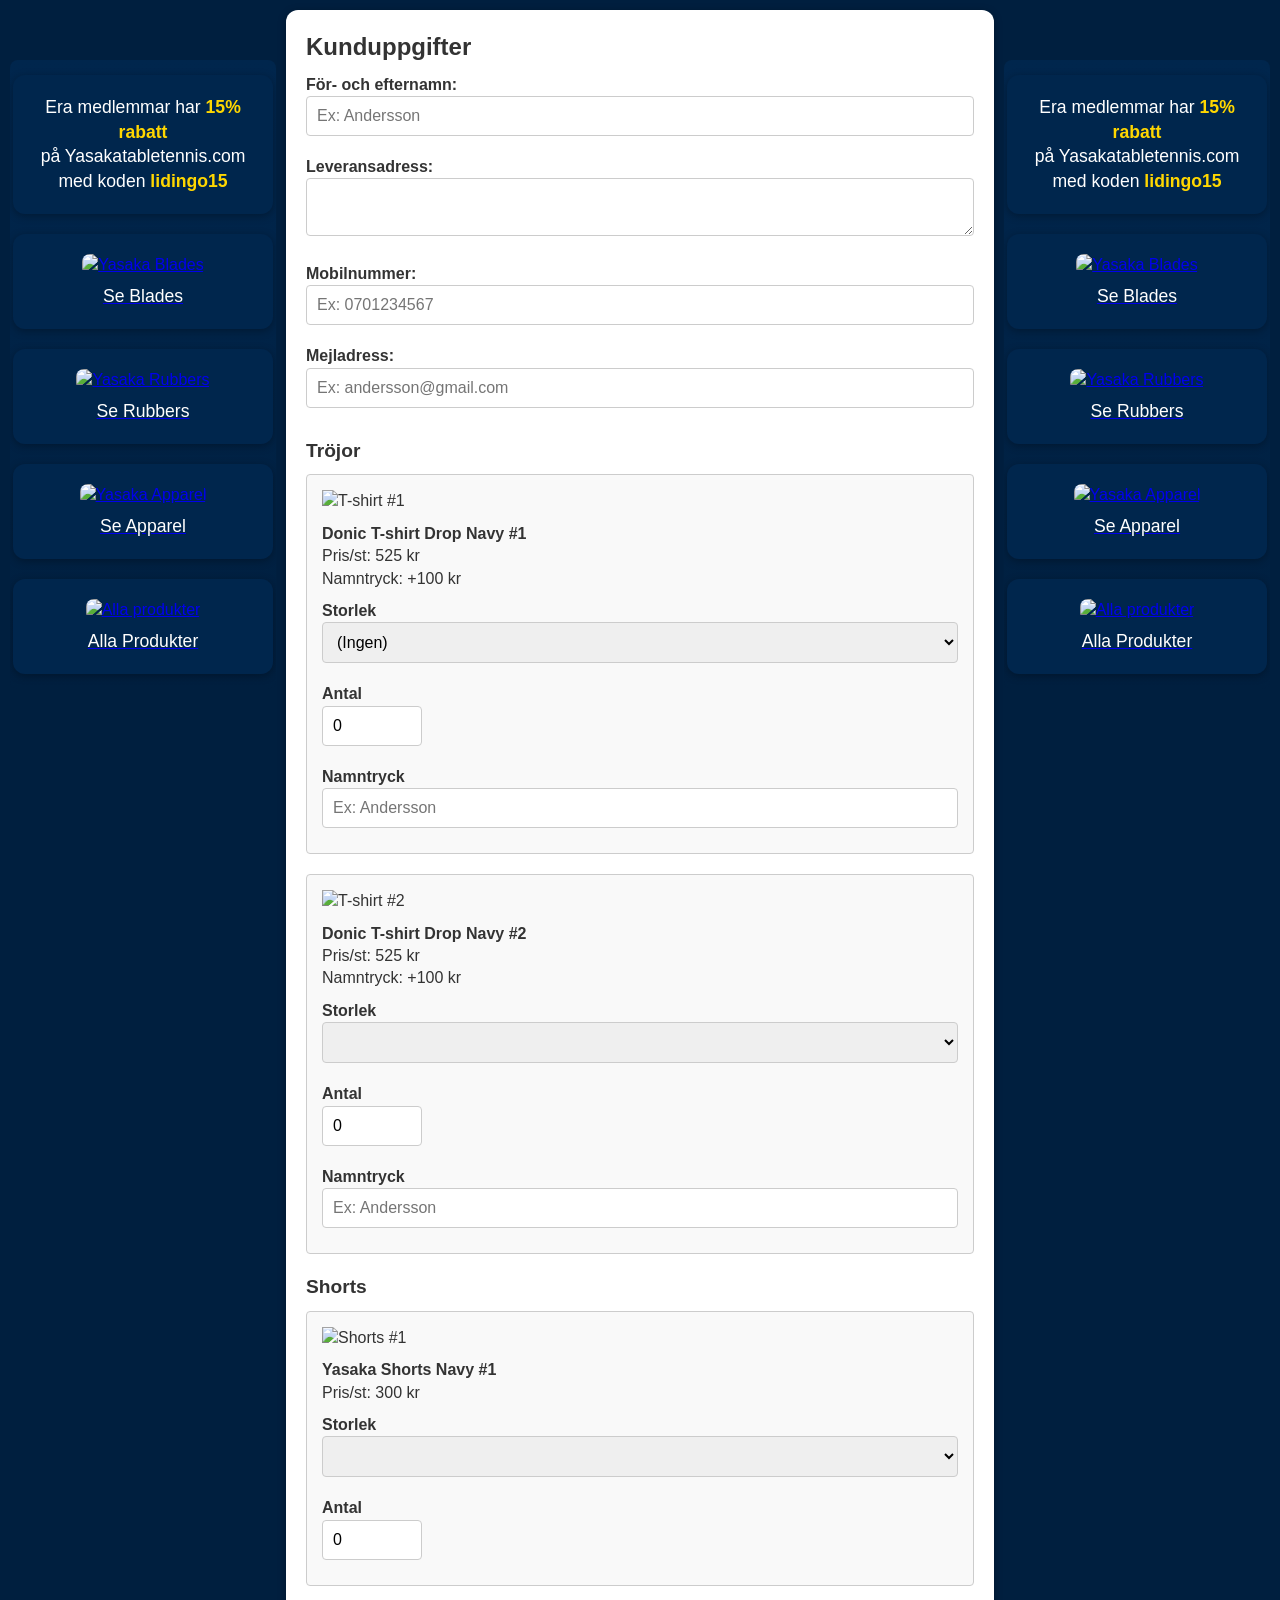
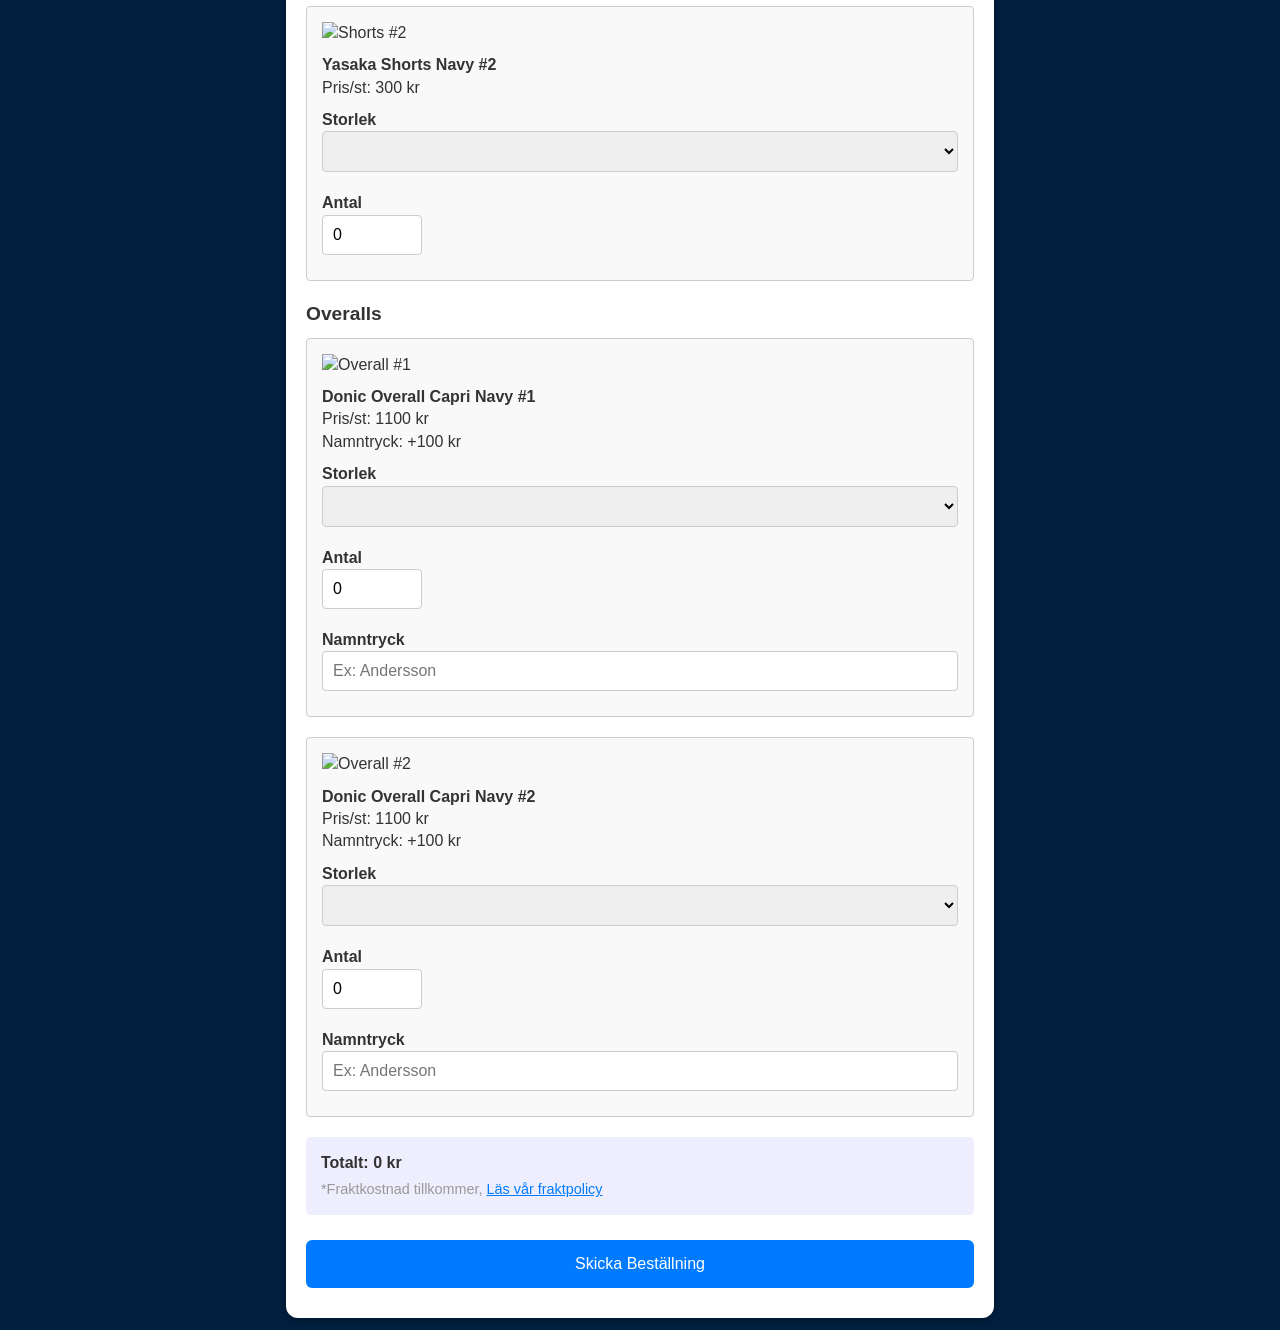
==== index.html @ 2a1ed3ac "update19" ====
<!DOCTYPE html>
<html lang="sv">
<head>
  <meta charset="UTF-8" />
  <meta name="viewport" content="width=device-width, initial-scale=1.0"/>
  <title>Beställningsformulär - IFK Lidingö Bordtennis</title>
  <style>
    /* ---------- Grundläggande resets och layout ---------- */
    * {
      box-sizing: border-box; 
      margin: 0; 
      padding: 0;
    }
    body {
      font-family: Arial, sans-serif;
      background-color: #001F3F; 
      color: #fff; 
      line-height: 1.4;
    }
    .container {
      display: flex;
      gap: 10px;
      min-height: 100vh; 
      justify-content: center;
      align-items: flex-start;
      padding: 10px;
    }
    .left-col, .right-col {
      flex: 1;
      display: flex;
      flex-direction: column;
      gap: 20px;
      align-items: center;
      position: sticky;
      top: 60px;
      align-self: flex-start;
      max-height: calc(100vh - 80px);
      overflow-y: auto;
      background: linear-gradient(#00264D, #001F3F);
      border-radius: 8px;
      padding: 15px;
    }
    .center-col {
      flex: 3; 
      display: flex;
      align-items: flex-start;
      justify-content: center;
    }
    @media (max-width: 768px) {
      .container {
        flex-direction: column; 
        align-items: center;
      }
      .left-col, .right-col {
        position: static;
        max-height: none;
        overflow: visible;
        width: 100%;
        margin-bottom: 20px;
        background: none;
        padding: 0;
      }
      .center-col {
        width: 100%;
        margin-bottom: 20px;
      }
    }

    /* ---------- Kupongruta & kategoriboxar ---------- */
    .promo-coupon {
      background-color: #00264D;
      padding: 20px;
      border-radius: 12px;
      text-align: center;
      width: 260px; 
      box-shadow: 0 2px 8px rgba(0,0,0,0.3);
    }
    .promo-coupon p {
      margin: 0; 
      color: #fff; 
      font-size: 1.1rem;
    }
    .promo-coupon strong {
      font-weight: bold;
      color: #ffd700;
    }
    .category-box {
      background-color: #00264D;
      padding: 20px;
      border-radius: 12px;
      text-align: center;
      width: 260px;
      box-shadow: 0 2px 8px rgba(0,0,0,0.3);
      transition: transform 0.2s, box-shadow 0.2s;
    }
    .category-box img {
      width: 100%; 
      border-radius: 8px;
    }
    .category-box p {
      margin: 8px 0 0;
      color: #fff; 
      font-size: 1.1rem;
    }
    .category-box:hover {
      transform: translateY(-4px);
      box-shadow: 0 6px 14px rgba(0,0,0,0.4);
    }

    /* ---------- Formulär + sektioner ---------- */
    form {
      background-color: #fff;
      color: #333;
      padding: 20px;
      border-radius: 12px;
      max-width: 800px;
      width: 100%;
      box-shadow: 0 2px 8px rgba(0,0,0,0.3);
      position: relative;
    }
    form h2 {
      margin-top: 0; 
      color: #333;
    }
    form h3 {
      margin: 20px 0 10px; 
      color: #333; 
      font-size: 1.2rem;
    }
    label {
      display: block; 
      font-weight: bold; 
      margin-top: 10px; 
      color: #333;
    }
    input, select, textarea {
      width: 100%; 
      padding: 10px; 
      margin-bottom: 10px; 
      border: 1px solid #ccc; 
      border-radius: 4px; 
      font-size: 1rem;
    }
    input[type="number"] {
      max-width: 100px;
    }
    .product {
      border: 1px solid #ccc; 
      padding: 15px; 
      margin-bottom: 20px; 
      border-radius: 4px; 
      background: #f9f9f9;
    }
    .product img {
      max-width: 120px; 
      display: block; 
      margin-bottom: 10px;
    }
    .product p { margin-top: 0; }

    /* Totalsumma */
    .total-container {
      background: #eef; 
      padding: 15px; 
      margin: 15px 0; 
      border-radius: 4px; 
      font-weight: bold;
      color: #333;
    }
    .total-container small {
      display: block; 
      margin-top: 5px; 
      color: #999; 
      font-weight: normal; 
      font-size: 0.9rem;
    }

    input[type="submit"] {
      background-color: #007bff;
      color: #fff;
      border: none;
      cursor: pointer;
      padding: 15px;
      font-size: 1rem;
      border-radius: 6px;
      margin-top: 10px;
    }
    input[type="submit"]:hover {
      background-color: #0056b3;
    }

    .thank-you-overlay {
      position: absolute; 
      top: 0; left: 0; right: 0; bottom: 0; 
      background-color: rgba(0, 0, 0, 0.8);
      color: #fff; 
      display: flex; 
      flex-direction: column; 
      justify-content: center; 
      align-items: center; 
      text-align: center; 
      padding: 20px; 
      border-radius: 8px; 
      z-index: 999; 
      display: none; /* Dölj tills man skickar */
    }
    .thank-you-overlay h2 { 
      margin-bottom: 20px; 
    }
  </style>
</head>
<body>
<div class="container">
  <!-- Vänster kolumn -->
  <div class="left-col">
    <!-- Kupong -->
    <div class="promo-coupon">
      <p>Era medlemmar har <strong>15% rabatt</strong><br/> 
         på Yasakatabletennis.com<br/>
         med koden <strong>lidingo15</strong></p>
    </div>

    <!-- Kategorilänkar -->
    <div class="category-box">
      <a href="https://yasakatabletennis.com/product-category/blades" target="_blank">
        <img src="https://bunny-wp-pullzone-2n5sdzke4o.b-cdn.net/wp-content/uploads/2024/09/header-blade.jpg"
             alt="Yasaka Blades" />
        <p>Se Blades</p>
      </a>
    </div>
    <div class="category-box">
      <a href="https://yasakatabletennis.com/product-category/rubbers" target="_blank">
        <img src="https://bunny-wp-pullzone-2n5sdzke4o.b-cdn.net/wp-content/uploads/2024/09/header-rubbers.jpg"
             alt="Yasaka Rubbers" />
        <p>Se Rubbers</p>
      </a>
    </div>
    <div class="category-box">
      <a href="https://yasakatabletennis.com/product-category/apparel" target="_blank">
        <img src="https://bunny-wp-pullzone-2n5sdzke4o.b-cdn.net/wp-content/uploads/2024/09/apparel-category.jpg"
             alt="Yasaka Apparel" />
        <p>Se Apparel</p>
      </a>
    </div>
    <div class="category-box">
      <a href="https://yasakatabletennis.com/products/" target="_blank">
        <img src="https://bunny-wp-pullzone-2n5sdzke4o.b-cdn.net/wp-content/uploads/2024/09/all-products.jpg"
             alt="Alla produkter" />
        <p>Alla Produkter</p>
      </a>
    </div>
  </div>

  <!-- Mittkolumn (formulär) -->
  <div class="center-col">
    <form action="https://formspree.io/f/xoveqpdr" method="POST" onsubmit="handleSubmit(event)">
      <!-- Dolda Formspree-fält -->
      <input type="hidden" name="_subject" value="Ny beställning - IFK Lidingö Bordtennis" />
      <input type="hidden" name="_replyto" id="replyToField" value="" />
      <input type="hidden" name="Beställning" id="order_summary" />

      <h2>Kunduppgifter</h2>
      <label for="namn">För- och efternamn:</label>
      <input type="text" id="namn" name="namn" required placeholder="Ex: Andersson" />

      <label for="adress">Leveransadress:</label>
      <textarea id="adress" name="adress" rows="2" required></textarea>

      <label for="mobilnummer">Mobilnummer:</label>
      <input type="tel" id="mobilnummer" name="mobilnummer" required placeholder="Ex: 0701234567" />

      <label for="mejl">Mejladress:</label>
      <input type="email" id="mejl" name="mejl" required placeholder="Ex: andersson@gmail.com" />

      <!-- Sektion: Tröjor -->
      <h3>Tröjor</h3>

      <!-- T-shirt #1 -->
      <div class="product">
        <img 
          src="https://www.donic.com/thumbnail/b1/ce/7e/1713786743/donic-t-shirt-drop-navy_1920x1920.jpg"
          alt="T-shirt #1" />
        <p><strong>Donic T-shirt Drop Navy #1</strong><br/>
           Pris/st: <span id="tshirt_pris1">525</span> kr<br/>
           Namntryck: +100 kr
        </p>
        <label for="tshirt_size1">Storlek</label>
        <select id="tshirt_size1">
          <option value="">(Ingen)</option>
          <!-- storlekar m. data-article... -->
        </select>
        <label for="tshirt_qty1">Antal</label>
        <input type="number" id="tshirt_qty1" min="0" value="0" />
        <label for="tshirt_namntryck1">Namntryck</label>
        <input type="text" id="tshirt_namntryck1" placeholder="Ex: Andersson" />
      </div>

      <!-- T-shirt #2 -->
      <div class="product">
        <img 
          src="https://www.donic.com/thumbnail/b1/ce/7e/1713786743/donic-t-shirt-drop-navy_1920x1920.jpg"
          alt="T-shirt #2" />
        <p><strong>Donic T-shirt Drop Navy #2</strong><br/>
           Pris/st: <span id="tshirt_pris2">525</span> kr<br/>
           Namntryck: +100 kr
        </p>
        <label for="tshirt_size2">Storlek</label>
        <select id="tshirt_size2">
          <!-- storlekar... -->
        </select>
        <label for="tshirt_qty2">Antal</label>
        <input type="number" id="tshirt_qty2" min="0" value="0"/>
        <label for="tshirt_namntryck2">Namntryck</label>
        <input type="text" id="tshirt_namntryck2" placeholder="Ex: Andersson" />
      </div>

      <!-- Sektion: Shorts -->
      <h3>Shorts</h3>

      <!-- Shorts #1 -->
      <div class="product">
        <img 
          src="https://www.donic.com/thumbnail/b1/6d/05/1714998783/donic-shorts-beam-navy_1920x1920.jpg"
          alt="Shorts #1" />
        <p><strong>Yasaka Shorts Navy #1</strong><br/>
           Pris/st: <span id="shorts_pris1">300</span> kr
        </p>
        <label for="shorts_size1">Storlek</label>
        <select id="shorts_size1">
          <!-- storlekar... -->
        </select>
        <label for="shorts_qty1">Antal</label>
        <input type="number" id="shorts_qty1" min="0" value="0" />
      </div>

      <!-- Shorts #2 -->
      <div class="product">
        <img 
          src="https://www.donic.com/thumbnail/b1/6d/05/1714998783/donic-shorts-beam-navy_1920x1920.jpg"
          alt="Shorts #2" />
        <p><strong>Yasaka Shorts Navy #2</strong><br/>
           Pris/st: <span id="shorts_pris2">300</span> kr
        </p>
        <label for="shorts_size2">Storlek</label>
        <select id="shorts_size2">
          <!-- storlekar... -->
        </select>
        <label for="shorts_qty2">Antal</label>
        <input type="number" id="shorts_qty2" min="0" value="0" />
      </div>

      <!-- Sektion: Overalls -->
      <h3>Overalls</h3>

      <!-- Overall #1 -->
      <div class="product">
        <img 
          src="https://www.donic.com/thumbnail/a4/ba/13/1715162815/donic-tracksuit-capri-navy-player-web_1920x1920.jpg"
          alt="Overall #1" />
        <p><strong>Donic Overall Capri Navy #1</strong><br/>
           Pris/st: <span id="overall_pris1">1100</span> kr<br/>
           Namntryck: +100 kr
        </p>
        <label for="overall_size1">Storlek</label>
        <select id="overall_size1">
          <!-- storlekar... -->
        </select>
        <label for="overall_qty1">Antal</label>
        <input type="number" id="overall_qty1" min="0" value="0" />
        <label for="overall_namntryck1">Namntryck</label>
        <input type="text" id="overall_namntryck1" placeholder="Ex: Andersson" />
      </div>

      <!-- Overall #2 -->
      <div class="product">
        <img 
          src="https://www.donic.com/thumbnail/a4/ba/13/1715162815/donic-tracksuit-capri-navy-player-web_1920x1920.jpg"
          alt="Overall #2" />
        <p><strong>Donic Overall Capri Navy #2</strong><br/>
           Pris/st: <span id="overall_pris2">1100</span> kr<br/>
           Namntryck: +100 kr
        </p>
        <label for="overall_size2">Storlek</label>
        <select id="overall_size2">
          <!-- storlekar... -->
        </select>
        <label for="overall_qty2">Antal</label>
        <input type="number" id="overall_qty2" min="0" value="0" />
        <label for="overall_namntryck2">Namntryck</label>
        <input type="text" id="overall_namntryck2" placeholder="Ex: Andersson" />
      </div>

      <!-- Totalsumma -->
      <div class="total-container">
        <div id="totalDisplay">Totalt: 0 kr</div>
        <small>*Fraktkostnad tillkommer,
          <a href="https://yasakatabletennis.com/fraktpolicy" style="color:#007bff;">
            Läs vår fraktpolicy
          </a>
        </small>
      </div>

      <input type="submit" value="Skicka Beställning" />

      <!-- Tack-overlay -->
      <div class="thank-you-overlay" id="thankYouOverlay">
        <h2>Tack för din beställning!</h2>
        <p>
          Vi har mottagit din order och hanterar den snarast.<br/>
          Du får ingen automatisk bekräftelse i gratisversionen,<br/>
          men vi återkommer via mejl för att bekräfta.<br/>
          Tack för ditt tålamod!
        </p>
      </div>
    </form>
  </div>

  <!-- Höger kolumn -->
  <div class="right-col">
    <div class="promo-coupon">
      <p>Era medlemmar har <strong>15% rabatt</strong><br/>
         på Yasakatabletennis.com<br/>
         med koden <strong>lidingo15</strong></p>
    </div>
    <div class="category-box">
      <a href="https://yasakatabletennis.com/product-category/blades" target="_blank">
        <img 
          src="https://bunny-wp-pullzone-2n5sdzke4o.b-cdn.net/wp-content/uploads/2024/09/header-blade.jpg"
          alt="Yasaka Blades" />
        <p>Se Blades</p>
      </a>
    </div>
    <div class="category-box">
      <a href="https://yasakatabletennis.com/product-category/rubbers" target="_blank">
        <img 
          src="https://bunny-wp-pullzone-2n5sdzke4o.b-cdn.net/wp-content/uploads/2024/09/header-rubbers.jpg"
          alt="Yasaka Rubbers" />
        <p>Se Rubbers</p>
      </a>
    </div>
    <div class="category-box">
      <a href="https://yasakatabletennis.com/product-category/apparel" target="_blank">
        <img 
          src="https://bunny-wp-pullzone-2n5sdzke4o.b-cdn.net/wp-content/uploads/2024/09/apparel-category.jpg"
          alt="Yasaka Apparel" />
        <p>Se Apparel</p>
      </a>
    </div>
    <div class="category-box">
      <a href="https://yasakatabletennis.com/products/" target="_blank">
        <img 
          src="https://bunny-wp-pullzone-2n5sdzke4o.b-cdn.net/wp-content/uploads/2024/09/all-products.jpg"
          alt="Alla produkter" />
        <p>Alla Produkter</p>
      </a>
    </div>
  </div>
</div>

<script>
  /* Räkna total, +100 kr om namntryck, hämta pris från <span> ... */

  function getPrice(id) {
    /* Tar textinnehållet i <span id="..."> och parseFloat */
    return parseFloat(document.getElementById(id).textContent.trim());
  }

  function nameTryckExtraCost(nameFieldId) {
    /* Om fältet för namntryck inte är tomt -> 100 kr extra per plagg */
    const val = document.getElementById(nameFieldId).value.trim();
    return (val !== '') ? 100 : 0;
  }

  function getSelectedArticle(selectId) {
    /* Hämtar data-article */
    const sel = document.getElementById(selectId);
    const idx = sel.selectedIndex;
    if (idx === -1) return '(Ingen)';
    return sel.options[idx].getAttribute('data-article') || '(Ingen)';
  }

  function calculateTotal() {
    // T-shirt #1
    let tshirtPrice1 = getPrice('tshirt_pris1');
    let tshirtQty1   = parseInt(document.getElementById('tshirt_qty1').value) || 0;
    let tshirtNamn1  = nameTryckExtraCost('tshirt_namntryck1');

    // T-shirt #2
    let tshirtPrice2 = getPrice('tshirt_pris2');
    let tshirtQty2   = parseInt(document.getElementById('tshirt_qty2').value) || 0;
    let tshirtNamn2  = nameTryckExtraCost('tshirt_namntryck2');

    // Shorts #1
    let shortsPrice1 = getPrice('shorts_pris1');
    let shortsQty1   = parseInt(document.getElementById('shorts_qty1').value) || 0;

    // Shorts #2
    let shortsPrice2 = getPrice('shorts_pris2');
    let shortsQty2   = parseInt(document.getElementById('shorts_qty2').value) || 0;

    // Overall #1
    let overallPrice1 = getPrice('overall_pris1');
    let overallQty1   = parseInt(document.getElementById('overall_qty1').value) || 0;
    let overallNamn1  = nameTryckExtraCost('overall_namntryck1');

    // Overall #2
    let overallPrice2 = getPrice('overall_pris2');
    let overallQty2   = parseInt(document.getElementById('overall_qty2').value) || 0;
    let overallNamn2  = nameTryckExtraCost('overall_namntryck2');

    // Räkna ihop total
    let total = 
        (tshirtPrice1 * tshirtQty1 + tshirtNamn1 * tshirtQty1)
      + (tshirtPrice2 * tshirtQty2 + tshirtNamn2 * tshirtQty2)
      + (shortsPrice1 * shortsQty1)
      + (shortsPrice2 * shortsQty2)
      + (overallPrice1 * overallQty1 + overallNamn1 * overallQty1)
      + (overallPrice2 * overallQty2 + overallNamn2 * overallQty2);

    document.getElementById('totalDisplay').textContent = `Totalt: ${total} kr`;
    return total;
  }

  function buildSummary() {
    let total = calculateTotal();
    // Hämta övriga fält (namn, adress, mejl, etc) och sätt i “Beställning”
    const mejl = document.getElementById('mejl').value;
    document.getElementById('replyToField').value = mejl; 
    // Lägg i dold fält “order_summary” en text (ex. format som du hade innan)
    document.getElementById('order_summary').value = "Sammansatt ordertext etc...";
  }

  function showThankYou() {
    document.getElementById('thankYouOverlay').style.display = 'flex';
  }

  function handleSubmit(e) {
    buildSummary();
    showThankYou();
  }

  // Knyt event-listeners
  const fieldsToWatch = [
    'tshirt_qty1','tshirt_qty2','tshirt_namntryck1','tshirt_namntryck2',
    'shorts_qty1','shorts_qty2',
    'overall_qty1','overall_qty2','overall_namntryck1','overall_namntryck2'
  ];
  fieldsToWatch.forEach(id => {
    const el = document.getElementById(id);
    if (el) el.addEventListener('input', calculateTotal);
  });

  // Initiera total
  calculateTotal();
</script>
</body>
</html>
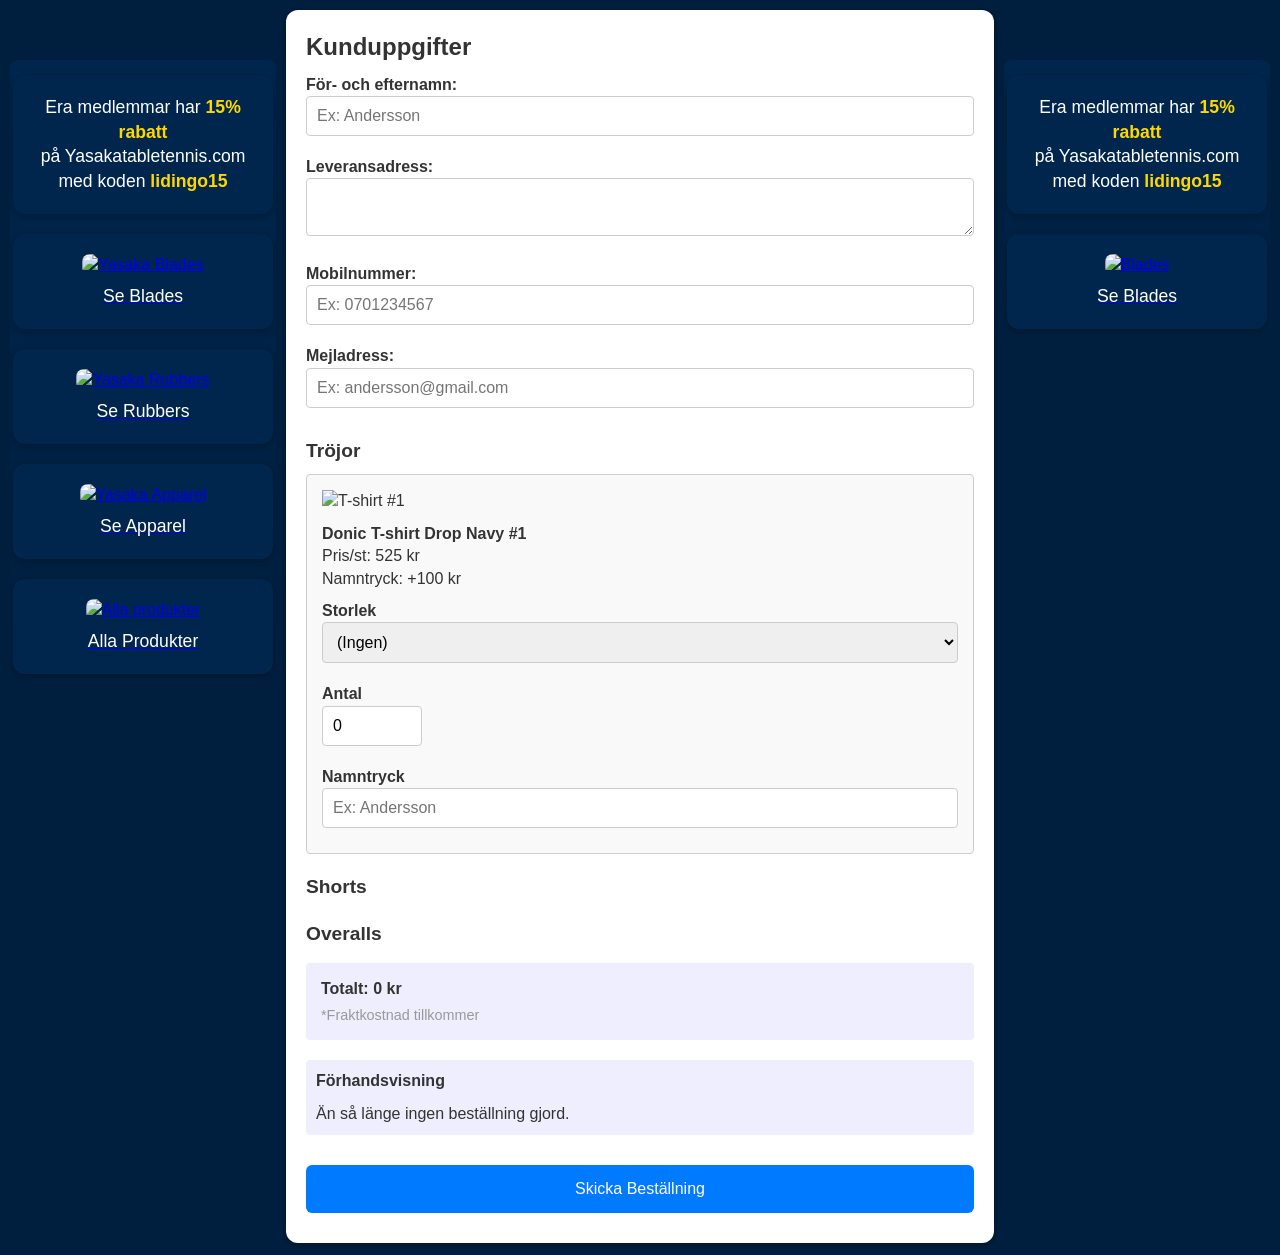
==== commit e3d2923a: "Update20" ====
--- a/index.html
+++ b/index.html
@@ -5,22 +5,24 @@
   <meta name="viewport" content="width=device-width, initial-scale=1.0"/>
   <title>Beställningsformulär - IFK Lidingö Bordtennis</title>
   <style>
-    /* ---------- Grundläggande resets och layout ---------- */
+    /* ---------------------------------------
+       1) Grundläggande layout, resets & responsiv
+    --------------------------------------- */
     * {
-      box-sizing: border-box; 
-      margin: 0; 
+      box-sizing: border-box;
+      margin: 0;
       padding: 0;
     }
     body {
       font-family: Arial, sans-serif;
-      background-color: #001F3F; 
-      color: #fff; 
+      background-color: #001F3F;
+      color: #fff;
       line-height: 1.4;
     }
     .container {
       display: flex;
       gap: 10px;
-      min-height: 100vh; 
+      min-height: 100vh;
       justify-content: center;
       align-items: flex-start;
       padding: 10px;
@@ -41,14 +43,14 @@
       padding: 15px;
     }
     .center-col {
-      flex: 3; 
+      flex: 3;
       display: flex;
       align-items: flex-start;
       justify-content: center;
     }
     @media (max-width: 768px) {
       .container {
-        flex-direction: column; 
+        flex-direction: column;
         align-items: center;
       }
       .left-col, .right-col {
@@ -66,18 +68,20 @@
       }
     }
 
-    /* ---------- Kupongruta & kategoriboxar ---------- */
+    /* ---------------------------------------
+       2) Kupongruta och kategoriboxar
+    --------------------------------------- */
     .promo-coupon {
       background-color: #00264D;
       padding: 20px;
       border-radius: 12px;
       text-align: center;
-      width: 260px; 
+      width: 260px;
       box-shadow: 0 2px 8px rgba(0,0,0,0.3);
     }
     .promo-coupon p {
-      margin: 0; 
-      color: #fff; 
+      margin: 0;
+      color: #fff;
       font-size: 1.1rem;
     }
     .promo-coupon strong {
@@ -94,12 +98,12 @@
       transition: transform 0.2s, box-shadow 0.2s;
     }
     .category-box img {
-      width: 100%; 
+      width: 100%;
       border-radius: 8px;
     }
     .category-box p {
       margin: 8px 0 0;
-      color: #fff; 
+      color: #fff;
       font-size: 1.1rem;
     }
     .category-box:hover {
@@ -107,7 +111,9 @@
       box-shadow: 0 6px 14px rgba(0,0,0,0.4);
     }
 
-    /* ---------- Formulär + sektioner ---------- */
+    /* ---------------------------------------
+       3) Formulär, rubriker, produkt-sektioner
+    --------------------------------------- */
     form {
       background-color: #fff;
       color: #333;
@@ -119,62 +125,91 @@
       position: relative;
     }
     form h2 {
-      margin-top: 0; 
+      margin-top: 0;
       color: #333;
     }
     form h3 {
-      margin: 20px 0 10px; 
-      color: #333; 
+      margin: 20px 0 10px;
+      color: #333;
       font-size: 1.2rem;
     }
     label {
-      display: block; 
-      font-weight: bold; 
-      margin-top: 10px; 
+      display: block;
+      font-weight: bold;
+      margin-top: 10px;
       color: #333;
     }
     input, select, textarea {
-      width: 100%; 
-      padding: 10px; 
-      margin-bottom: 10px; 
-      border: 1px solid #ccc; 
-      border-radius: 4px; 
+      width: 100%;
+      padding: 10px;
+      margin-bottom: 10px;
+      border: 1px solid #ccc;
+      border-radius: 4px;
       font-size: 1rem;
     }
     input[type="number"] {
       max-width: 100px;
     }
     .product {
-      border: 1px solid #ccc; 
-      padding: 15px; 
-      margin-bottom: 20px; 
-      border-radius: 4px; 
+      border: 1px solid #ccc;
+      padding: 15px;
+      margin-bottom: 20px;
+      border-radius: 4px;
       background: #f9f9f9;
     }
     .product img {
-      max-width: 120px; 
-      display: block; 
+      max-width: 120px;
+      display: block;
       margin-bottom: 10px;
     }
-    .product p { margin-top: 0; }
-
-    /* Totalsumma */
+    .product p {
+      margin-top: 0;
+    }
+
+    /* Totalsummering */
     .total-container {
-      background: #eef; 
-      padding: 15px; 
-      margin: 15px 0; 
-      border-radius: 4px; 
+      background: #eef;
+      padding: 15px;
+      margin: 15px 0;
+      border-radius: 4px;
       font-weight: bold;
       color: #333;
     }
     .total-container small {
-      display: block; 
-      margin-top: 5px; 
-      color: #999; 
-      font-weight: normal; 
+      display: block;
+      margin-top: 5px;
+      color: #999;
+      font-weight: normal;
       font-size: 0.9rem;
     }
 
+    /* ---------------------------------------
+       4) Förhandsvisning (#livePreview)
+    --------------------------------------- */
+    .preview-box {
+      background: #eef;
+      padding: 10px;
+      border-radius: 4px;
+      color: #333;
+      margin: 20px 0;
+    }
+    .preview-box h4 {
+      margin-bottom: 10px;
+      color: #333;
+    }
+    .preview-box table {
+      width: 100%;
+      border-collapse: collapse;
+      background: #fff;
+    }
+    .preview-box th, .preview-box td {
+      border: 1px solid #ccc;
+      padding: 6px;
+      font-size: 0.9rem;
+      text-align: left;
+    }
+
+    /* Skicka-knapp */
     input[type="submit"] {
       background-color: #007bff;
       color: #fff;
@@ -189,38 +224,41 @@
       background-color: #0056b3;
     }
 
+    /* Tack-overlay */
     .thank-you-overlay {
-      position: absolute; 
-      top: 0; left: 0; right: 0; bottom: 0; 
+      position: absolute;
+      top: 0; left: 0; right: 0; bottom: 0;
       background-color: rgba(0, 0, 0, 0.8);
-      color: #fff; 
-      display: flex; 
-      flex-direction: column; 
-      justify-content: center; 
-      align-items: center; 
-      text-align: center; 
-      padding: 20px; 
-      border-radius: 8px; 
-      z-index: 999; 
-      display: none; /* Dölj tills man skickar */
-    }
-    .thank-you-overlay h2 { 
-      margin-bottom: 20px; 
+      color: #fff;
+      display: flex;
+      flex-direction: column;
+      justify-content: center;
+      align-items: center;
+      text-align: center;
+      padding: 20px;
+      border-radius: 8px;
+      z-index: 999;
+      display: none;
+    }
+    .thank-you-overlay h2 {
+      margin-bottom: 20px;
     }
   </style>
 </head>
 <body>
+
 <div class="container">
-  <!-- Vänster kolumn -->
+
+  <!-- VÄNSTER KOLUMN -->
   <div class="left-col">
-    <!-- Kupong -->
+    <!-- Kupongruta -->
     <div class="promo-coupon">
-      <p>Era medlemmar har <strong>15% rabatt</strong><br/> 
+      <p>Era medlemmar har <strong>15% rabatt</strong><br/>
          på Yasakatabletennis.com<br/>
          med koden <strong>lidingo15</strong></p>
     </div>
 
-    <!-- Kategorilänkar -->
+    <!-- Kategoriboxar -->
     <div class="category-box">
       <a href="https://yasakatabletennis.com/product-category/blades" target="_blank">
         <img src="https://bunny-wp-pullzone-2n5sdzke4o.b-cdn.net/wp-content/uploads/2024/09/header-blade.jpg"
@@ -251,10 +289,14 @@
     </div>
   </div>
 
-  <!-- Mittkolumn (formulär) -->
+  <!-- MITT-KOLUMN: FORMULÄRET -->
   <div class="center-col">
     <form action="https://formspree.io/f/xoveqpdr" method="POST" onsubmit="handleSubmit(event)">
-      <!-- Dolda Formspree-fält -->
+      
+      <!-- (1) Ange _format=html för att försöka skicka HTML till Formspree -->
+      <input type="hidden" name="_format" value="html" />
+
+      <!-- (2) Dolda fält: Subjekt, reply-to, orderinfo -->
       <input type="hidden" name="_subject" value="Ny beställning - IFK Lidingö Bordtennis" />
       <input type="hidden" name="_replyto" id="replyToField" value="" />
       <input type="hidden" name="Beställning" id="order_summary" />
@@ -272,7 +314,7 @@
       <label for="mejl">Mejladress:</label>
       <input type="email" id="mejl" name="mejl" required placeholder="Ex: andersson@gmail.com" />
 
-      <!-- Sektion: Tröjor -->
+      <!-- T-shirt-sektion -->
       <h3>Tröjor</h3>
 
       <!-- T-shirt #1 -->
@@ -280,14 +322,15 @@
         <img 
           src="https://www.donic.com/thumbnail/b1/ce/7e/1713786743/donic-t-shirt-drop-navy_1920x1920.jpg"
           alt="T-shirt #1" />
-        <p><strong>Donic T-shirt Drop Navy #1</strong><br/>
-           Pris/st: <span id="tshirt_pris1">525</span> kr<br/>
-           Namntryck: +100 kr
+        <p>
+          <strong>Donic T-shirt Drop Navy #1</strong><br/>
+          Pris/st: <span id="tshirt_pris1">525</span> kr<br/>
+          Namntryck: +100 kr
         </p>
         <label for="tshirt_size1">Storlek</label>
         <select id="tshirt_size1">
           <option value="">(Ingen)</option>
-          <!-- storlekar m. data-article... -->
+          <!-- <option value="XS" data-article="S82440234-XS">XS</option> etc. -->
         </select>
         <label for="tshirt_qty1">Antal</label>
         <input type="number" id="tshirt_qty1" min="0" value="0" />
@@ -295,109 +338,26 @@
         <input type="text" id="tshirt_namntryck1" placeholder="Ex: Andersson" />
       </div>
 
-      <!-- T-shirt #2 -->
-      <div class="product">
-        <img 
-          src="https://www.donic.com/thumbnail/b1/ce/7e/1713786743/donic-t-shirt-drop-navy_1920x1920.jpg"
-          alt="T-shirt #2" />
-        <p><strong>Donic T-shirt Drop Navy #2</strong><br/>
-           Pris/st: <span id="tshirt_pris2">525</span> kr<br/>
-           Namntryck: +100 kr
-        </p>
-        <label for="tshirt_size2">Storlek</label>
-        <select id="tshirt_size2">
-          <!-- storlekar... -->
-        </select>
-        <label for="tshirt_qty2">Antal</label>
-        <input type="number" id="tshirt_qty2" min="0" value="0"/>
-        <label for="tshirt_namntryck2">Namntryck</label>
-        <input type="text" id="tshirt_namntryck2" placeholder="Ex: Andersson" />
-      </div>
-
-      <!-- Sektion: Shorts -->
+      <!-- T-shirt #2 (Liknande uppsättning, men <span id="tshirt_pris2"> ) -->
+
+      <!-- Shorts-sektion -->
       <h3>Shorts</h3>
-
-      <!-- Shorts #1 -->
-      <div class="product">
-        <img 
-          src="https://www.donic.com/thumbnail/b1/6d/05/1714998783/donic-shorts-beam-navy_1920x1920.jpg"
-          alt="Shorts #1" />
-        <p><strong>Yasaka Shorts Navy #1</strong><br/>
-           Pris/st: <span id="shorts_pris1">300</span> kr
-        </p>
-        <label for="shorts_size1">Storlek</label>
-        <select id="shorts_size1">
-          <!-- storlekar... -->
-        </select>
-        <label for="shorts_qty1">Antal</label>
-        <input type="number" id="shorts_qty1" min="0" value="0" />
-      </div>
-
-      <!-- Shorts #2 -->
-      <div class="product">
-        <img 
-          src="https://www.donic.com/thumbnail/b1/6d/05/1714998783/donic-shorts-beam-navy_1920x1920.jpg"
-          alt="Shorts #2" />
-        <p><strong>Yasaka Shorts Navy #2</strong><br/>
-           Pris/st: <span id="shorts_pris2">300</span> kr
-        </p>
-        <label for="shorts_size2">Storlek</label>
-        <select id="shorts_size2">
-          <!-- storlekar... -->
-        </select>
-        <label for="shorts_qty2">Antal</label>
-        <input type="number" id="shorts_qty2" min="0" value="0" />
-      </div>
-
-      <!-- Sektion: Overalls -->
+      <!-- Shorts #1, #2, med short_pris1, short_pris2 -->
+
+      <!-- Overalls-sektion -->
       <h3>Overalls</h3>
-
-      <!-- Overall #1 -->
-      <div class="product">
-        <img 
-          src="https://www.donic.com/thumbnail/a4/ba/13/1715162815/donic-tracksuit-capri-navy-player-web_1920x1920.jpg"
-          alt="Overall #1" />
-        <p><strong>Donic Overall Capri Navy #1</strong><br/>
-           Pris/st: <span id="overall_pris1">1100</span> kr<br/>
-           Namntryck: +100 kr
-        </p>
-        <label for="overall_size1">Storlek</label>
-        <select id="overall_size1">
-          <!-- storlekar... -->
-        </select>
-        <label for="overall_qty1">Antal</label>
-        <input type="number" id="overall_qty1" min="0" value="0" />
-        <label for="overall_namntryck1">Namntryck</label>
-        <input type="text" id="overall_namntryck1" placeholder="Ex: Andersson" />
-      </div>
-
-      <!-- Overall #2 -->
-      <div class="product">
-        <img 
-          src="https://www.donic.com/thumbnail/a4/ba/13/1715162815/donic-tracksuit-capri-navy-player-web_1920x1920.jpg"
-          alt="Overall #2" />
-        <p><strong>Donic Overall Capri Navy #2</strong><br/>
-           Pris/st: <span id="overall_pris2">1100</span> kr<br/>
-           Namntryck: +100 kr
-        </p>
-        <label for="overall_size2">Storlek</label>
-        <select id="overall_size2">
-          <!-- storlekar... -->
-        </select>
-        <label for="overall_qty2">Antal</label>
-        <input type="number" id="overall_qty2" min="0" value="0" />
-        <label for="overall_namntryck2">Namntryck</label>
-        <input type="text" id="overall_namntryck2" placeholder="Ex: Andersson" />
-      </div>
-
-      <!-- Totalsumma -->
+      <!-- Overall #1, #2, med overall_pris1, overall_pris2 -->
+
+      <!-- Totalsummering -->
       <div class="total-container">
         <div id="totalDisplay">Totalt: 0 kr</div>
-        <small>*Fraktkostnad tillkommer,
-          <a href="https://yasakatabletennis.com/fraktpolicy" style="color:#007bff;">
-            Läs vår fraktpolicy
-          </a>
-        </small>
+        <small>*Fraktkostnad tillkommer</small>
+      </div>
+
+      <!-- (3) Förhandsvisning (#livePreview) -->
+      <div class="preview-box" id="livePreview">
+        <h4>Förhandsvisning</h4>
+        <p>Än så länge ingen beställning gjord.</p>
       </div>
 
       <input type="submit" value="Skicka Beställning" />
@@ -415,68 +375,45 @@
     </form>
   </div>
 
-  <!-- Höger kolumn -->
+  <!-- HÖGER KOLUMN -->
   <div class="right-col">
     <div class="promo-coupon">
       <p>Era medlemmar har <strong>15% rabatt</strong><br/>
          på Yasakatabletennis.com<br/>
          med koden <strong>lidingo15</strong></p>
     </div>
+
     <div class="category-box">
       <a href="https://yasakatabletennis.com/product-category/blades" target="_blank">
         <img 
           src="https://bunny-wp-pullzone-2n5sdzke4o.b-cdn.net/wp-content/uploads/2024/09/header-blade.jpg"
-          alt="Yasaka Blades" />
+          alt="Blades" />
         <p>Se Blades</p>
       </a>
     </div>
-    <div class="category-box">
-      <a href="https://yasakatabletennis.com/product-category/rubbers" target="_blank">
-        <img 
-          src="https://bunny-wp-pullzone-2n5sdzke4o.b-cdn.net/wp-content/uploads/2024/09/header-rubbers.jpg"
-          alt="Yasaka Rubbers" />
-        <p>Se Rubbers</p>
-      </a>
-    </div>
-    <div class="category-box">
-      <a href="https://yasakatabletennis.com/product-category/apparel" target="_blank">
-        <img 
-          src="https://bunny-wp-pullzone-2n5sdzke4o.b-cdn.net/wp-content/uploads/2024/09/apparel-category.jpg"
-          alt="Yasaka Apparel" />
-        <p>Se Apparel</p>
-      </a>
-    </div>
-    <div class="category-box">
-      <a href="https://yasakatabletennis.com/products/" target="_blank">
-        <img 
-          src="https://bunny-wp-pullzone-2n5sdzke4o.b-cdn.net/wp-content/uploads/2024/09/all-products.jpg"
-          alt="Alla produkter" />
-        <p>Alla Produkter</p>
-      </a>
-    </div>
+    <!-- ... (Rubbers, Apparel, etc) ... -->
   </div>
+
 </div>
 
 <script>
-  /* Räkna total, +100 kr om namntryck, hämta pris från <span> ... */
-
+  /* Samma hämtnings- och beräkningslogik, men nu skriver vi HTML-tabell i “buildSummary()”
+     samt uppdaterar #livePreview i “updatePreview()” */
+  
   function getPrice(id) {
-    /* Tar textinnehållet i <span id="..."> och parseFloat */
     return parseFloat(document.getElementById(id).textContent.trim());
   }
-
   function nameTryckExtraCost(nameFieldId) {
-    /* Om fältet för namntryck inte är tomt -> 100 kr extra per plagg */
     const val = document.getElementById(nameFieldId).value.trim();
     return (val !== '') ? 100 : 0;
   }
-
   function getSelectedArticle(selectId) {
-    /* Hämtar data-article */
     const sel = document.getElementById(selectId);
+    if (!sel) return '(Inget select)';
     const idx = sel.selectedIndex;
     if (idx === -1) return '(Ingen)';
-    return sel.options[idx].getAttribute('data-article') || '(Ingen)';
+    const opt = sel.options[idx];
+    return opt.getAttribute('data-article') || '(Ingen)';
   }
 
   function calculateTotal() {
@@ -498,36 +435,116 @@
     let shortsPrice2 = getPrice('shorts_pris2');
     let shortsQty2   = parseInt(document.getElementById('shorts_qty2').value) || 0;
 
-    // Overall #1
+    // Overalls #1
     let overallPrice1 = getPrice('overall_pris1');
     let overallQty1   = parseInt(document.getElementById('overall_qty1').value) || 0;
     let overallNamn1  = nameTryckExtraCost('overall_namntryck1');
 
-    // Overall #2
+    // Overalls #2
     let overallPrice2 = getPrice('overall_pris2');
     let overallQty2   = parseInt(document.getElementById('overall_qty2').value) || 0;
     let overallNamn2  = nameTryckExtraCost('overall_namntryck2');
 
-    // Räkna ihop total
-    let total = 
-        (tshirtPrice1 * tshirtQty1 + tshirtNamn1 * tshirtQty1)
-      + (tshirtPrice2 * tshirtQty2 + tshirtNamn2 * tshirtQty2)
-      + (shortsPrice1 * shortsQty1)
-      + (shortsPrice2 * shortsQty2)
-      + (overallPrice1 * overallQty1 + overallNamn1 * overallQty1)
-      + (overallPrice2 * overallQty2 + overallNamn2 * overallQty2);
+    let total =
+       (tshirtPrice1 * tshirtQty1 + tshirtNamn1 * tshirtQty1)
+     + (tshirtPrice2 * tshirtQty2 + tshirtNamn2 * tshirtQty2)
+     + (shortsPrice1 * shortsQty1)
+     + (shortsPrice2 * shortsQty2)
+     + (overallPrice1 * overallQty1 + overallNamn1 * overallQty1)
+     + (overallPrice2 * overallQty2 + overallNamn2 * overallQty2);
 
     document.getElementById('totalDisplay').textContent = `Totalt: ${total} kr`;
     return total;
   }
 
+  /* (3) Bygga en livePreview-tabell */
+  function updatePreview() {
+    let previewDiv = document.getElementById('livePreview');
+
+    // Hämta relevant data
+    let tshirtSize1 = document.getElementById('tshirt_size1').value || '(Ingen)';
+    let tshirtArt1  = getSelectedArticle('tshirt_size1');
+    let tshirtQty1  = document.getElementById('tshirt_qty1').value || '0';
+    let tshirtNtryck1 = document.getElementById('tshirt_namntryck1').value.trim();
+
+    // ... upprepa för T-shirt #2, Shorts #1 & #2, Overalls ...
+    // Här visar jag bara T-shirt #1 som exempel, du fyller på alla rader du vill.
+
+    let total = calculateTotal(); 
+
+    let htmlPreview = `
+      <h4>Förhandsvisning</h4>
+      <table>
+        <tr>
+          <th>Produkt</th><th>Artikelnr</th><th>Storlek</th><th>Antal</th><th>Namntryck</th>
+        </tr>
+        <tr>
+          <td>T-shirt #1</td>
+          <td>${tshirtArt1}</td>
+          <td>${tshirtSize1}</td>
+          <td>${tshirtQty1}</td>
+          <td>${tshirtNtryck1 ? tshirtNtryck1 : 'Inget'}</td>
+        </tr>
+        <!-- Fyll på T-shirt #2, Shorts #1, Shorts #2, Overalls #1, Overalls #2... -->
+      </table>
+      <p><strong>Totalt just nu:</strong> ${total} kr</p>
+    `;
+
+    previewDiv.innerHTML = htmlPreview;
+  }
+
   function buildSummary() {
     let total = calculateTotal();
-    // Hämta övriga fält (namn, adress, mejl, etc) och sätt i “Beställning”
-    const mejl = document.getElementById('mejl').value;
-    document.getElementById('replyToField').value = mejl; 
-    // Lägg i dold fält “order_summary” en text (ex. format som du hade innan)
-    document.getElementById('order_summary').value = "Sammansatt ordertext etc...";
+
+    // Hämta kundinfo
+    let kundNamn   = document.getElementById('namn').value;
+    let kundAdress = document.getElementById('adress').value;
+    let kundMobil  = document.getElementById('mobilnummer').value;
+    let kundMejl   = document.getElementById('mejl').value;
+
+    // Hämta T-shirt #1 info
+    let tshirtSize1 = document.getElementById('tshirt_size1').value || '(Ingen)';
+    let tshirtArt1  = getSelectedArticle('tshirt_size1');
+    let tshirtQty1  = document.getElementById('tshirt_qty1').value || '0';
+    let tshirtNtryck1 = document.getElementById('tshirt_namntryck1').value.trim();
+
+    // ... hämta T-shirt #2, Shorts #1, Shorts #2, Overalls #1, Overalls #2 ...
+
+    // Bygger en HTML-tabell för mejlet
+    let htmlSummary = `
+    <h2>Kunduppgifter</h2>
+    <p><strong>Namn:</strong> ${kundNamn}<br/>
+       <strong>Adress:</strong> ${kundAdress}<br/>
+       <strong>Mobil:</strong> ${kundMobil}<br/>
+       <strong>Mejl:</strong> ${kundMejl}</p>
+
+    <table border="1" cellpadding="5" style="border-collapse:collapse;">
+      <tr>
+        <th>Produkt</th>
+        <th>Artikelnr</th>
+        <th>Storlek</th>
+        <th>Antal</th>
+        <th>Namntryck</th>
+      </tr>
+      <tr>
+        <td>T-shirt #1</td>
+        <td>${tshirtArt1}</td>
+        <td>${tshirtSize1}</td>
+        <td>${tshirtQty1}</td>
+        <td>${tshirtNtryck1 ? tshirtNtryck1 : 'Inget'}</td>
+      </tr>
+      <!-- Fyll på T-shirt #2, Shorts #1, Shorts #2, Overalls #1, Overalls #2 -->
+    </table>
+
+    <p><strong>Totalt beräknat pris:</strong> ${total} kr<br/>
+    <em>(Fraktkostnad tillkommer)</em></p>
+    `;
+
+    // Lägg i dold input => Formspree skickar HTML
+    document.getElementById('order_summary').value = htmlSummary;
+
+    // Sätt “replyToField” => ni kan svara direkt i mailklienten
+    document.getElementById('replyToField').value = kundMejl;
   }
 
   function showThankYou() {
@@ -539,7 +556,7 @@
     showThankYou();
   }
 
-  // Knyt event-listeners
+  // Koppla event-listeners
   const fieldsToWatch = [
     'tshirt_qty1','tshirt_qty2','tshirt_namntryck1','tshirt_namntryck2',
     'shorts_qty1','shorts_qty2',
@@ -547,11 +564,18 @@
   ];
   fieldsToWatch.forEach(id => {
     const el = document.getElementById(id);
-    if (el) el.addEventListener('input', calculateTotal);
+    if (el) {
+      el.addEventListener('input', () => {
+        calculateTotal();
+        updatePreview();   // uppdaterar “livePreview” hela tiden
+      });
+    }
   });
 
-  // Initiera total
+  // Initiera total + preview en gång
   calculateTotal();
+  updatePreview();
 </script>
+
 </body>
 </html>
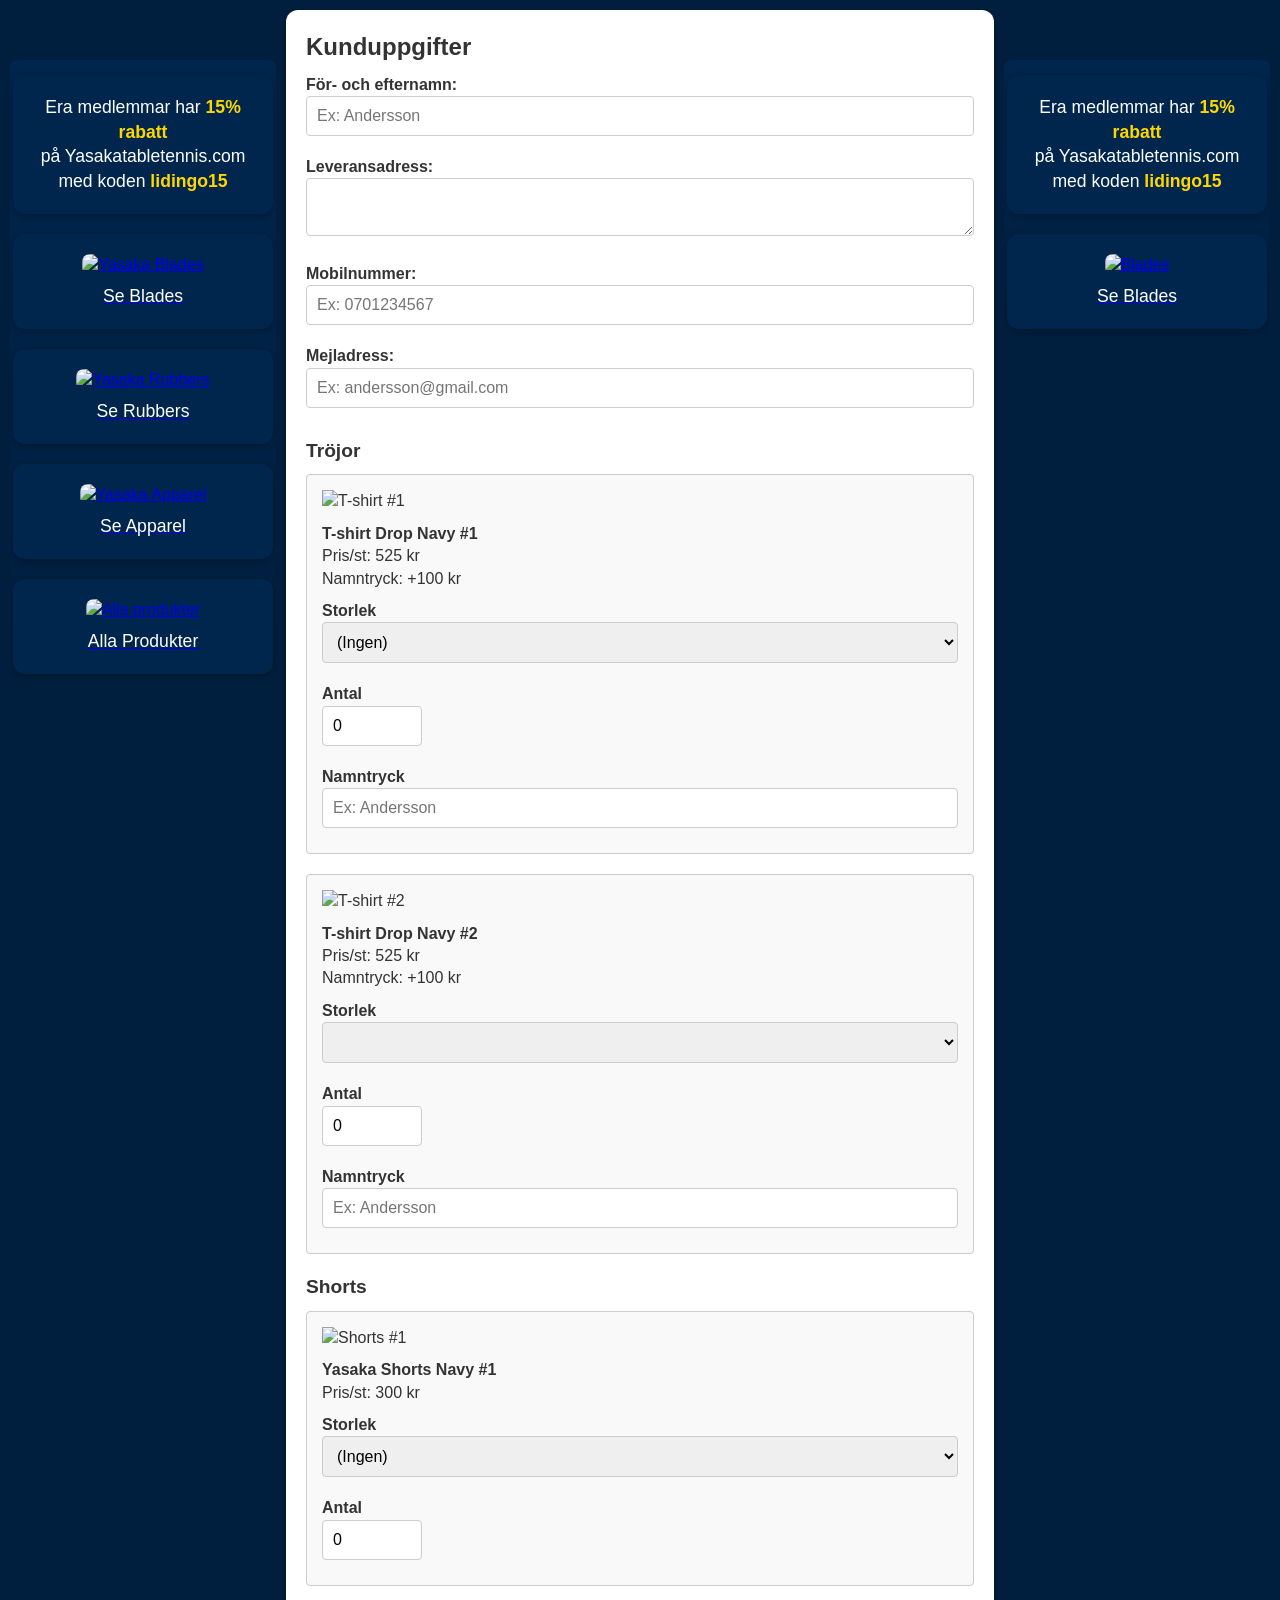
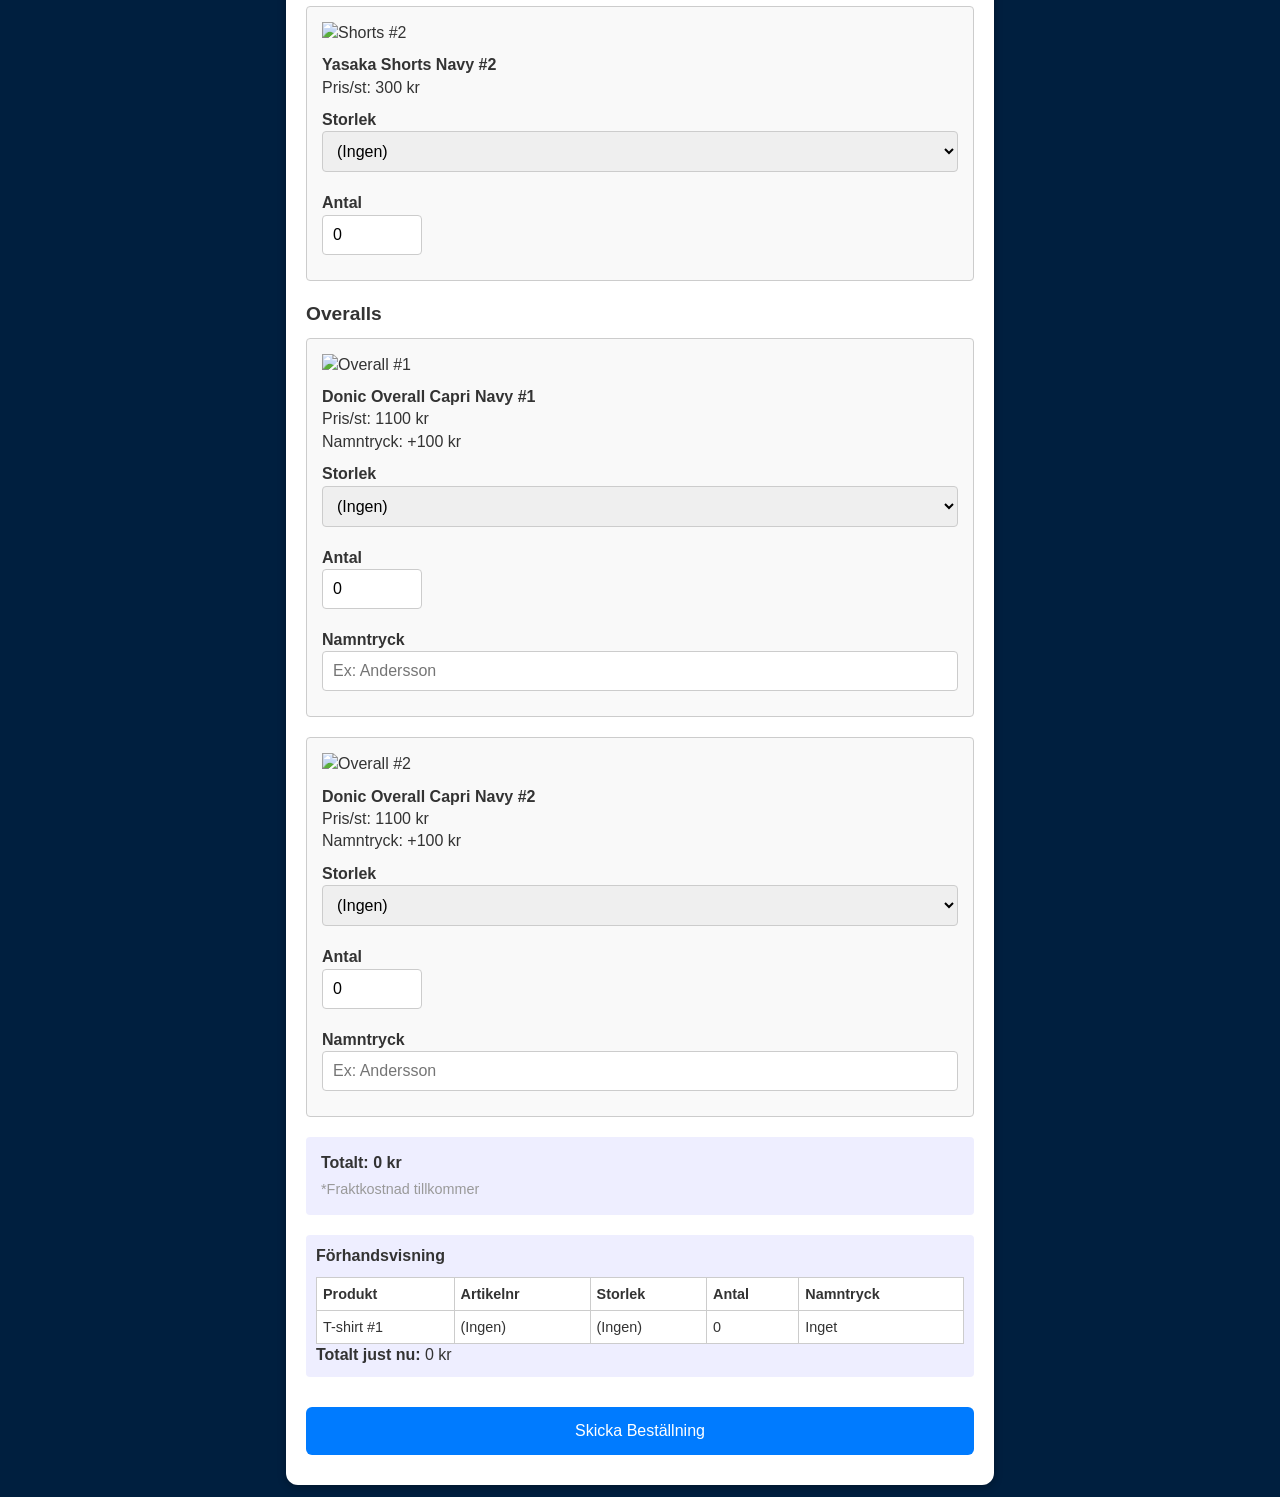
==== commit 73cc485e: "Update21" ====
--- a/index.html
+++ b/index.html
@@ -5,9 +5,9 @@
   <meta name="viewport" content="width=device-width, initial-scale=1.0"/>
   <title>Beställningsformulär - IFK Lidingö Bordtennis</title>
   <style>
-    /* ---------------------------------------
-       1) Grundläggande layout, resets & responsiv
-    --------------------------------------- */
+    /* ==============================
+       1) Grundläggande resets & layout
+       ============================== */
     * {
       box-sizing: border-box;
       margin: 0;
@@ -15,7 +15,7 @@
     }
     body {
       font-family: Arial, sans-serif;
-      background-color: #001F3F;
+      background-color: #001F3F; 
       color: #fff;
       line-height: 1.4;
     }
@@ -68,9 +68,9 @@
       }
     }
 
-    /* ---------------------------------------
-       2) Kupongruta och kategoriboxar
-    --------------------------------------- */
+    /* ==============================
+       2) Kupongruta & Kategoriboxar
+       ============================== */
     .promo-coupon {
       background-color: #00264D;
       padding: 20px;
@@ -111,9 +111,9 @@
       box-shadow: 0 6px 14px rgba(0,0,0,0.4);
     }
 
-    /* ---------------------------------------
-       3) Formulär, rubriker, produkt-sektioner
-    --------------------------------------- */
+    /* ==============================
+       3) Formulär + Rubriker
+       ============================== */
     form {
       background-color: #fff;
       color: #333;
@@ -166,7 +166,7 @@
       margin-top: 0;
     }
 
-    /* Totalsummering */
+    /* Totalsumman */
     .total-container {
       background: #eef;
       padding: 15px;
@@ -183,9 +183,7 @@
       font-size: 0.9rem;
     }
 
-    /* ---------------------------------------
-       4) Förhandsvisning (#livePreview)
-    --------------------------------------- */
+    /* Preview-läge */
     .preview-box {
       background: #eef;
       padding: 10px;
@@ -209,7 +207,6 @@
       text-align: left;
     }
 
-    /* Skicka-knapp */
     input[type="submit"] {
       background-color: #007bff;
       color: #fff;
@@ -224,7 +221,7 @@
       background-color: #0056b3;
     }
 
-    /* Tack-overlay */
+    /* Tackoverlay */
     .thank-you-overlay {
       position: absolute;
       top: 0; left: 0; right: 0; bottom: 0;
@@ -246,10 +243,9 @@
   </style>
 </head>
 <body>
-
 <div class="container">
 
-  <!-- VÄNSTER KOLUMN -->
+  <!-- Vänster kolumn -->
   <div class="left-col">
     <!-- Kupongruta -->
     <div class="promo-coupon">
@@ -257,7 +253,6 @@
          på Yasakatabletennis.com<br/>
          med koden <strong>lidingo15</strong></p>
     </div>
-
     <!-- Kategoriboxar -->
     <div class="category-box">
       <a href="https://yasakatabletennis.com/product-category/blades" target="_blank">
@@ -289,14 +284,11 @@
     </div>
   </div>
 
-  <!-- MITT-KOLUMN: FORMULÄRET -->
+  <!-- Mittkolumn: Formulär -->
   <div class="center-col">
     <form action="https://formspree.io/f/xoveqpdr" method="POST" onsubmit="handleSubmit(event)">
-      
-      <!-- (1) Ange _format=html för att försöka skicka HTML till Formspree -->
+      <!-- Skicka HTML i mejlet (kräver Formspree Pro oftast) -->
       <input type="hidden" name="_format" value="html" />
-
-      <!-- (2) Dolda fält: Subjekt, reply-to, orderinfo -->
       <input type="hidden" name="_subject" value="Ny beställning - IFK Lidingö Bordtennis" />
       <input type="hidden" name="_replyto" id="replyToField" value="" />
       <input type="hidden" name="Beställning" id="order_summary" />
@@ -314,7 +306,7 @@
       <label for="mejl">Mejladress:</label>
       <input type="email" id="mejl" name="mejl" required placeholder="Ex: andersson@gmail.com" />
 
-      <!-- T-shirt-sektion -->
+      <!-- T-shirt sektion -->
       <h3>Tröjor</h3>
 
       <!-- T-shirt #1 -->
@@ -322,15 +314,15 @@
         <img 
           src="https://www.donic.com/thumbnail/b1/ce/7e/1713786743/donic-t-shirt-drop-navy_1920x1920.jpg"
           alt="T-shirt #1" />
-        <p>
-          <strong>Donic T-shirt Drop Navy #1</strong><br/>
-          Pris/st: <span id="tshirt_pris1">525</span> kr<br/>
-          Namntryck: +100 kr
+        <p><strong>T-shirt Drop Navy #1</strong><br/>
+           Pris/st: <span id="tshirt_pris1">525</span> kr<br/>
+           Namntryck: +100 kr
         </p>
         <label for="tshirt_size1">Storlek</label>
         <select id="tshirt_size1">
           <option value="">(Ingen)</option>
-          <!-- <option value="XS" data-article="S82440234-XS">XS</option> etc. -->
+          <!-- <option value="XS" data-article="S82440234-XS">XS</option> -->
+          <!-- fyll på fler storlekar ... -->
         </select>
         <label for="tshirt_qty1">Antal</label>
         <input type="number" id="tshirt_qty1" min="0" value="0" />
@@ -338,26 +330,116 @@
         <input type="text" id="tshirt_namntryck1" placeholder="Ex: Andersson" />
       </div>
 
-      <!-- T-shirt #2 (Liknande uppsättning, men <span id="tshirt_pris2"> ) -->
-
-      <!-- Shorts-sektion -->
+      <!-- T-shirt #2 -->
+      <div class="product">
+        <img 
+          src="https://www.donic.com/thumbnail/b1/ce/7e/1713786743/donic-t-shirt-drop-navy_1920x1920.jpg"
+          alt="T-shirt #2" />
+        <p><strong>T-shirt Drop Navy #2</strong><br/>
+           Pris/st: <span id="tshirt_pris2">525</span> kr<br/>
+           Namntryck: +100 kr
+        </p>
+        <label for="tshirt_size2">Storlek</label>
+        <select id="tshirt_size2">
+          <!-- <option value="XS" data-article="S82440234-XS">XS</option> -->
+          <!-- fyll på fler ... -->
+        </select>
+        <label for="tshirt_qty2">Antal</label>
+        <input type="number" id="tshirt_qty2" min="0" value="0"/>
+        <label for="tshirt_namntryck2">Namntryck</label>
+        <input type="text" id="tshirt_namntryck2" placeholder="Ex: Andersson" />
+      </div>
+
+      <!-- Shorts sektion -->
       <h3>Shorts</h3>
-      <!-- Shorts #1, #2, med short_pris1, short_pris2 -->
-
-      <!-- Overalls-sektion -->
+
+      <!-- Shorts #1 -->
+      <div class="product">
+        <img 
+          src="https://www.donic.com/thumbnail/b1/6d/05/1714998783/donic-shorts-beam-navy_1920x1920.jpg"
+          alt="Shorts #1" />
+        <p><strong>Yasaka Shorts Navy #1</strong><br/>
+           Pris/st: <span id="shorts_pris1">300</span> kr
+        </p>
+        <label for="shorts_size1">Storlek</label>
+        <select id="shorts_size1">
+          <option value="">(Ingen)</option>
+          <!-- fyll på storlekar ... -->
+        </select>
+        <label for="shorts_qty1">Antal</label>
+        <input type="number" id="shorts_qty1" min="0" value="0" />
+      </div>
+
+      <!-- Shorts #2 -->
+      <div class="product">
+        <img 
+          src="https://www.donic.com/thumbnail/b1/6d/05/1714998783/donic-shorts-beam-navy_1920x1920.jpg"
+          alt="Shorts #2" />
+        <p><strong>Yasaka Shorts Navy #2</strong><br/>
+           Pris/st: <span id="shorts_pris2">300</span> kr
+        </p>
+        <label for="shorts_size2">Storlek</label>
+        <select id="shorts_size2">
+          <option value="">(Ingen)</option>
+          <!-- fyll på ... -->
+        </select>
+        <label for="shorts_qty2">Antal</label>
+        <input type="number" id="shorts_qty2" min="0" value="0" />
+      </div>
+
+      <!-- Overalls sektion -->
       <h3>Overalls</h3>
-      <!-- Overall #1, #2, med overall_pris1, overall_pris2 -->
-
-      <!-- Totalsummering -->
+
+      <!-- Overall #1 -->
+      <div class="product">
+        <img 
+          src="https://www.donic.com/thumbnail/a4/ba/13/1715162815/donic-tracksuit-capri-navy-player-web_1920x1920.jpg"
+          alt="Overall #1" />
+        <p><strong>Donic Overall Capri Navy #1</strong><br/>
+           Pris/st: <span id="overall_pris1">1100</span> kr<br/>
+           Namntryck: +100 kr
+        </p>
+        <label for="overall_size1">Storlek</label>
+        <select id="overall_size1">
+          <option value="">(Ingen)</option>
+          <!-- fyll på data-article... -->
+        </select>
+        <label for="overall_qty1">Antal</label>
+        <input type="number" id="overall_qty1" min="0" value="0" />
+        <label for="overall_namntryck1">Namntryck</label>
+        <input type="text" id="overall_namntryck1" placeholder="Ex: Andersson" />
+      </div>
+
+      <!-- Overall #2 -->
+      <div class="product">
+        <img 
+          src="https://www.donic.com/thumbnail/a4/ba/13/1715162815/donic-tracksuit-capri-navy-player-web_1920x1920.jpg"
+          alt="Overall #2" />
+        <p><strong>Donic Overall Capri Navy #2</strong><br/>
+           Pris/st: <span id="overall_pris2">1100</span> kr<br/>
+           Namntryck: +100 kr
+        </p>
+        <label for="overall_size2">Storlek</label>
+        <select id="overall_size2">
+          <option value="">(Ingen)</option>
+          <!-- fyll på ... -->
+        </select>
+        <label for="overall_qty2">Antal</label>
+        <input type="number" id="overall_qty2" min="0" value="0" />
+        <label for="overall_namntryck2">Namntryck</label>
+        <input type="text" id="overall_namntryck2" placeholder="Ex: Andersson" />
+      </div>
+
+      <!-- Totalsumman -->
       <div class="total-container">
         <div id="totalDisplay">Totalt: 0 kr</div>
         <small>*Fraktkostnad tillkommer</small>
       </div>
 
-      <!-- (3) Förhandsvisning (#livePreview) -->
+      <!-- Live Preview i #livePreview -->
       <div class="preview-box" id="livePreview">
         <h4>Förhandsvisning</h4>
-        <p>Än så länge ingen beställning gjord.</p>
+        <p>Inget valt ännu.</p>
       </div>
 
       <input type="submit" value="Skicka Beställning" />
@@ -375,14 +457,16 @@
     </form>
   </div>
 
-  <!-- HÖGER KOLUMN -->
+  <!-- Höger kolumn -->
   <div class="right-col">
+    <!-- Kupongruta -->
     <div class="promo-coupon">
       <p>Era medlemmar har <strong>15% rabatt</strong><br/>
          på Yasakatabletennis.com<br/>
          med koden <strong>lidingo15</strong></p>
     </div>
 
+    <!-- Kategoriboxar -->
     <div class="category-box">
       <a href="https://yasakatabletennis.com/product-category/blades" target="_blank">
         <img 
@@ -391,14 +475,12 @@
         <p>Se Blades</p>
       </a>
     </div>
-    <!-- ... (Rubbers, Apparel, etc) ... -->
+    <!-- Rubbers, Apparel, All products ... -->
   </div>
-
 </div>
 
 <script>
-  /* Samma hämtnings- och beräkningslogik, men nu skriver vi HTML-tabell i “buildSummary()”
-     samt uppdaterar #livePreview i “updatePreview()” */
+  // Samma JS-lösning: räkna totalsumma, generera HTML-tabell i buildSummary, uppdatera livePreview.
   
   function getPrice(id) {
     return parseFloat(document.getElementById(id).textContent.trim());
@@ -409,7 +491,7 @@
   }
   function getSelectedArticle(selectId) {
     const sel = document.getElementById(selectId);
-    if (!sel) return '(Inget select)';
+    if (!sel) return '(Inget)';
     const idx = sel.selectedIndex;
     if (idx === -1) return '(Ingen)';
     const opt = sel.options[idx];
@@ -417,35 +499,29 @@
   }
 
   function calculateTotal() {
-    // T-shirt #1
     let tshirtPrice1 = getPrice('tshirt_pris1');
     let tshirtQty1   = parseInt(document.getElementById('tshirt_qty1').value) || 0;
     let tshirtNamn1  = nameTryckExtraCost('tshirt_namntryck1');
 
-    // T-shirt #2
     let tshirtPrice2 = getPrice('tshirt_pris2');
     let tshirtQty2   = parseInt(document.getElementById('tshirt_qty2').value) || 0;
     let tshirtNamn2  = nameTryckExtraCost('tshirt_namntryck2');
 
-    // Shorts #1
     let shortsPrice1 = getPrice('shorts_pris1');
     let shortsQty1   = parseInt(document.getElementById('shorts_qty1').value) || 0;
 
-    // Shorts #2
     let shortsPrice2 = getPrice('shorts_pris2');
     let shortsQty2   = parseInt(document.getElementById('shorts_qty2').value) || 0;
 
-    // Overalls #1
     let overallPrice1 = getPrice('overall_pris1');
     let overallQty1   = parseInt(document.getElementById('overall_qty1').value) || 0;
     let overallNamn1  = nameTryckExtraCost('overall_namntryck1');
 
-    // Overalls #2
     let overallPrice2 = getPrice('overall_pris2');
     let overallQty2   = parseInt(document.getElementById('overall_qty2').value) || 0;
     let overallNamn2  = nameTryckExtraCost('overall_namntryck2');
 
-    let total =
+    let total = 
        (tshirtPrice1 * tshirtQty1 + tshirtNamn1 * tshirtQty1)
      + (tshirtPrice2 * tshirtQty2 + tshirtNamn2 * tshirtQty2)
      + (shortsPrice1 * shortsQty1)
@@ -457,26 +533,29 @@
     return total;
   }
 
-  /* (3) Bygga en livePreview-tabell */
+  // Förhandsvisning
   function updatePreview() {
-    let previewDiv = document.getElementById('livePreview');
-
-    // Hämta relevant data
+    let preview = document.getElementById('livePreview');
+    let total = calculateTotal();
+
+    // Hämta data (ex: T-shirt #1)
     let tshirtSize1 = document.getElementById('tshirt_size1').value || '(Ingen)';
     let tshirtArt1  = getSelectedArticle('tshirt_size1');
     let tshirtQty1  = document.getElementById('tshirt_qty1').value || '0';
     let tshirtNtryck1 = document.getElementById('tshirt_namntryck1').value.trim();
 
-    // ... upprepa för T-shirt #2, Shorts #1 & #2, Overalls ...
-    // Här visar jag bara T-shirt #1 som exempel, du fyller på alla rader du vill.
-
-    let total = calculateTotal(); 
+    // ... upprepa för T-shirt #2, Shorts #1, #2, Overalls #1, #2 ...
+    // (För att göra en riktig preview-tabell, du behöver lägga in alla rader)
 
     let htmlPreview = `
       <h4>Förhandsvisning</h4>
       <table>
         <tr>
-          <th>Produkt</th><th>Artikelnr</th><th>Storlek</th><th>Antal</th><th>Namntryck</th>
+          <th>Produkt</th>
+          <th>Artikelnr</th>
+          <th>Storlek</th>
+          <th>Antal</th>
+          <th>Namntryck</th>
         </tr>
         <tr>
           <td>T-shirt #1</td>
@@ -485,65 +564,59 @@
           <td>${tshirtQty1}</td>
           <td>${tshirtNtryck1 ? tshirtNtryck1 : 'Inget'}</td>
         </tr>
-        <!-- Fyll på T-shirt #2, Shorts #1, Shorts #2, Overalls #1, Overalls #2... -->
       </table>
       <p><strong>Totalt just nu:</strong> ${total} kr</p>
     `;
-
-    previewDiv.innerHTML = htmlPreview;
-  }
-
+    preview.innerHTML = htmlPreview;
+  }
+
+  // Bygg en HTML-tabell för mejlet
   function buildSummary() {
     let total = calculateTotal();
 
-    // Hämta kundinfo
     let kundNamn   = document.getElementById('namn').value;
     let kundAdress = document.getElementById('adress').value;
     let kundMobil  = document.getElementById('mobilnummer').value;
     let kundMejl   = document.getElementById('mejl').value;
 
-    // Hämta T-shirt #1 info
+    // Ex: T-shirt #1
     let tshirtSize1 = document.getElementById('tshirt_size1').value || '(Ingen)';
     let tshirtArt1  = getSelectedArticle('tshirt_size1');
     let tshirtQty1  = document.getElementById('tshirt_qty1').value || '0';
     let tshirtNtryck1 = document.getElementById('tshirt_namntryck1').value.trim();
 
-    // ... hämta T-shirt #2, Shorts #1, Shorts #2, Overalls #1, Overalls #2 ...
-
-    // Bygger en HTML-tabell för mejlet
+    // ... T-shirt #2, Shorts #1, Shorts #2, Overalls #1, Overalls #2 ...
+
     let htmlSummary = `
-    <h2>Kunduppgifter</h2>
-    <p><strong>Namn:</strong> ${kundNamn}<br/>
-       <strong>Adress:</strong> ${kundAdress}<br/>
-       <strong>Mobil:</strong> ${kundMobil}<br/>
-       <strong>Mejl:</strong> ${kundMejl}</p>
-
-    <table border="1" cellpadding="5" style="border-collapse:collapse;">
-      <tr>
-        <th>Produkt</th>
-        <th>Artikelnr</th>
-        <th>Storlek</th>
-        <th>Antal</th>
-        <th>Namntryck</th>
-      </tr>
-      <tr>
-        <td>T-shirt #1</td>
-        <td>${tshirtArt1}</td>
-        <td>${tshirtSize1}</td>
-        <td>${tshirtQty1}</td>
-        <td>${tshirtNtryck1 ? tshirtNtryck1 : 'Inget'}</td>
-      </tr>
-      <!-- Fyll på T-shirt #2, Shorts #1, Shorts #2, Overalls #1, Overalls #2 -->
-    </table>
-
-    <p><strong>Totalt beräknat pris:</strong> ${total} kr<br/>
-    <em>(Fraktkostnad tillkommer)</em></p>
+      <h2>Kunduppgifter</h2>
+      <p>
+        <strong>Namn:</strong> ${kundNamn}<br/>
+        <strong>Adress:</strong> ${kundAdress}<br/>
+        <strong>Mobil:</strong> ${kundMobil}<br/>
+        <strong>Mejl:</strong> ${kundMejl}
+      </p>
+      <table border="1" cellpadding="5" style="border-collapse:collapse;">
+        <tr>
+          <th>Produkt</th>
+          <th>Artikelnr</th>
+          <th>Storlek</th>
+          <th>Antal</th>
+          <th>Namntryck</th>
+        </tr>
+        <tr>
+          <td>T-shirt #1</td>
+          <td>${tshirtArt1}</td>
+          <td>${tshirtSize1}</td>
+          <td>${tshirtQty1}</td>
+          <td>${tshirtNtryck1 ? tshirtNtryck1 : 'Inget'}</td>
+        </tr>
+        <!-- Upprepa <tr> för T-shirt #2, Shorts #1, #2, Overalls #1, #2 -->
+      </table>
+      <p><strong>Totalt beräknat pris:</strong> ${total} kr<br/>
+      <em>Fraktkostnad tillkommer</em></p>
     `;
 
-    // Lägg i dold input => Formspree skickar HTML
     document.getElementById('order_summary').value = htmlSummary;
-
-    // Sätt “replyToField” => ni kan svara direkt i mailklienten
     document.getElementById('replyToField').value = kundMejl;
   }
 
@@ -563,19 +636,18 @@
     'overall_qty1','overall_qty2','overall_namntryck1','overall_namntryck2'
   ];
   fieldsToWatch.forEach(id => {
-    const el = document.getElementById(id);
+    let el = document.getElementById(id);
     if (el) {
       el.addEventListener('input', () => {
         calculateTotal();
-        updatePreview();   // uppdaterar “livePreview” hela tiden
+        updatePreview(); 
       });
     }
   });
 
-  // Initiera total + preview en gång
+  // Initiera total + preview
   calculateTotal();
   updatePreview();
 </script>
-
 </body>
 </html>
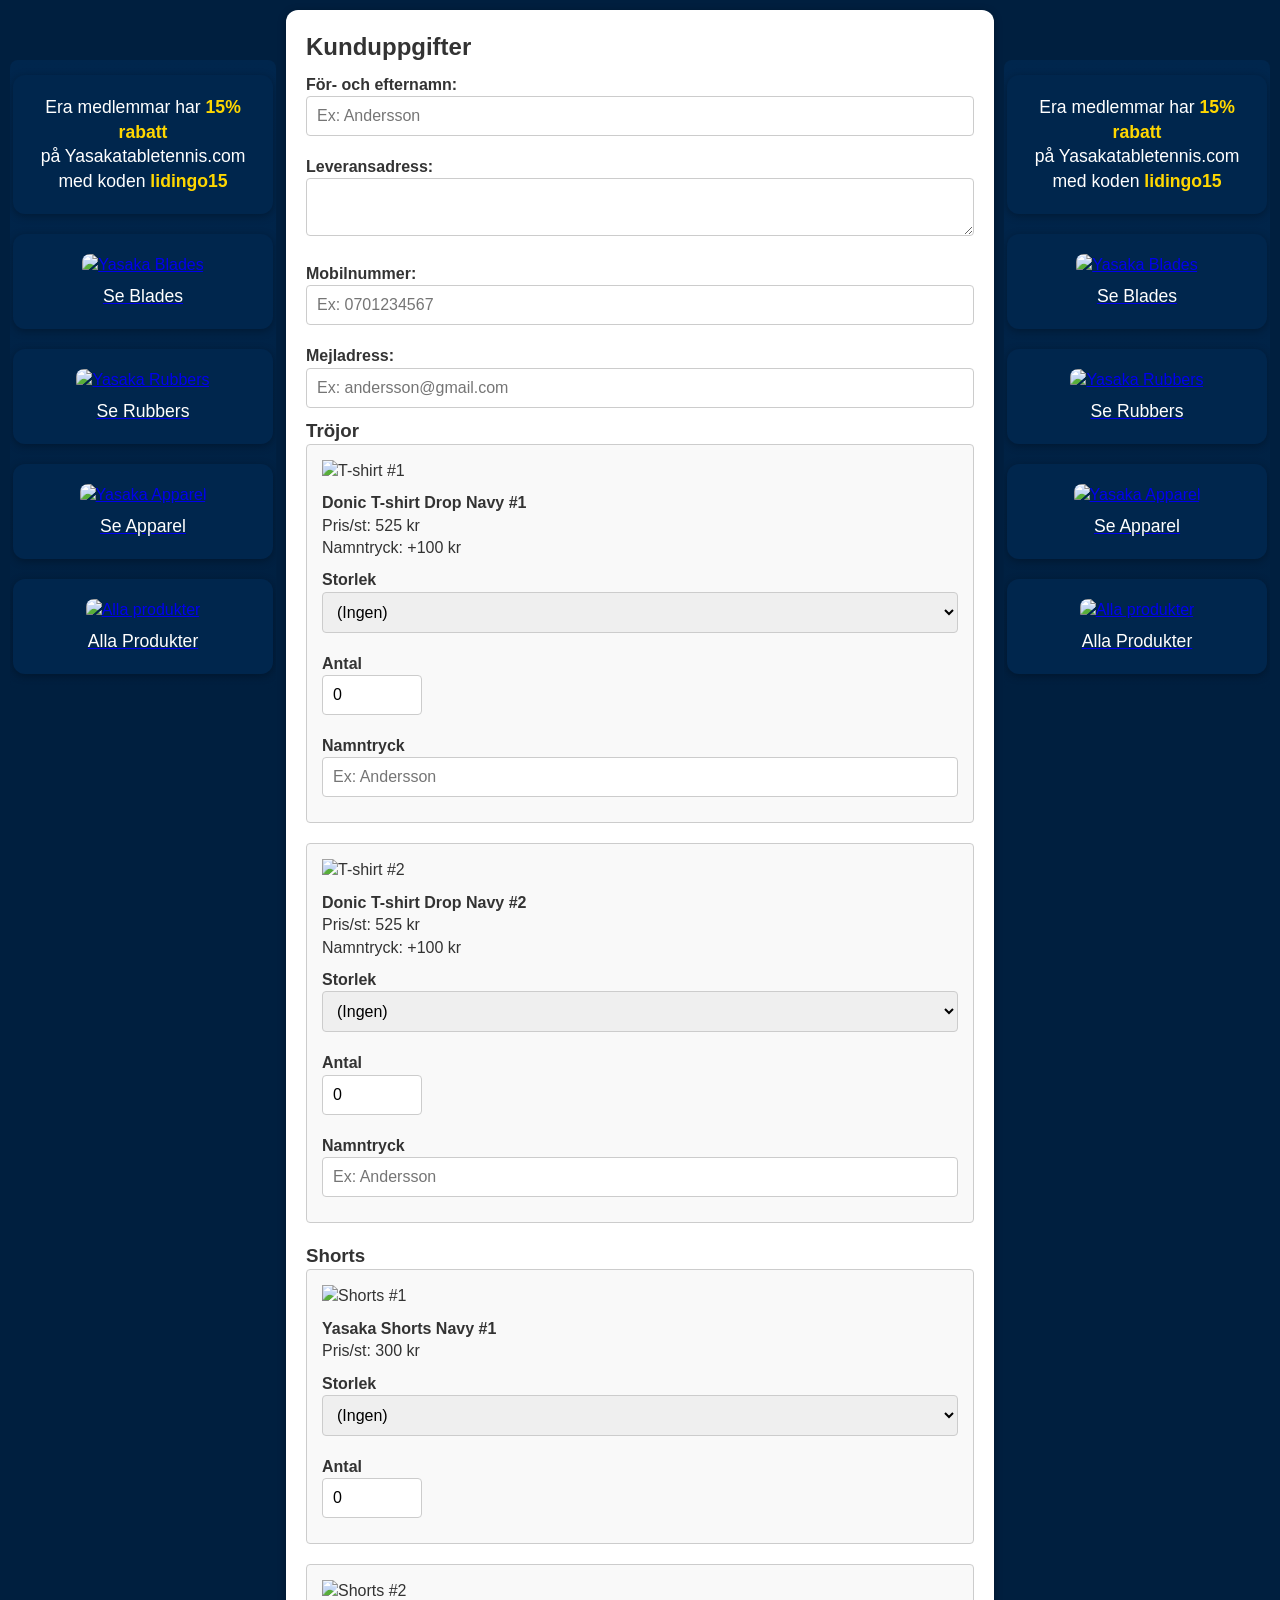
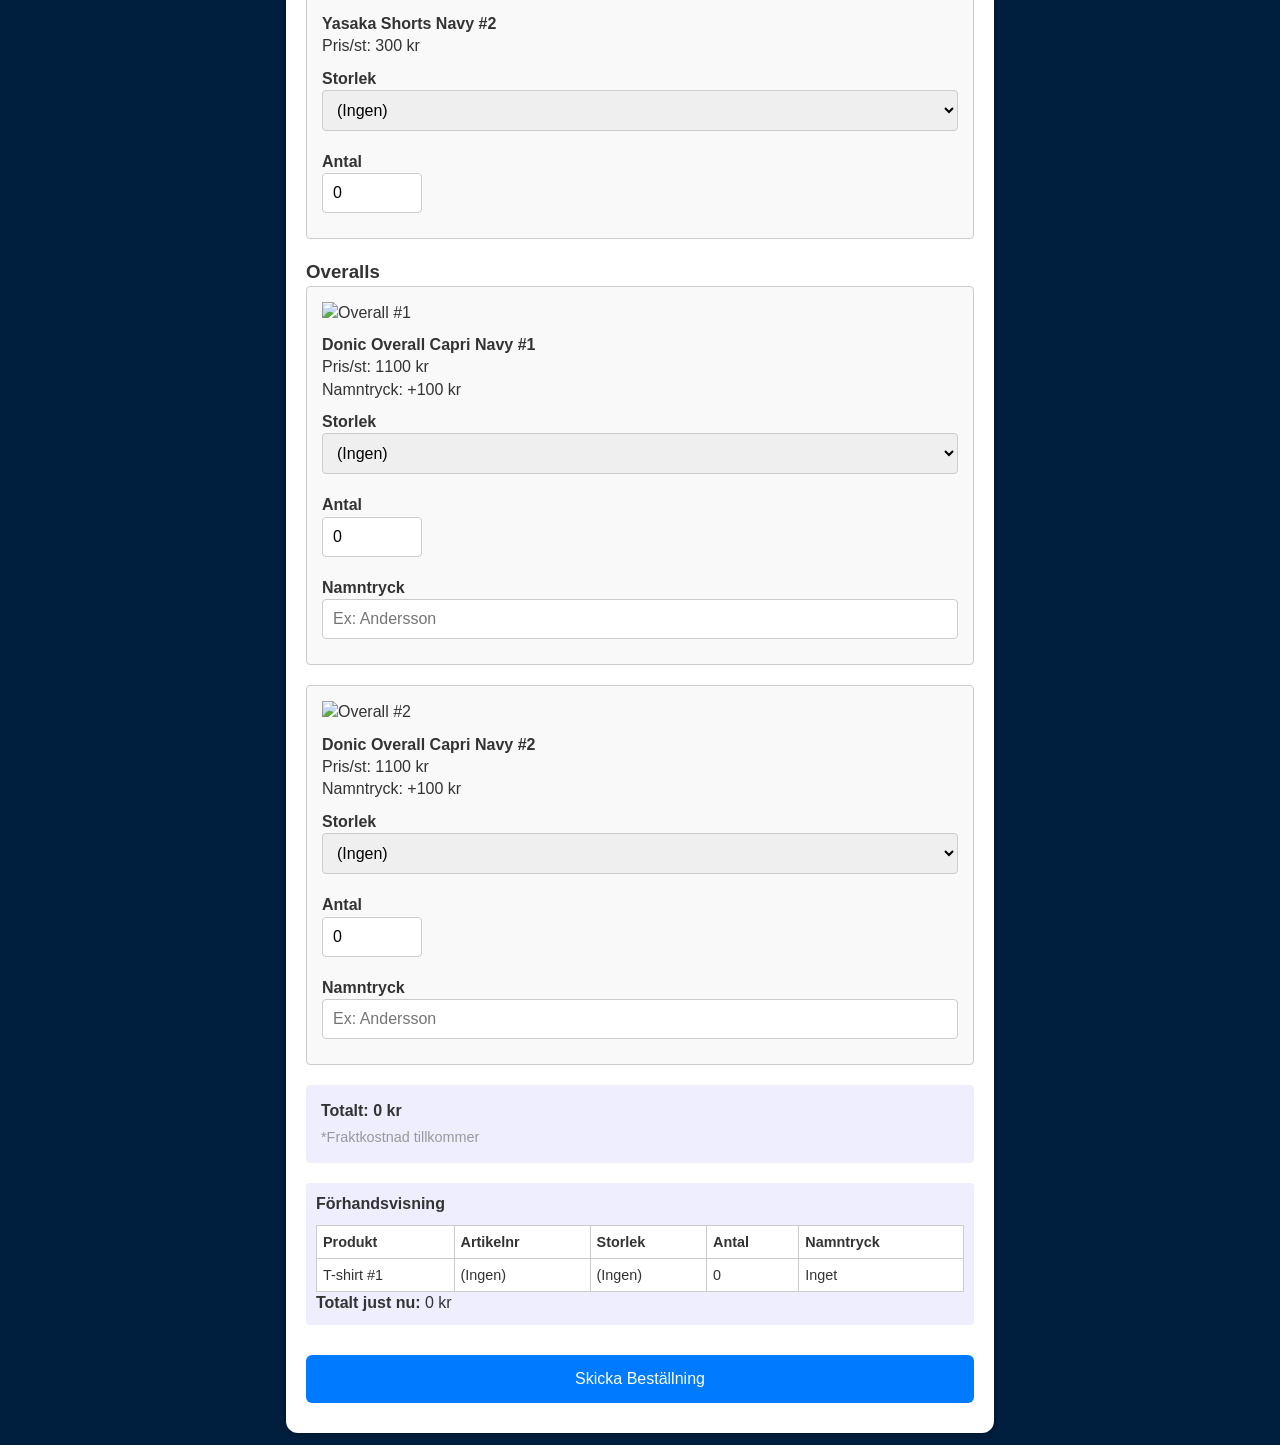
==== commit 488d7f6f: "update22" ====
--- a/index.html
+++ b/index.html
@@ -1,21 +1,19 @@
 <!DOCTYPE html>
 <html lang="sv">
 <head>
-  <meta charset="UTF-8" />
-  <meta name="viewport" content="width=device-width, initial-scale=1.0"/>
+  <meta charset="UTF-8">
+  <meta name="viewport" content="width=device-width, initial-scale=1.0">
   <title>Beställningsformulär - IFK Lidingö Bordtennis</title>
   <style>
-    /* ==============================
-       1) Grundläggande resets & layout
-       ============================== */
+    /* ========== 1) Grundläggande resets, layout, responsiv ========== */
     * {
       box-sizing: border-box;
-      margin: 0;
+      margin: 0; 
       padding: 0;
     }
     body {
       font-family: Arial, sans-serif;
-      background-color: #001F3F; 
+      background-color: #001F3F;
       color: #fff;
       line-height: 1.4;
     }
@@ -68,9 +66,7 @@
       }
     }
 
-    /* ==============================
-       2) Kupongruta & Kategoriboxar
-       ============================== */
+    /* ========== 2) Kupongrutor och kategoriboxar ========== */
     .promo-coupon {
       background-color: #00264D;
       padding: 20px;
@@ -80,12 +76,12 @@
       box-shadow: 0 2px 8px rgba(0,0,0,0.3);
     }
     .promo-coupon p {
-      margin: 0;
-      color: #fff;
+      margin: 0; 
+      color: #fff; 
       font-size: 1.1rem;
     }
     .promo-coupon strong {
-      font-weight: bold;
+      font-weight: bold; 
       color: #ffd700;
     }
     .category-box {
@@ -111,9 +107,7 @@
       box-shadow: 0 6px 14px rgba(0,0,0,0.4);
     }
 
-    /* ==============================
-       3) Formulär + Rubriker
-       ============================== */
+    /* ========== 3) Formulär + rubriker + livePreview ========== */
     form {
       background-color: #fff;
       color: #333;
@@ -124,14 +118,9 @@
       box-shadow: 0 2px 8px rgba(0,0,0,0.3);
       position: relative;
     }
-    form h2 {
+    form h2, form h3 {
       margin-top: 0;
       color: #333;
-    }
-    form h3 {
-      margin: 20px 0 10px;
-      color: #333;
-      font-size: 1.2rem;
     }
     label {
       display: block;
@@ -158,20 +147,18 @@
       background: #f9f9f9;
     }
     .product img {
-      max-width: 120px;
-      display: block;
+      max-width: 120px; 
+      display: block; 
       margin-bottom: 10px;
     }
-    .product p {
-      margin-top: 0;
-    }
-
-    /* Totalsumman */
+    .product p { margin-top: 0; }
+
+    /* Totalsumma */
     .total-container {
-      background: #eef;
-      padding: 15px;
-      margin: 15px 0;
-      border-radius: 4px;
+      background: #eef; 
+      padding: 15px; 
+      margin: 15px 0; 
+      border-radius: 4px; 
       font-weight: bold;
       color: #333;
     }
@@ -183,7 +170,7 @@
       font-size: 0.9rem;
     }
 
-    /* Preview-läge */
+    /* Live preview-låda */
     .preview-box {
       background: #eef;
       padding: 10px;
@@ -196,32 +183,33 @@
       color: #333;
     }
     .preview-box table {
-      width: 100%;
-      border-collapse: collapse;
+      width: 100%; 
+      border-collapse: collapse; 
       background: #fff;
     }
     .preview-box th, .preview-box td {
-      border: 1px solid #ccc;
-      padding: 6px;
+      border: 1px solid #ccc; 
+      padding: 6px; 
       font-size: 0.9rem;
       text-align: left;
     }
 
+    /* Skicka-knapp */
     input[type="submit"] {
-      background-color: #007bff;
-      color: #fff;
-      border: none;
-      cursor: pointer;
-      padding: 15px;
-      font-size: 1rem;
-      border-radius: 6px;
+      background-color: #007bff; 
+      color: #fff; 
+      border: none; 
+      cursor: pointer; 
+      padding: 15px; 
+      font-size: 1rem; 
+      border-radius: 6px; 
       margin-top: 10px;
     }
     input[type="submit"]:hover {
       background-color: #0056b3;
     }
 
-    /* Tackoverlay */
+    /* Tack-overlay */
     .thank-you-overlay {
       position: absolute;
       top: 0; left: 0; right: 0; bottom: 0;
@@ -235,7 +223,7 @@
       padding: 20px;
       border-radius: 8px;
       z-index: 999;
-      display: none;
+      display: none; 
     }
     .thank-you-overlay h2 {
       margin-bottom: 20px;
@@ -243,8 +231,8 @@
   </style>
 </head>
 <body>
+
 <div class="container">
-
   <!-- Vänster kolumn -->
   <div class="left-col">
     <!-- Kupongruta -->
@@ -253,7 +241,8 @@
          på Yasakatabletennis.com<br/>
          med koden <strong>lidingo15</strong></p>
     </div>
-    <!-- Kategoriboxar -->
+
+    <!-- Kategoriboxar (4 st) -->
     <div class="category-box">
       <a href="https://yasakatabletennis.com/product-category/blades" target="_blank">
         <img src="https://bunny-wp-pullzone-2n5sdzke4o.b-cdn.net/wp-content/uploads/2024/09/header-blade.jpg"
@@ -284,11 +273,13 @@
     </div>
   </div>
 
-  <!-- Mittkolumn: Formulär -->
+  <!-- Center kolumn: Formulär -->
   <div class="center-col">
     <form action="https://formspree.io/f/xoveqpdr" method="POST" onsubmit="handleSubmit(event)">
-      <!-- Skicka HTML i mejlet (kräver Formspree Pro oftast) -->
+
+      <!-- 1) Skicka HTML -->
       <input type="hidden" name="_format" value="html" />
+      <!-- 2) Formspree-subject etc -->
       <input type="hidden" name="_subject" value="Ny beställning - IFK Lidingö Bordtennis" />
       <input type="hidden" name="_replyto" id="replyToField" value="" />
       <input type="hidden" name="Beställning" id="order_summary" />
@@ -306,7 +297,7 @@
       <label for="mejl">Mejladress:</label>
       <input type="email" id="mejl" name="mejl" required placeholder="Ex: andersson@gmail.com" />
 
-      <!-- T-shirt sektion -->
+      <!-- TRÖJOR -->
       <h3>Tröjor</h3>
 
       <!-- T-shirt #1 -->
@@ -314,15 +305,23 @@
         <img 
           src="https://www.donic.com/thumbnail/b1/ce/7e/1713786743/donic-t-shirt-drop-navy_1920x1920.jpg"
           alt="T-shirt #1" />
-        <p><strong>T-shirt Drop Navy #1</strong><br/>
+        <p><strong>Donic T-shirt Drop Navy #1</strong><br/>
            Pris/st: <span id="tshirt_pris1">525</span> kr<br/>
            Namntryck: +100 kr
         </p>
         <label for="tshirt_size1">Storlek</label>
         <select id="tshirt_size1">
           <option value="">(Ingen)</option>
-          <!-- <option value="XS" data-article="S82440234-XS">XS</option> -->
-          <!-- fyll på fler storlekar ... -->
+          <option value="140" data-article="S82440231">140</option>
+          <option value="152" data-article="S82440232">152</option>
+          <option value="XXS" data-article="S82440233">XXS</option>
+          <option value="XS"  data-article="S82440234">XS</option>
+          <option value="S"   data-article="S82440235">S</option>
+          <option value="M"   data-article="S82440236">M</option>
+          <option value="L"   data-article="S82440237">L</option>
+          <option value="XL"  data-article="S82440238">XL</option>
+          <option value="XXL" data-article="S82440239">XXL</option>
+          <option value="XXXL"data-article="S82440240">XXXL</option>
         </select>
         <label for="tshirt_qty1">Antal</label>
         <input type="number" id="tshirt_qty1" min="0" value="0" />
@@ -335,14 +334,23 @@
         <img 
           src="https://www.donic.com/thumbnail/b1/ce/7e/1713786743/donic-t-shirt-drop-navy_1920x1920.jpg"
           alt="T-shirt #2" />
-        <p><strong>T-shirt Drop Navy #2</strong><br/>
+        <p><strong>Donic T-shirt Drop Navy #2</strong><br/>
            Pris/st: <span id="tshirt_pris2">525</span> kr<br/>
            Namntryck: +100 kr
         </p>
         <label for="tshirt_size2">Storlek</label>
         <select id="tshirt_size2">
-          <!-- <option value="XS" data-article="S82440234-XS">XS</option> -->
-          <!-- fyll på fler ... -->
+          <option value="">(Ingen)</option>
+          <option value="140" data-article="S82440231">140</option>
+          <option value="152" data-article="S82440232">152</option>
+          <option value="XXS" data-article="S82440233">XXS</option>
+          <option value="XS"  data-article="S82440234">XS</option>
+          <option value="S"   data-article="S82440235">S</option>
+          <option value="M"   data-article="S82440236">M</option>
+          <option value="L"   data-article="S82440237">L</option>
+          <option value="XL"  data-article="S82440238">XL</option>
+          <option value="XXL" data-article="S82440239">XXL</option>
+          <option value="XXXL"data-article="S82440240">XXXL</option>
         </select>
         <label for="tshirt_qty2">Antal</label>
         <input type="number" id="tshirt_qty2" min="0" value="0"/>
@@ -350,9 +358,8 @@
         <input type="text" id="tshirt_namntryck2" placeholder="Ex: Andersson" />
       </div>
 
-      <!-- Shorts sektion -->
+      <!-- SHORTS -->
       <h3>Shorts</h3>
-
       <!-- Shorts #1 -->
       <div class="product">
         <img 
@@ -364,7 +371,17 @@
         <label for="shorts_size1">Storlek</label>
         <select id="shorts_size1">
           <option value="">(Ingen)</option>
-          <!-- fyll på storlekar ... -->
+          <option value="140" data-article="S75900321">140</option>
+          <option value="152" data-article="S75900322">152</option>
+          <option value="2XS" data-article="S75900323">2XS</option>
+          <option value="XS"  data-article="S75900324">XS</option>
+          <option value="S"   data-article="S75900325">S</option>
+          <option value="M"   data-article="S75900326">M</option>
+          <option value="L"   data-article="S75900327">L</option>
+          <option value="XL"  data-article="S75900328">XL</option>
+          <option value="2XL" data-article="S75900329">2XL</option>
+          <option value="3XL" data-article="S75900330">3XL</option>
+          <option value="4XL" data-article="S75900331">4XL</option>
         </select>
         <label for="shorts_qty1">Antal</label>
         <input type="number" id="shorts_qty1" min="0" value="0" />
@@ -381,15 +398,24 @@
         <label for="shorts_size2">Storlek</label>
         <select id="shorts_size2">
           <option value="">(Ingen)</option>
-          <!-- fyll på ... -->
+          <option value="140" data-article="S75900321">140</option>
+          <option value="152" data-article="S75900322">152</option>
+          <option value="2XS" data-article="S75900323">2XS</option>
+          <option value="XS"  data-article="S75900324">XS</option>
+          <option value="S"   data-article="S75900325">S</option>
+          <option value="M"   data-article="S75900326">M</option>
+          <option value="L"   data-article="S75900327">L</option>
+          <option value="XL"  data-article="S75900328">XL</option>
+          <option value="2XL" data-article="S75900329">2XL</option>
+          <option value="3XL" data-article="S75900330">3XL</option>
+          <option value="4XL" data-article="S75900331">4XL</option>
         </select>
         <label for="shorts_qty2">Antal</label>
         <input type="number" id="shorts_qty2" min="0" value="0" />
       </div>
 
-      <!-- Overalls sektion -->
+      <!-- OVERALLS -->
       <h3>Overalls</h3>
-
       <!-- Overall #1 -->
       <div class="product">
         <img 
@@ -402,7 +428,17 @@
         <label for="overall_size1">Storlek</label>
         <select id="overall_size1">
           <option value="">(Ingen)</option>
-          <!-- fyll på data-article... -->
+          <option value="140" data-article="S76022100">140</option>
+          <option value="152" data-article="S76022200">152</option>
+          <option value="2XS" data-article="S76022300">2XS</option>
+          <option value="XS"  data-article="S76022400">XS</option>
+          <option value="S"   data-article="S76022500">S</option>
+          <option value="M"   data-article="S76022600">M</option>
+          <option value="L"   data-article="S76022700">L</option>
+          <option value="XL"  data-article="S76022800">XL</option>
+          <option value="2XL" data-article="S76022900">2XL</option>
+          <option value="3XL" data-article="S76023000">3XL</option>
+          <option value="4XL" data-article="S76023100">4XL</option>
         </select>
         <label for="overall_qty1">Antal</label>
         <input type="number" id="overall_qty1" min="0" value="0" />
@@ -422,7 +458,17 @@
         <label for="overall_size2">Storlek</label>
         <select id="overall_size2">
           <option value="">(Ingen)</option>
-          <!-- fyll på ... -->
+          <option value="140" data-article="S76022100">140</option>
+          <option value="152" data-article="S76022200">152</option>
+          <option value="2XS" data-article="S76022300">2XS</option>
+          <option value="XS"  data-article="S76022400">XS</option>
+          <option value="S"   data-article="S76022500">S</option>
+          <option value="M"   data-article="S76022600">M</option>
+          <option value="L"   data-article="S76022700">L</option>
+          <option value="XL"  data-article="S76022800">XL</option>
+          <option value="2XL" data-article="S76022900">2XL</option>
+          <option value="3XL" data-article="S76023000">3XL</option>
+          <option value="4XL" data-article="S76023100">4XL</option>
         </select>
         <label for="overall_qty2">Antal</label>
         <input type="number" id="overall_qty2" min="0" value="0" />
@@ -430,19 +476,19 @@
         <input type="text" id="overall_namntryck2" placeholder="Ex: Andersson" />
       </div>
 
-      <!-- Totalsumman -->
+      <!-- Totalsumma -->
       <div class="total-container">
         <div id="totalDisplay">Totalt: 0 kr</div>
         <small>*Fraktkostnad tillkommer</small>
       </div>
 
-      <!-- Live Preview i #livePreview -->
+      <!-- Live preview -->
       <div class="preview-box" id="livePreview">
         <h4>Förhandsvisning</h4>
         <p>Inget valt ännu.</p>
       </div>
 
-      <input type="submit" value="Skicka Beställning" />
+      <input type="submit" value="Skicka Beställning">
 
       <!-- Tack-overlay -->
       <div class="thank-you-overlay" id="thankYouOverlay">
@@ -459,29 +505,55 @@
 
   <!-- Höger kolumn -->
   <div class="right-col">
+
     <!-- Kupongruta -->
     <div class="promo-coupon">
-      <p>Era medlemmar har <strong>15% rabatt</strong><br/>
-         på Yasakatabletennis.com<br/>
-         med koden <strong>lidingo15</strong></p>
-    </div>
-
-    <!-- Kategoriboxar -->
+      <p>
+        Era medlemmar har <strong>15% rabatt</strong><br/>
+        på Yasakatabletennis.com<br/>
+        med koden <strong>lidingo15</strong>
+      </p>
+    </div>
+
+    <!-- 4 kategoriboxar + 3 extrakategorier om så önskas -->
     <div class="category-box">
       <a href="https://yasakatabletennis.com/product-category/blades" target="_blank">
         <img 
           src="https://bunny-wp-pullzone-2n5sdzke4o.b-cdn.net/wp-content/uploads/2024/09/header-blade.jpg"
-          alt="Blades" />
+          alt="Yasaka Blades" />
         <p>Se Blades</p>
       </a>
     </div>
-    <!-- Rubbers, Apparel, All products ... -->
+    <div class="category-box">
+      <a href="https://yasakatabletennis.com/product-category/rubbers" target="_blank">
+        <img
+          src="https://bunny-wp-pullzone-2n5sdzke4o.b-cdn.net/wp-content/uploads/2024/09/header-rubbers.jpg"
+          alt="Yasaka Rubbers" />
+        <p>Se Rubbers</p>
+      </a>
+    </div>
+    <div class="category-box">
+      <a href="https://yasakatabletennis.com/product-category/apparel" target="_blank">
+        <img
+          src="https://bunny-wp-pullzone-2n5sdzke4o.b-cdn.net/wp-content/uploads/2024/09/apparel-category.jpg"
+          alt="Yasaka Apparel" />
+        <p>Se Apparel</p>
+      </a>
+    </div>
+    <div class="category-box">
+      <a href="https://yasakatabletennis.com/products/" target="_blank">
+        <img
+          src="https://bunny-wp-pullzone-2n5sdzke4o.b-cdn.net/wp-content/uploads/2024/09/all-products.jpg"
+          alt="Alla produkter" />
+        <p>Alla Produkter</p>
+      </a>
+    </div>
+    <!-- Lägg eventuellt in 3 extra kategorier om du vill -->
   </div>
 </div>
 
 <script>
-  // Samma JS-lösning: räkna totalsumma, generera HTML-tabell i buildSummary, uppdatera livePreview.
-  
+  /* =========== 1) Hämta pris & event. =========== */
   function getPrice(id) {
     return parseFloat(document.getElementById(id).textContent.trim());
   }
@@ -494,58 +566,61 @@
     if (!sel) return '(Inget)';
     const idx = sel.selectedIndex;
     if (idx === -1) return '(Ingen)';
-    const opt = sel.options[idx];
-    return opt.getAttribute('data-article') || '(Ingen)';
+    return sel.options[idx].getAttribute('data-article') || '(Ingen)';
   }
 
+  /* =========== 2) Räkna total =========== */
   function calculateTotal() {
+    // T-shirt #1
     let tshirtPrice1 = getPrice('tshirt_pris1');
     let tshirtQty1   = parseInt(document.getElementById('tshirt_qty1').value) || 0;
     let tshirtNamn1  = nameTryckExtraCost('tshirt_namntryck1');
 
+    // T-shirt #2
     let tshirtPrice2 = getPrice('tshirt_pris2');
     let tshirtQty2   = parseInt(document.getElementById('tshirt_qty2').value) || 0;
     let tshirtNamn2  = nameTryckExtraCost('tshirt_namntryck2');
 
+    // Shorts #1
     let shortsPrice1 = getPrice('shorts_pris1');
     let shortsQty1   = parseInt(document.getElementById('shorts_qty1').value) || 0;
 
+    // Shorts #2
     let shortsPrice2 = getPrice('shorts_pris2');
     let shortsQty2   = parseInt(document.getElementById('shorts_qty2').value) || 0;
 
+    // Overall #1
     let overallPrice1 = getPrice('overall_pris1');
     let overallQty1   = parseInt(document.getElementById('overall_qty1').value) || 0;
     let overallNamn1  = nameTryckExtraCost('overall_namntryck1');
 
+    // Overall #2
     let overallPrice2 = getPrice('overall_pris2');
     let overallQty2   = parseInt(document.getElementById('overall_qty2').value) || 0;
     let overallNamn2  = nameTryckExtraCost('overall_namntryck2');
 
     let total = 
-       (tshirtPrice1 * tshirtQty1 + tshirtNamn1 * tshirtQty1)
-     + (tshirtPrice2 * tshirtQty2 + tshirtNamn2 * tshirtQty2)
-     + (shortsPrice1 * shortsQty1)
-     + (shortsPrice2 * shortsQty2)
-     + (overallPrice1 * overallQty1 + overallNamn1 * overallQty1)
-     + (overallPrice2 * overallQty2 + overallNamn2 * overallQty2);
+      (tshirtPrice1 * tshirtQty1 + tshirtNamn1 * tshirtQty1) +
+      (tshirtPrice2 * tshirtQty2 + tshirtNamn2 * tshirtQty2) +
+      (shortsPrice1 * shortsQty1) +
+      (shortsPrice2 * shortsQty2) +
+      (overallPrice1 * overallQty1 + overallNamn1 * overallQty1) +
+      (overallPrice2 * overallQty2 + overallNamn2 * overallQty2);
 
     document.getElementById('totalDisplay').textContent = `Totalt: ${total} kr`;
     return total;
   }
 
-  // Förhandsvisning
+  /* =========== 3) Uppdatera livePreview =========== */
   function updatePreview() {
     let preview = document.getElementById('livePreview');
     let total = calculateTotal();
 
-    // Hämta data (ex: T-shirt #1)
+    // Exempel: bara T-shirt #1 i tabellen, men du kan upprepa för alla plagg
     let tshirtSize1 = document.getElementById('tshirt_size1').value || '(Ingen)';
     let tshirtArt1  = getSelectedArticle('tshirt_size1');
     let tshirtQty1  = document.getElementById('tshirt_qty1').value || '0';
     let tshirtNtryck1 = document.getElementById('tshirt_namntryck1').value.trim();
-
-    // ... upprepa för T-shirt #2, Shorts #1, #2, Overalls #1, #2 ...
-    // (För att göra en riktig preview-tabell, du behöver lägga in alla rader)
 
     let htmlPreview = `
       <h4>Förhandsvisning</h4>
@@ -567,10 +642,11 @@
       </table>
       <p><strong>Totalt just nu:</strong> ${total} kr</p>
     `;
+    // Fyll på T-shirt #2, Shorts #1, Shorts #2, Overalls i fler <tr> om du vill
     preview.innerHTML = htmlPreview;
   }
 
-  // Bygg en HTML-tabell för mejlet
+  /* =========== 4) Bygg HTML-tabell för mejl =========== */
   function buildSummary() {
     let total = calculateTotal();
 
@@ -579,75 +655,78 @@
     let kundMobil  = document.getElementById('mobilnummer').value;
     let kundMejl   = document.getElementById('mejl').value;
 
-    // Ex: T-shirt #1
+    // Ex T-shirt #1
     let tshirtSize1 = document.getElementById('tshirt_size1').value || '(Ingen)';
     let tshirtArt1  = getSelectedArticle('tshirt_size1');
     let tshirtQty1  = document.getElementById('tshirt_qty1').value || '0';
     let tshirtNtryck1 = document.getElementById('tshirt_namntryck1').value.trim();
 
-    // ... T-shirt #2, Shorts #1, Shorts #2, Overalls #1, Overalls #2 ...
+    // ... T-shirt #2, Shorts #1, Shorts #2, Overalls #1 & #2 ...
 
     let htmlSummary = `
-      <h2>Kunduppgifter</h2>
-      <p>
-        <strong>Namn:</strong> ${kundNamn}<br/>
-        <strong>Adress:</strong> ${kundAdress}<br/>
-        <strong>Mobil:</strong> ${kundMobil}<br/>
-        <strong>Mejl:</strong> ${kundMejl}
-      </p>
-      <table border="1" cellpadding="5" style="border-collapse:collapse;">
-        <tr>
-          <th>Produkt</th>
-          <th>Artikelnr</th>
-          <th>Storlek</th>
-          <th>Antal</th>
-          <th>Namntryck</th>
-        </tr>
-        <tr>
-          <td>T-shirt #1</td>
-          <td>${tshirtArt1}</td>
-          <td>${tshirtSize1}</td>
-          <td>${tshirtQty1}</td>
-          <td>${tshirtNtryck1 ? tshirtNtryck1 : 'Inget'}</td>
-        </tr>
-        <!-- Upprepa <tr> för T-shirt #2, Shorts #1, #2, Overalls #1, #2 -->
-      </table>
-      <p><strong>Totalt beräknat pris:</strong> ${total} kr<br/>
-      <em>Fraktkostnad tillkommer</em></p>
+    <h2>Kunduppgifter</h2>
+    <p>
+      <strong>Namn:</strong> ${kundNamn}<br/>
+      <strong>Adress:</strong> ${kundAdress}<br/>
+      <strong>Mobil:</strong> ${kundMobil}<br/>
+      <strong>Mejl:</strong> ${kundMejl}
+    </p>
+    <table border="1" cellpadding="5" style="border-collapse:collapse;">
+      <tr>
+        <th>Produkt</th>
+        <th>Artikelnr</th>
+        <th>Storlek</th>
+        <th>Antal</th>
+        <th>Namntryck</th>
+      </tr>
+      <tr>
+        <td>T-shirt #1</td>
+        <td>${tshirtArt1}</td>
+        <td>${tshirtSize1}</td>
+        <td>${tshirtQty1}</td>
+        <td>${tshirtNtryck1 ? tshirtNtryck1 : 'Inget'}</td>
+      </tr>
+      <!-- upprepa en <tr> för T-shirt #2, Shorts, Overalls ... -->
+    </table>
+    <p><strong>Totalt beräknat pris:</strong> ${total} kr<br/>
+    <em>Fraktkostnad tillkommer</em></p>
     `;
 
     document.getElementById('order_summary').value = htmlSummary;
     document.getElementById('replyToField').value = kundMejl;
   }
 
+  /* =========== 5) Visa tackoverlay =========== */
   function showThankYou() {
     document.getElementById('thankYouOverlay').style.display = 'flex';
   }
 
+  /* =========== 6) Vid submit =========== */
   function handleSubmit(e) {
     buildSummary();
     showThankYou();
   }
 
-  // Koppla event-listeners
+  /* Koppla event-listeners (alla fält som påverkar pris/förhandsvisning) */
   const fieldsToWatch = [
     'tshirt_qty1','tshirt_qty2','tshirt_namntryck1','tshirt_namntryck2',
     'shorts_qty1','shorts_qty2',
     'overall_qty1','overall_qty2','overall_namntryck1','overall_namntryck2'
   ];
   fieldsToWatch.forEach(id => {
-    let el = document.getElementById(id);
+    const el = document.getElementById(id);
     if (el) {
       el.addEventListener('input', () => {
         calculateTotal();
-        updatePreview(); 
+        updatePreview();
       });
     }
   });
 
-  // Initiera total + preview
+  /* Initiera total + preview från start */
   calculateTotal();
   updatePreview();
 </script>
+
 </body>
 </html>
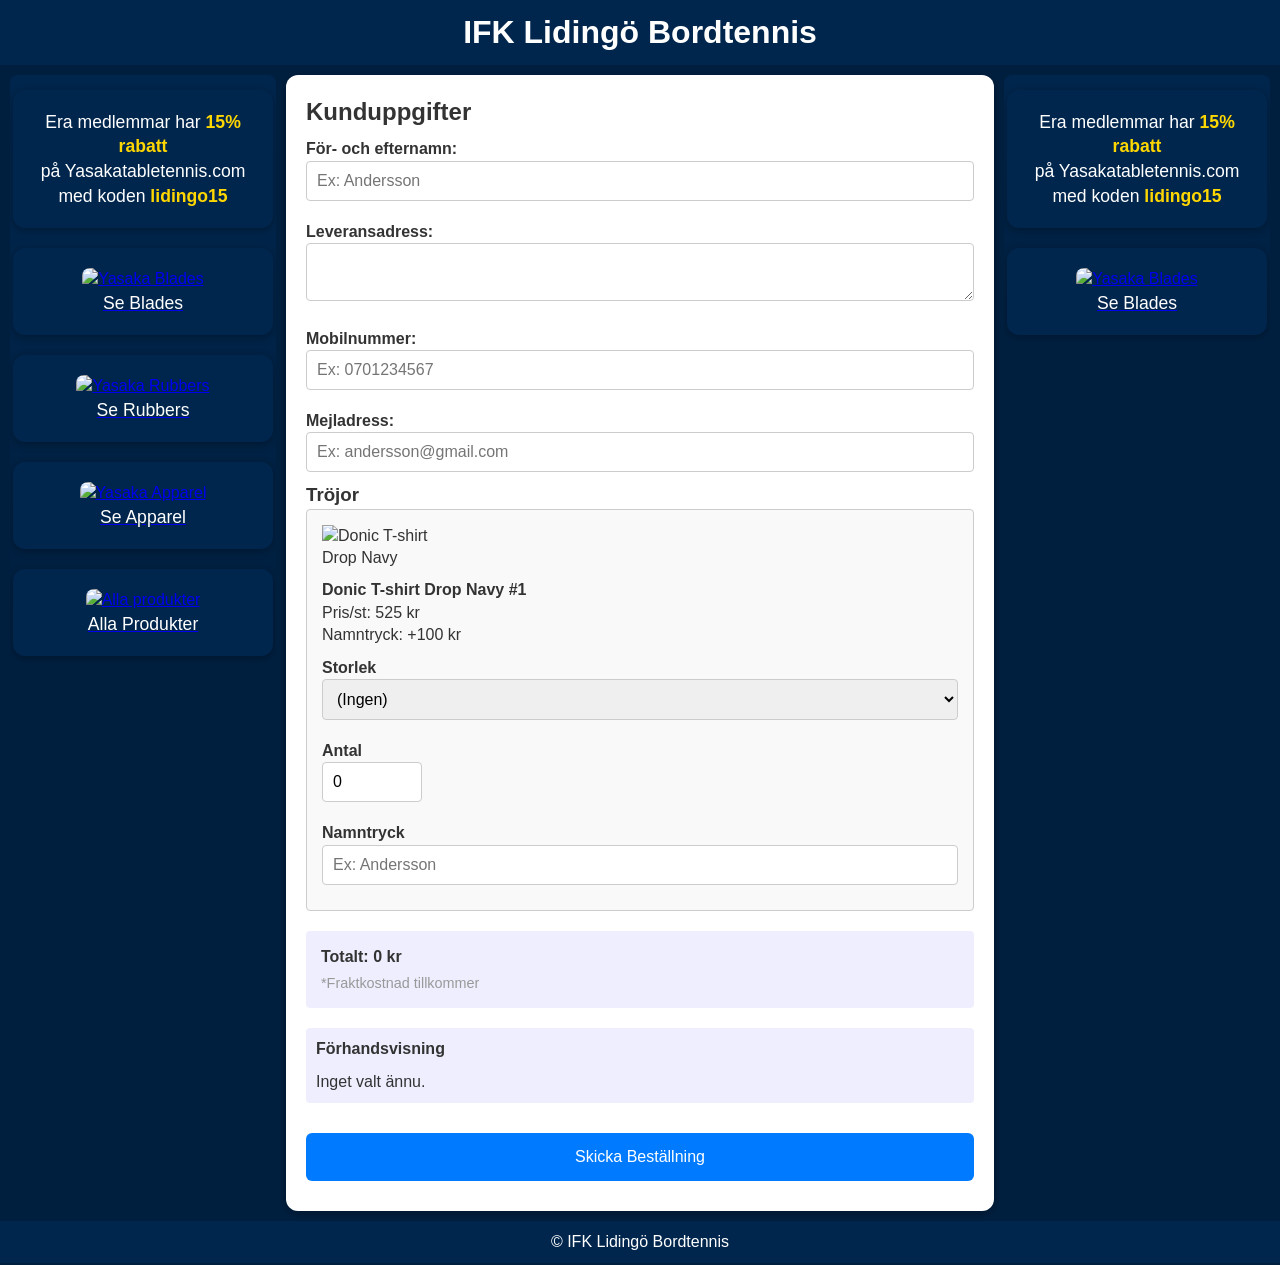
==== commit b7391b92: "update23" ====
--- a/index.html
+++ b/index.html
@@ -4,729 +4,150 @@
   <meta charset="UTF-8">
   <meta name="viewport" content="width=device-width, initial-scale=1.0">
   <title>Beställningsformulär - IFK Lidingö Bordtennis</title>
-  <style>
-    /* ========== 1) Grundläggande resets, layout, responsiv ========== */
-    * {
-      box-sizing: border-box;
-      margin: 0; 
-      padding: 0;
-    }
-    body {
-      font-family: Arial, sans-serif;
-      background-color: #001F3F;
-      color: #fff;
-      line-height: 1.4;
-    }
-    .container {
-      display: flex;
-      gap: 10px;
-      min-height: 100vh;
-      justify-content: center;
-      align-items: flex-start;
-      padding: 10px;
-    }
-    .left-col, .right-col {
-      flex: 1;
-      display: flex;
-      flex-direction: column;
-      gap: 20px;
-      align-items: center;
-      position: sticky;
-      top: 60px;
-      align-self: flex-start;
-      max-height: calc(100vh - 80px);
-      overflow-y: auto;
-      background: linear-gradient(#00264D, #001F3F);
-      border-radius: 8px;
-      padding: 15px;
-    }
-    .center-col {
-      flex: 3;
-      display: flex;
-      align-items: flex-start;
-      justify-content: center;
-    }
-    @media (max-width: 768px) {
-      .container {
-        flex-direction: column;
-        align-items: center;
-      }
-      .left-col, .right-col {
-        position: static;
-        max-height: none;
-        overflow: visible;
-        width: 100%;
-        margin-bottom: 20px;
-        background: none;
-        padding: 0;
-      }
-      .center-col {
-        width: 100%;
-        margin-bottom: 20px;
-      }
-    }
-
-    /* ========== 2) Kupongrutor och kategoriboxar ========== */
-    .promo-coupon {
-      background-color: #00264D;
-      padding: 20px;
-      border-radius: 12px;
-      text-align: center;
-      width: 260px;
-      box-shadow: 0 2px 8px rgba(0,0,0,0.3);
-    }
-    .promo-coupon p {
-      margin: 0; 
-      color: #fff; 
-      font-size: 1.1rem;
-    }
-    .promo-coupon strong {
-      font-weight: bold; 
-      color: #ffd700;
-    }
-    .category-box {
-      background-color: #00264D;
-      padding: 20px;
-      border-radius: 12px;
-      text-align: center;
-      width: 260px;
-      box-shadow: 0 2px 8px rgba(0,0,0,0.3);
-      transition: transform 0.2s, box-shadow 0.2s;
-    }
-    .category-box img {
-      width: 100%;
-      border-radius: 8px;
-    }
-    .category-box p {
-      margin: 8px 0 0;
-      color: #fff;
-      font-size: 1.1rem;
-    }
-    .category-box:hover {
-      transform: translateY(-4px);
-      box-shadow: 0 6px 14px rgba(0,0,0,0.4);
-    }
-
-    /* ========== 3) Formulär + rubriker + livePreview ========== */
-    form {
-      background-color: #fff;
-      color: #333;
-      padding: 20px;
-      border-radius: 12px;
-      max-width: 800px;
-      width: 100%;
-      box-shadow: 0 2px 8px rgba(0,0,0,0.3);
-      position: relative;
-    }
-    form h2, form h3 {
-      margin-top: 0;
-      color: #333;
-    }
-    label {
-      display: block;
-      font-weight: bold;
-      margin-top: 10px;
-      color: #333;
-    }
-    input, select, textarea {
-      width: 100%;
-      padding: 10px;
-      margin-bottom: 10px;
-      border: 1px solid #ccc;
-      border-radius: 4px;
-      font-size: 1rem;
-    }
-    input[type="number"] {
-      max-width: 100px;
-    }
-    .product {
-      border: 1px solid #ccc;
-      padding: 15px;
-      margin-bottom: 20px;
-      border-radius: 4px;
-      background: #f9f9f9;
-    }
-    .product img {
-      max-width: 120px; 
-      display: block; 
-      margin-bottom: 10px;
-    }
-    .product p { margin-top: 0; }
-
-    /* Totalsumma */
-    .total-container {
-      background: #eef; 
-      padding: 15px; 
-      margin: 15px 0; 
-      border-radius: 4px; 
-      font-weight: bold;
-      color: #333;
-    }
-    .total-container small {
-      display: block;
-      margin-top: 5px;
-      color: #999;
-      font-weight: normal;
-      font-size: 0.9rem;
-    }
-
-    /* Live preview-låda */
-    .preview-box {
-      background: #eef;
-      padding: 10px;
-      border-radius: 4px;
-      color: #333;
-      margin: 20px 0;
-    }
-    .preview-box h4 {
-      margin-bottom: 10px;
-      color: #333;
-    }
-    .preview-box table {
-      width: 100%; 
-      border-collapse: collapse; 
-      background: #fff;
-    }
-    .preview-box th, .preview-box td {
-      border: 1px solid #ccc; 
-      padding: 6px; 
-      font-size: 0.9rem;
-      text-align: left;
-    }
-
-    /* Skicka-knapp */
-    input[type="submit"] {
-      background-color: #007bff; 
-      color: #fff; 
-      border: none; 
-      cursor: pointer; 
-      padding: 15px; 
-      font-size: 1rem; 
-      border-radius: 6px; 
-      margin-top: 10px;
-    }
-    input[type="submit"]:hover {
-      background-color: #0056b3;
-    }
-
-    /* Tack-overlay */
-    .thank-you-overlay {
-      position: absolute;
-      top: 0; left: 0; right: 0; bottom: 0;
-      background-color: rgba(0, 0, 0, 0.8);
-      color: #fff;
-      display: flex;
-      flex-direction: column;
-      justify-content: center;
-      align-items: center;
-      text-align: center;
-      padding: 20px;
-      border-radius: 8px;
-      z-index: 999;
-      display: none; 
-    }
-    .thank-you-overlay h2 {
-      margin-bottom: 20px;
-    }
-  </style>
+  <!-- Länka till CSS-filen -->
+  <link rel="stylesheet" href="style.css">
 </head>
 <body>
 
-<div class="container">
-  <!-- Vänster kolumn -->
-  <div class="left-col">
-    <!-- Kupongruta -->
-    <div class="promo-coupon">
-      <p>Era medlemmar har <strong>15% rabatt</strong><br/>
-         på Yasakatabletennis.com<br/>
-         med koden <strong>lidingo15</strong></p>
-    </div>
+  <header>
+    <h1>IFK Lidingö Bordtennis</h1>
+  </header>
 
-    <!-- Kategoriboxar (4 st) -->
-    <div class="category-box">
-      <a href="https://yasakatabletennis.com/product-category/blades" target="_blank">
-        <img src="https://bunny-wp-pullzone-2n5sdzke4o.b-cdn.net/wp-content/uploads/2024/09/header-blade.jpg"
-             alt="Yasaka Blades" />
-        <p>Se Blades</p>
-      </a>
-    </div>
-    <div class="category-box">
-      <a href="https://yasakatabletennis.com/product-category/rubbers" target="_blank">
-        <img src="https://bunny-wp-pullzone-2n5sdzke4o.b-cdn.net/wp-content/uploads/2024/09/header-rubbers.jpg"
-             alt="Yasaka Rubbers" />
-        <p>Se Rubbers</p>
-      </a>
-    </div>
-    <div class="category-box">
-      <a href="https://yasakatabletennis.com/product-category/apparel" target="_blank">
-        <img src="https://bunny-wp-pullzone-2n5sdzke4o.b-cdn.net/wp-content/uploads/2024/09/apparel-category.jpg"
-             alt="Yasaka Apparel" />
-        <p>Se Apparel</p>
-      </a>
-    </div>
-    <div class="category-box">
-      <a href="https://yasakatabletennis.com/products/" target="_blank">
-        <img src="https://bunny-wp-pullzone-2n5sdzke4o.b-cdn.net/wp-content/uploads/2024/09/all-products.jpg"
-             alt="Alla produkter" />
-        <p>Alla Produkter</p>
-      </a>
-    </div>
-  </div>
+  <main class="container">
+    <!-- Vänster kolumn -->
+    <aside class="left-col">
+      <div class="promo-coupon">
+        <p>Era medlemmar har <strong>15% rabatt</strong><br/>
+           på Yasakatabletennis.com<br/>
+           med koden <strong>lidingo15</strong></p>
+      </div>
+      <div class="category-box">
+        <a href="https://yasakatabletennis.com/product-category/blades" target="_blank">
+          <img src="https://bunny-wp-pullzone-2n5sdzke4o.b-cdn.net/wp-content/uploads/2024/09/header-blade.jpg" alt="Yasaka Blades" />
+          <p>Se Blades</p>
+        </a>
+      </div>
+      <div class="category-box">
+        <a href="https://yasakatabletennis.com/product-category/rubbers" target="_blank">
+          <img src="https://bunny-wp-pullzone-2n5sdzke4o.b-cdn.net/wp-content/uploads/2024/09/header-rubbers.jpg" alt="Yasaka Rubbers" />
+          <p>Se Rubbers</p>
+        </a>
+      </div>
+      <div class="category-box">
+        <a href="https://yasakatabletennis.com/product-category/apparel" target="_blank">
+          <img src="https://bunny-wp-pullzone-2n5sdzke4o.b-cdn.net/wp-content/uploads/2024/09/apparel-category.jpg" alt="Yasaka Apparel" />
+          <p>Se Apparel</p>
+        </a>
+      </div>
+      <div class="category-box">
+        <a href="https://yasakatabletennis.com/products/" target="_blank">
+          <img src="https://bunny-wp-pullzone-2n5sdzke4o.b-cdn.net/wp-content/uploads/2024/09/all-products.jpg" alt="Alla produkter" />
+          <p>Alla Produkter</p>
+        </a>
+      </div>
+    </aside>
 
-  <!-- Center kolumn: Formulär -->
-  <div class="center-col">
-    <form action="https://formspree.io/f/xoveqpdr" method="POST" onsubmit="handleSubmit(event)">
+    <!-- Center kolumn: Formulär -->
+    <section class="center-col">
+      <form id="orderForm" action="https://formspree.io/f/xoveqpdr" method="POST">
+        <!-- Dolda fält -->
+        <input type="hidden" name="_format" value="html" />
+        <input type="hidden" name="_subject" value="Ny beställning - IFK Lidingö Bordtennis" />
+        <input type="hidden" name="_replyto" id="replyToField" value="" />
+        <input type="hidden" name="Beställning" id="order_summary" />
 
-      <!-- 1) Skicka HTML -->
-      <input type="hidden" name="_format" value="html" />
-      <!-- 2) Formspree-subject etc -->
-      <input type="hidden" name="_subject" value="Ny beställning - IFK Lidingö Bordtennis" />
-      <input type="hidden" name="_replyto" id="replyToField" value="" />
-      <input type="hidden" name="Beställning" id="order_summary" />
+        <h2>Kunduppgifter</h2>
+        <label for="namn">För- och efternamn:</label>
+        <input type="text" id="namn" name="namn" required placeholder="Ex: Andersson" />
 
-      <h2>Kunduppgifter</h2>
-      <label for="namn">För- och efternamn:</label>
-      <input type="text" id="namn" name="namn" required placeholder="Ex: Andersson" />
+        <label for="adress">Leveransadress:</label>
+        <textarea id="adress" name="adress" rows="2" required></textarea>
 
-      <label for="adress">Leveransadress:</label>
-      <textarea id="adress" name="adress" rows="2" required></textarea>
+        <label for="mobilnummer">Mobilnummer:</label>
+        <input type="tel" id="mobilnummer" name="mobilnummer" required placeholder="Ex: 0701234567" />
 
-      <label for="mobilnummer">Mobilnummer:</label>
-      <input type="tel" id="mobilnummer" name="mobilnummer" required placeholder="Ex: 0701234567" />
+        <label for="mejl">Mejladress:</label>
+        <input type="email" id="mejl" name="mejl" required placeholder="Ex: andersson@gmail.com" />
 
-      <label for="mejl">Mejladress:</label>
-      <input type="email" id="mejl" name="mejl" required placeholder="Ex: andersson@gmail.com" />
+        <!-- TRÖJOR -->
+        <h3>Tröjor</h3>
+        <div class="product">
+          <img src="https://www.donic.com/thumbnail/b1/ce/7e/1713786743/donic-t-shirt-drop-navy_1920x1920.jpg" alt="Donic T-shirt Drop Navy" loading="lazy" />
+          <p><strong>Donic T-shirt Drop Navy #1</strong><br/>
+             Pris/st: <span id="tshirt_pris1">525</span> kr<br/>
+             Namntryck: +100 kr</p>
+          <label for="tshirt_size1">Storlek</label>
+          <select id="tshirt_size1">
+            <option value="">(Ingen)</option>
+            <option value="140" data-article="S82440231">140</option>
+            <option value="152" data-article="S82440232">152</option>
+            <option value="XXS" data-article="S82440233">XXS</option>
+            <option value="XS" data-article="S82440234">XS</option>
+            <option value="S" data-article="S82440235">S</option>
+            <option value="M" data-article="S82440236">M</option>
+            <option value="L" data-article="S82440237">L</option>
+            <option value="XL" data-article="S82440238">XL</option>
+            <option value="XXL" data-article="S82440239">XXL</option>
+            <option value="XXXL" data-article="S82440240">XXXL</option>
+          </select>
+          <label for="tshirt_qty1">Antal</label>
+          <input type="number" id="tshirt_qty1" min="0" value="0" />
+          <label for="tshirt_namntryck1">Namntryck</label>
+          <input type="text" id="tshirt_namntryck1" placeholder="Ex: Andersson" />
+        </div>
+        <!-- Fortsätt med övriga produkter ... -->
 
-      <!-- TRÖJOR -->
-      <h3>Tröjor</h3>
+        <!-- Totalsumma -->
+        <div class="total-container">
+          <div id="totalDisplay">Totalt: 0 kr</div>
+          <small>*Fraktkostnad tillkommer</small>
+        </div>
 
-      <!-- T-shirt #1 -->
-      <div class="product">
-        <img 
-          src="https://www.donic.com/thumbnail/b1/ce/7e/1713786743/donic-t-shirt-drop-navy_1920x1920.jpg"
-          alt="T-shirt #1" />
-        <p><strong>Donic T-shirt Drop Navy #1</strong><br/>
-           Pris/st: <span id="tshirt_pris1">525</span> kr<br/>
-           Namntryck: +100 kr
-        </p>
-        <label for="tshirt_size1">Storlek</label>
-        <select id="tshirt_size1">
-          <option value="">(Ingen)</option>
-          <option value="140" data-article="S82440231">140</option>
-          <option value="152" data-article="S82440232">152</option>
-          <option value="XXS" data-article="S82440233">XXS</option>
-          <option value="XS"  data-article="S82440234">XS</option>
-          <option value="S"   data-article="S82440235">S</option>
-          <option value="M"   data-article="S82440236">M</option>
-          <option value="L"   data-article="S82440237">L</option>
-          <option value="XL"  data-article="S82440238">XL</option>
-          <option value="XXL" data-article="S82440239">XXL</option>
-          <option value="XXXL"data-article="S82440240">XXXL</option>
-        </select>
-        <label for="tshirt_qty1">Antal</label>
-        <input type="number" id="tshirt_qty1" min="0" value="0" />
-        <label for="tshirt_namntryck1">Namntryck</label>
-        <input type="text" id="tshirt_namntryck1" placeholder="Ex: Andersson" />
-      </div>
+        <!-- Live preview -->
+        <div class="preview-box" id="livePreview">
+          <h4>Förhandsvisning</h4>
+          <p>Inget valt ännu.</p>
+        </div>
 
-      <!-- T-shirt #2 -->
-      <div class="product">
-        <img 
-          src="https://www.donic.com/thumbnail/b1/ce/7e/1713786743/donic-t-shirt-drop-navy_1920x1920.jpg"
-          alt="T-shirt #2" />
-        <p><strong>Donic T-shirt Drop Navy #2</strong><br/>
-           Pris/st: <span id="tshirt_pris2">525</span> kr<br/>
-           Namntryck: +100 kr
-        </p>
-        <label for="tshirt_size2">Storlek</label>
-        <select id="tshirt_size2">
-          <option value="">(Ingen)</option>
-          <option value="140" data-article="S82440231">140</option>
-          <option value="152" data-article="S82440232">152</option>
-          <option value="XXS" data-article="S82440233">XXS</option>
-          <option value="XS"  data-article="S82440234">XS</option>
-          <option value="S"   data-article="S82440235">S</option>
-          <option value="M"   data-article="S82440236">M</option>
-          <option value="L"   data-article="S82440237">L</option>
-          <option value="XL"  data-article="S82440238">XL</option>
-          <option value="XXL" data-article="S82440239">XXL</option>
-          <option value="XXXL"data-article="S82440240">XXXL</option>
-        </select>
-        <label for="tshirt_qty2">Antal</label>
-        <input type="number" id="tshirt_qty2" min="0" value="0"/>
-        <label for="tshirt_namntryck2">Namntryck</label>
-        <input type="text" id="tshirt_namntryck2" placeholder="Ex: Andersson" />
-      </div>
+        <input type="submit" value="Skicka Beställning">
 
-      <!-- SHORTS -->
-      <h3>Shorts</h3>
-      <!-- Shorts #1 -->
-      <div class="product">
-        <img 
-          src="https://www.donic.com/thumbnail/b1/6d/05/1714998783/donic-shorts-beam-navy_1920x1920.jpg"
-          alt="Shorts #1" />
-        <p><strong>Yasaka Shorts Navy #1</strong><br/>
-           Pris/st: <span id="shorts_pris1">300</span> kr
-        </p>
-        <label for="shorts_size1">Storlek</label>
-        <select id="shorts_size1">
-          <option value="">(Ingen)</option>
-          <option value="140" data-article="S75900321">140</option>
-          <option value="152" data-article="S75900322">152</option>
-          <option value="2XS" data-article="S75900323">2XS</option>
-          <option value="XS"  data-article="S75900324">XS</option>
-          <option value="S"   data-article="S75900325">S</option>
-          <option value="M"   data-article="S75900326">M</option>
-          <option value="L"   data-article="S75900327">L</option>
-          <option value="XL"  data-article="S75900328">XL</option>
-          <option value="2XL" data-article="S75900329">2XL</option>
-          <option value="3XL" data-article="S75900330">3XL</option>
-          <option value="4XL" data-article="S75900331">4XL</option>
-        </select>
-        <label for="shorts_qty1">Antal</label>
-        <input type="number" id="shorts_qty1" min="0" value="0" />
-      </div>
+        <!-- Tack-overlay (modal) -->
+        <div class="thank-you-overlay" id="thankYouOverlay" role="alertdialog" aria-modal="true" tabindex="-1">
+          <h2>Tack för din beställning!</h2>
+          <p>
+            Vi har mottagit din order och hanterar den snarast.<br/>
+            Tryck innebär en leveranstid på 10 dagar,<br/>
+            Tack för ditt tålamod!
+          </p>
+          <button class="close-overlay" id="closeOverlay">Stäng</button>
+        </div>
+      </form>
+    </section>
 
-      <!-- Shorts #2 -->
-      <div class="product">
-        <img 
-          src="https://www.donic.com/thumbnail/b1/6d/05/1714998783/donic-shorts-beam-navy_1920x1920.jpg"
-          alt="Shorts #2" />
-        <p><strong>Yasaka Shorts Navy #2</strong><br/>
-           Pris/st: <span id="shorts_pris2">300</span> kr
-        </p>
-        <label for="shorts_size2">Storlek</label>
-        <select id="shorts_size2">
-          <option value="">(Ingen)</option>
-          <option value="140" data-article="S75900321">140</option>
-          <option value="152" data-article="S75900322">152</option>
-          <option value="2XS" data-article="S75900323">2XS</option>
-          <option value="XS"  data-article="S75900324">XS</option>
-          <option value="S"   data-article="S75900325">S</option>
-          <option value="M"   data-article="S75900326">M</option>
-          <option value="L"   data-article="S75900327">L</option>
-          <option value="XL"  data-article="S75900328">XL</option>
-          <option value="2XL" data-article="S75900329">2XL</option>
-          <option value="3XL" data-article="S75900330">3XL</option>
-          <option value="4XL" data-article="S75900331">4XL</option>
-        </select>
-        <label for="shorts_qty2">Antal</label>
-        <input type="number" id="shorts_qty2" min="0" value="0" />
-      </div>
-
-      <!-- OVERALLS -->
-      <h3>Overalls</h3>
-      <!-- Overall #1 -->
-      <div class="product">
-        <img 
-          src="https://www.donic.com/thumbnail/a4/ba/13/1715162815/donic-tracksuit-capri-navy-player-web_1920x1920.jpg"
-          alt="Overall #1" />
-        <p><strong>Donic Overall Capri Navy #1</strong><br/>
-           Pris/st: <span id="overall_pris1">1100</span> kr<br/>
-           Namntryck: +100 kr
-        </p>
-        <label for="overall_size1">Storlek</label>
-        <select id="overall_size1">
-          <option value="">(Ingen)</option>
-          <option value="140" data-article="S76022100">140</option>
-          <option value="152" data-article="S76022200">152</option>
-          <option value="2XS" data-article="S76022300">2XS</option>
-          <option value="XS"  data-article="S76022400">XS</option>
-          <option value="S"   data-article="S76022500">S</option>
-          <option value="M"   data-article="S76022600">M</option>
-          <option value="L"   data-article="S76022700">L</option>
-          <option value="XL"  data-article="S76022800">XL</option>
-          <option value="2XL" data-article="S76022900">2XL</option>
-          <option value="3XL" data-article="S76023000">3XL</option>
-          <option value="4XL" data-article="S76023100">4XL</option>
-        </select>
-        <label for="overall_qty1">Antal</label>
-        <input type="number" id="overall_qty1" min="0" value="0" />
-        <label for="overall_namntryck1">Namntryck</label>
-        <input type="text" id="overall_namntryck1" placeholder="Ex: Andersson" />
-      </div>
-
-      <!-- Overall #2 -->
-      <div class="product">
-        <img 
-          src="https://www.donic.com/thumbnail/a4/ba/13/1715162815/donic-tracksuit-capri-navy-player-web_1920x1920.jpg"
-          alt="Overall #2" />
-        <p><strong>Donic Overall Capri Navy #2</strong><br/>
-           Pris/st: <span id="overall_pris2">1100</span> kr<br/>
-           Namntryck: +100 kr
-        </p>
-        <label for="overall_size2">Storlek</label>
-        <select id="overall_size2">
-          <option value="">(Ingen)</option>
-          <option value="140" data-article="S76022100">140</option>
-          <option value="152" data-article="S76022200">152</option>
-          <option value="2XS" data-article="S76022300">2XS</option>
-          <option value="XS"  data-article="S76022400">XS</option>
-          <option value="S"   data-article="S76022500">S</option>
-          <option value="M"   data-article="S76022600">M</option>
-          <option value="L"   data-article="S76022700">L</option>
-          <option value="XL"  data-article="S76022800">XL</option>
-          <option value="2XL" data-article="S76022900">2XL</option>
-          <option value="3XL" data-article="S76023000">3XL</option>
-          <option value="4XL" data-article="S76023100">4XL</option>
-        </select>
-        <label for="overall_qty2">Antal</label>
-        <input type="number" id="overall_qty2" min="0" value="0" />
-        <label for="overall_namntryck2">Namntryck</label>
-        <input type="text" id="overall_namntryck2" placeholder="Ex: Andersson" />
-      </div>
-
-      <!-- Totalsumma -->
-      <div class="total-container">
-        <div id="totalDisplay">Totalt: 0 kr</div>
-        <small>*Fraktkostnad tillkommer</small>
-      </div>
-
-      <!-- Live preview -->
-      <div class="preview-box" id="livePreview">
-        <h4>Förhandsvisning</h4>
-        <p>Inget valt ännu.</p>
-      </div>
-
-      <input type="submit" value="Skicka Beställning">
-
-      <!-- Tack-overlay -->
-      <div class="thank-you-overlay" id="thankYouOverlay">
-        <h2>Tack för din beställning!</h2>
+    <!-- Höger kolumn -->
+    <aside class="right-col">
+      <div class="promo-coupon">
         <p>
-          Vi har mottagit din order och hanterar den snarast.<br/>
-          Du får ingen automatisk bekräftelse i gratisversionen,<br/>
-          men vi återkommer via mejl för att bekräfta.<br/>
-          Tack för ditt tålamod!
+          Era medlemmar har <strong>15% rabatt</strong><br/>
+          på Yasakatabletennis.com<br/>
+          med koden <strong>lidingo15</strong>
         </p>
       </div>
-    </form>
-  </div>
+      <div class="category-box">
+        <a href="https://yasakatabletennis.com/product-category/blades" target="_blank">
+          <img src="https://bunny-wp-pullzone-2n5sdzke4o.b-cdn.net/wp-content/uploads/2024/09/header-blade.jpg" alt="Yasaka Blades" loading="lazy" />
+          <p>Se Blades</p>
+        </a>
+      </div>
+      <!-- Fortsätt med övriga kategoriboxar ... -->
+    </aside>
+  </main>
 
-  <!-- Höger kolumn -->
-  <div class="right-col">
+  <footer>
+    <p>&copy; IFK Lidingö Bordtennis</p>
+  </footer>
 
-    <!-- Kupongruta -->
-    <div class="promo-coupon">
-      <p>
-        Era medlemmar har <strong>15% rabatt</strong><br/>
-        på Yasakatabletennis.com<br/>
-        med koden <strong>lidingo15</strong>
-      </p>
-    </div>
-
-    <!-- 4 kategoriboxar + 3 extrakategorier om så önskas -->
-    <div class="category-box">
-      <a href="https://yasakatabletennis.com/product-category/blades" target="_blank">
-        <img 
-          src="https://bunny-wp-pullzone-2n5sdzke4o.b-cdn.net/wp-content/uploads/2024/09/header-blade.jpg"
-          alt="Yasaka Blades" />
-        <p>Se Blades</p>
-      </a>
-    </div>
-    <div class="category-box">
-      <a href="https://yasakatabletennis.com/product-category/rubbers" target="_blank">
-        <img
-          src="https://bunny-wp-pullzone-2n5sdzke4o.b-cdn.net/wp-content/uploads/2024/09/header-rubbers.jpg"
-          alt="Yasaka Rubbers" />
-        <p>Se Rubbers</p>
-      </a>
-    </div>
-    <div class="category-box">
-      <a href="https://yasakatabletennis.com/product-category/apparel" target="_blank">
-        <img
-          src="https://bunny-wp-pullzone-2n5sdzke4o.b-cdn.net/wp-content/uploads/2024/09/apparel-category.jpg"
-          alt="Yasaka Apparel" />
-        <p>Se Apparel</p>
-      </a>
-    </div>
-    <div class="category-box">
-      <a href="https://yasakatabletennis.com/products/" target="_blank">
-        <img
-          src="https://bunny-wp-pullzone-2n5sdzke4o.b-cdn.net/wp-content/uploads/2024/09/all-products.jpg"
-          alt="Alla produkter" />
-        <p>Alla Produkter</p>
-      </a>
-    </div>
-    <!-- Lägg eventuellt in 3 extra kategorier om du vill -->
-  </div>
-</div>
-
-<script>
-  /* =========== 1) Hämta pris & event. =========== */
-  function getPrice(id) {
-    return parseFloat(document.getElementById(id).textContent.trim());
-  }
-  function nameTryckExtraCost(nameFieldId) {
-    const val = document.getElementById(nameFieldId).value.trim();
-    return (val !== '') ? 100 : 0;
-  }
-  function getSelectedArticle(selectId) {
-    const sel = document.getElementById(selectId);
-    if (!sel) return '(Inget)';
-    const idx = sel.selectedIndex;
-    if (idx === -1) return '(Ingen)';
-    return sel.options[idx].getAttribute('data-article') || '(Ingen)';
-  }
-
-  /* =========== 2) Räkna total =========== */
-  function calculateTotal() {
-    // T-shirt #1
-    let tshirtPrice1 = getPrice('tshirt_pris1');
-    let tshirtQty1   = parseInt(document.getElementById('tshirt_qty1').value) || 0;
-    let tshirtNamn1  = nameTryckExtraCost('tshirt_namntryck1');
-
-    // T-shirt #2
-    let tshirtPrice2 = getPrice('tshirt_pris2');
-    let tshirtQty2   = parseInt(document.getElementById('tshirt_qty2').value) || 0;
-    let tshirtNamn2  = nameTryckExtraCost('tshirt_namntryck2');
-
-    // Shorts #1
-    let shortsPrice1 = getPrice('shorts_pris1');
-    let shortsQty1   = parseInt(document.getElementById('shorts_qty1').value) || 0;
-
-    // Shorts #2
-    let shortsPrice2 = getPrice('shorts_pris2');
-    let shortsQty2   = parseInt(document.getElementById('shorts_qty2').value) || 0;
-
-    // Overall #1
-    let overallPrice1 = getPrice('overall_pris1');
-    let overallQty1   = parseInt(document.getElementById('overall_qty1').value) || 0;
-    let overallNamn1  = nameTryckExtraCost('overall_namntryck1');
-
-    // Overall #2
-    let overallPrice2 = getPrice('overall_pris2');
-    let overallQty2   = parseInt(document.getElementById('overall_qty2').value) || 0;
-    let overallNamn2  = nameTryckExtraCost('overall_namntryck2');
-
-    let total = 
-      (tshirtPrice1 * tshirtQty1 + tshirtNamn1 * tshirtQty1) +
-      (tshirtPrice2 * tshirtQty2 + tshirtNamn2 * tshirtQty2) +
-      (shortsPrice1 * shortsQty1) +
-      (shortsPrice2 * shortsQty2) +
-      (overallPrice1 * overallQty1 + overallNamn1 * overallQty1) +
-      (overallPrice2 * overallQty2 + overallNamn2 * overallQty2);
-
-    document.getElementById('totalDisplay').textContent = `Totalt: ${total} kr`;
-    return total;
-  }
-
-  /* =========== 3) Uppdatera livePreview =========== */
-  function updatePreview() {
-    let preview = document.getElementById('livePreview');
-    let total = calculateTotal();
-
-    // Exempel: bara T-shirt #1 i tabellen, men du kan upprepa för alla plagg
-    let tshirtSize1 = document.getElementById('tshirt_size1').value || '(Ingen)';
-    let tshirtArt1  = getSelectedArticle('tshirt_size1');
-    let tshirtQty1  = document.getElementById('tshirt_qty1').value || '0';
-    let tshirtNtryck1 = document.getElementById('tshirt_namntryck1').value.trim();
-
-    let htmlPreview = `
-      <h4>Förhandsvisning</h4>
-      <table>
-        <tr>
-          <th>Produkt</th>
-          <th>Artikelnr</th>
-          <th>Storlek</th>
-          <th>Antal</th>
-          <th>Namntryck</th>
-        </tr>
-        <tr>
-          <td>T-shirt #1</td>
-          <td>${tshirtArt1}</td>
-          <td>${tshirtSize1}</td>
-          <td>${tshirtQty1}</td>
-          <td>${tshirtNtryck1 ? tshirtNtryck1 : 'Inget'}</td>
-        </tr>
-      </table>
-      <p><strong>Totalt just nu:</strong> ${total} kr</p>
-    `;
-    // Fyll på T-shirt #2, Shorts #1, Shorts #2, Overalls i fler <tr> om du vill
-    preview.innerHTML = htmlPreview;
-  }
-
-  /* =========== 4) Bygg HTML-tabell för mejl =========== */
-  function buildSummary() {
-    let total = calculateTotal();
-
-    let kundNamn   = document.getElementById('namn').value;
-    let kundAdress = document.getElementById('adress').value;
-    let kundMobil  = document.getElementById('mobilnummer').value;
-    let kundMejl   = document.getElementById('mejl').value;
-
-    // Ex T-shirt #1
-    let tshirtSize1 = document.getElementById('tshirt_size1').value || '(Ingen)';
-    let tshirtArt1  = getSelectedArticle('tshirt_size1');
-    let tshirtQty1  = document.getElementById('tshirt_qty1').value || '0';
-    let tshirtNtryck1 = document.getElementById('tshirt_namntryck1').value.trim();
-
-    // ... T-shirt #2, Shorts #1, Shorts #2, Overalls #1 & #2 ...
-
-    let htmlSummary = `
-    <h2>Kunduppgifter</h2>
-    <p>
-      <strong>Namn:</strong> ${kundNamn}<br/>
-      <strong>Adress:</strong> ${kundAdress}<br/>
-      <strong>Mobil:</strong> ${kundMobil}<br/>
-      <strong>Mejl:</strong> ${kundMejl}
-    </p>
-    <table border="1" cellpadding="5" style="border-collapse:collapse;">
-      <tr>
-        <th>Produkt</th>
-        <th>Artikelnr</th>
-        <th>Storlek</th>
-        <th>Antal</th>
-        <th>Namntryck</th>
-      </tr>
-      <tr>
-        <td>T-shirt #1</td>
-        <td>${tshirtArt1}</td>
-        <td>${tshirtSize1}</td>
-        <td>${tshirtQty1}</td>
-        <td>${tshirtNtryck1 ? tshirtNtryck1 : 'Inget'}</td>
-      </tr>
-      <!-- upprepa en <tr> för T-shirt #2, Shorts, Overalls ... -->
-    </table>
-    <p><strong>Totalt beräknat pris:</strong> ${total} kr<br/>
-    <em>Fraktkostnad tillkommer</em></p>
-    `;
-
-    document.getElementById('order_summary').value = htmlSummary;
-    document.getElementById('replyToField').value = kundMejl;
-  }
-
-  /* =========== 5) Visa tackoverlay =========== */
-  function showThankYou() {
-    document.getElementById('thankYouOverlay').style.display = 'flex';
-  }
-
-  /* =========== 6) Vid submit =========== */
-  function handleSubmit(e) {
-    buildSummary();
-    showThankYou();
-  }
-
-  /* Koppla event-listeners (alla fält som påverkar pris/förhandsvisning) */
-  const fieldsToWatch = [
-    'tshirt_qty1','tshirt_qty2','tshirt_namntryck1','tshirt_namntryck2',
-    'shorts_qty1','shorts_qty2',
-    'overall_qty1','overall_qty2','overall_namntryck1','overall_namntryck2'
-  ];
-  fieldsToWatch.forEach(id => {
-    const el = document.getElementById(id);
-    if (el) {
-      el.addEventListener('input', () => {
-        calculateTotal();
-        updatePreview();
-      });
-    }
-  });
-
-  /* Initiera total + preview från start */
-  calculateTotal();
-  updatePreview();
-</script>
-
+  <!-- Länka till JavaScript-filen -->
+  <script src="script.js"></script>
 </body>
 </html>
--- a/style.css
+++ b/style.css
@@ -0,0 +1,267 @@
+/* style.css */
+:root {
+    --primary-color: #001F3F;
+    --secondary-color: #00264D;
+    --accent-color: #ffd700;
+    --btn-primary-color: #007bff;
+    --btn-primary-hover: #0056b3;
+    --light-bg: #eef;
+    --text-dark: #333;
+    --text-light: #fff;
+  }
+  
+  /* Grundläggande resets */
+  * {
+    box-sizing: border-box;
+    margin: 0;
+    padding: 0;
+  }
+  
+  body {
+    font-family: Arial, sans-serif;
+    background-color: var(--primary-color);
+    color: var(--text-light);
+    line-height: 1.4;
+  }
+  
+  header, footer {
+    background-color: var(--secondary-color);
+    padding: 10px 20px;
+    text-align: center;
+  }
+  
+  header h1, footer p {
+    margin: 0;
+  }
+  
+  /* Layout */
+  main.container {
+    display: flex;
+    gap: 10px;
+    min-height: 100vh;
+    justify-content: center;
+    align-items: flex-start;
+    padding: 10px;
+  }
+  
+  aside.left-col, aside.right-col {
+    flex: 1;
+    display: flex;
+    flex-direction: column;
+    gap: 20px;
+    align-items: center;
+    position: sticky;
+    top: 60px;
+    max-height: calc(100vh - 80px);
+    overflow-y: auto;
+    background: linear-gradient(var(--secondary-color), var(--primary-color));
+    border-radius: 8px;
+    padding: 15px;
+  }
+  
+  section.center-col {
+    flex: 3;
+    display: flex;
+    align-items: flex-start;
+    justify-content: center;
+  }
+  
+  @media (max-width: 768px) {
+    main.container {
+      flex-direction: column;
+      align-items: center;
+    }
+    aside.left-col, aside.right-col {
+      position: static;
+      max-height: none;
+      overflow: visible;
+      width: 100%;
+      margin-bottom: 20px;
+      background: none;
+      padding: 0;
+    }
+    section.center-col {
+      width: 100%;
+      margin-bottom: 20px;
+    }
+  }
+  
+  /* Promo och kategori-boxar */
+  .promo-coupon, .category-box {
+    background-color: var(--secondary-color);
+    padding: 20px;
+    border-radius: 12px;
+    text-align: center;
+    width: 260px;
+    box-shadow: 0 2px 8px rgba(0,0,0,0.3);
+  }
+  
+  .promo-coupon p, .category-box p {
+    font-size: 1.1rem;
+    color: var(--text-light);
+  }
+  
+  .promo-coupon strong, .category-box strong {
+    color: var(--accent-color);
+    font-weight: bold;
+  }
+  
+  .category-box img {
+    width: 100%;
+    border-radius: 8px;
+  }
+  
+  /* Hover-effekt */
+  .category-box:hover {
+    transform: translateY(-4px);
+    box-shadow: 0 6px 14px rgba(0,0,0,0.4);
+  }
+  
+  /* Formulär */
+  form {
+    background-color: #fff;
+    color: var(--text-dark);
+    padding: 20px;
+    border-radius: 12px;
+    max-width: 800px;
+    width: 100%;
+    box-shadow: 0 2px 8px rgba(0,0,0,0.3);
+    position: relative;
+  }
+  
+  form h2, form h3 {
+    margin-top: 0;
+    color: var(--text-dark);
+  }
+  
+  label {
+    display: block;
+    font-weight: bold;
+    margin-top: 10px;
+    color: var(--text-dark);
+  }
+  
+  input, select, textarea {
+    width: 100%;
+    padding: 10px;
+    margin-bottom: 10px;
+    border: 1px solid #ccc;
+    border-radius: 4px;
+    font-size: 1rem;
+  }
+  
+  input[type="number"] {
+    max-width: 100px;
+  }
+  
+  /* Produktboxar */
+  .product {
+    border: 1px solid #ccc;
+    padding: 15px;
+    margin-bottom: 20px;
+    border-radius: 4px;
+    background: #f9f9f9;
+  }
+  
+  .product img {
+    max-width: 120px;
+    display: block;
+    margin-bottom: 10px;
+  }
+  
+  /* Totalsumma */
+  .total-container {
+    background: var(--light-bg);
+    padding: 15px;
+    margin: 15px 0;
+    border-radius: 4px;
+    font-weight: bold;
+    color: var(--text-dark);
+  }
+  
+  .total-container small {
+    display: block;
+    margin-top: 5px;
+    color: #999;
+    font-weight: normal;
+    font-size: 0.9rem;
+  }
+  
+  /* Live preview */
+  .preview-box {
+    background: var(--light-bg);
+    padding: 10px;
+    border-radius: 4px;
+    color: var(--text-dark);
+    margin: 20px 0;
+  }
+  
+  .preview-box h4 {
+    margin-bottom: 10px;
+    color: var(--text-dark);
+  }
+  
+  .preview-box table {
+    width: 100%;
+    border-collapse: collapse;
+    background: #fff;
+  }
+  
+  .preview-box th, .preview-box td {
+    border: 1px solid #ccc;
+    padding: 6px;
+    font-size: 0.9rem;
+    text-align: left;
+  }
+  
+  /* Skicka-knapp */
+  input[type="submit"] {
+    background-color: var(--btn-primary-color);
+    color: #fff;
+    border: none;
+    cursor: pointer;
+    padding: 15px;
+    font-size: 1rem;
+    border-radius: 6px;
+    margin-top: 10px;
+  }
+  
+  input[type="submit"]:hover {
+    background-color: var(--btn-primary-hover);
+  }
+  
+  /* Tack-overlay (modal) */
+  .thank-you-overlay {
+    position: absolute;
+    top: 0; left: 0; right: 0; bottom: 0;
+    background-color: rgba(0, 0, 0, 0.8);
+    color: #fff;
+    display: none;
+    flex-direction: column;
+    justify-content: center;
+    align-items: center;
+    text-align: center;
+    padding: 20px;
+    border-radius: 8px;
+    z-index: 999;
+  }
+  
+  .thank-you-overlay h2 {
+    margin-bottom: 20px;
+  }
+  
+  .close-overlay {
+    background: var(--btn-primary-color);
+    border: none;
+    padding: 10px 20px;
+    color: #fff;
+    font-size: 1rem;
+    border-radius: 4px;
+    cursor: pointer;
+    margin-top: 20px;
+  }
+  
+  .close-overlay:hover {
+    background: var(--btn-primary-hover);
+  }
+  
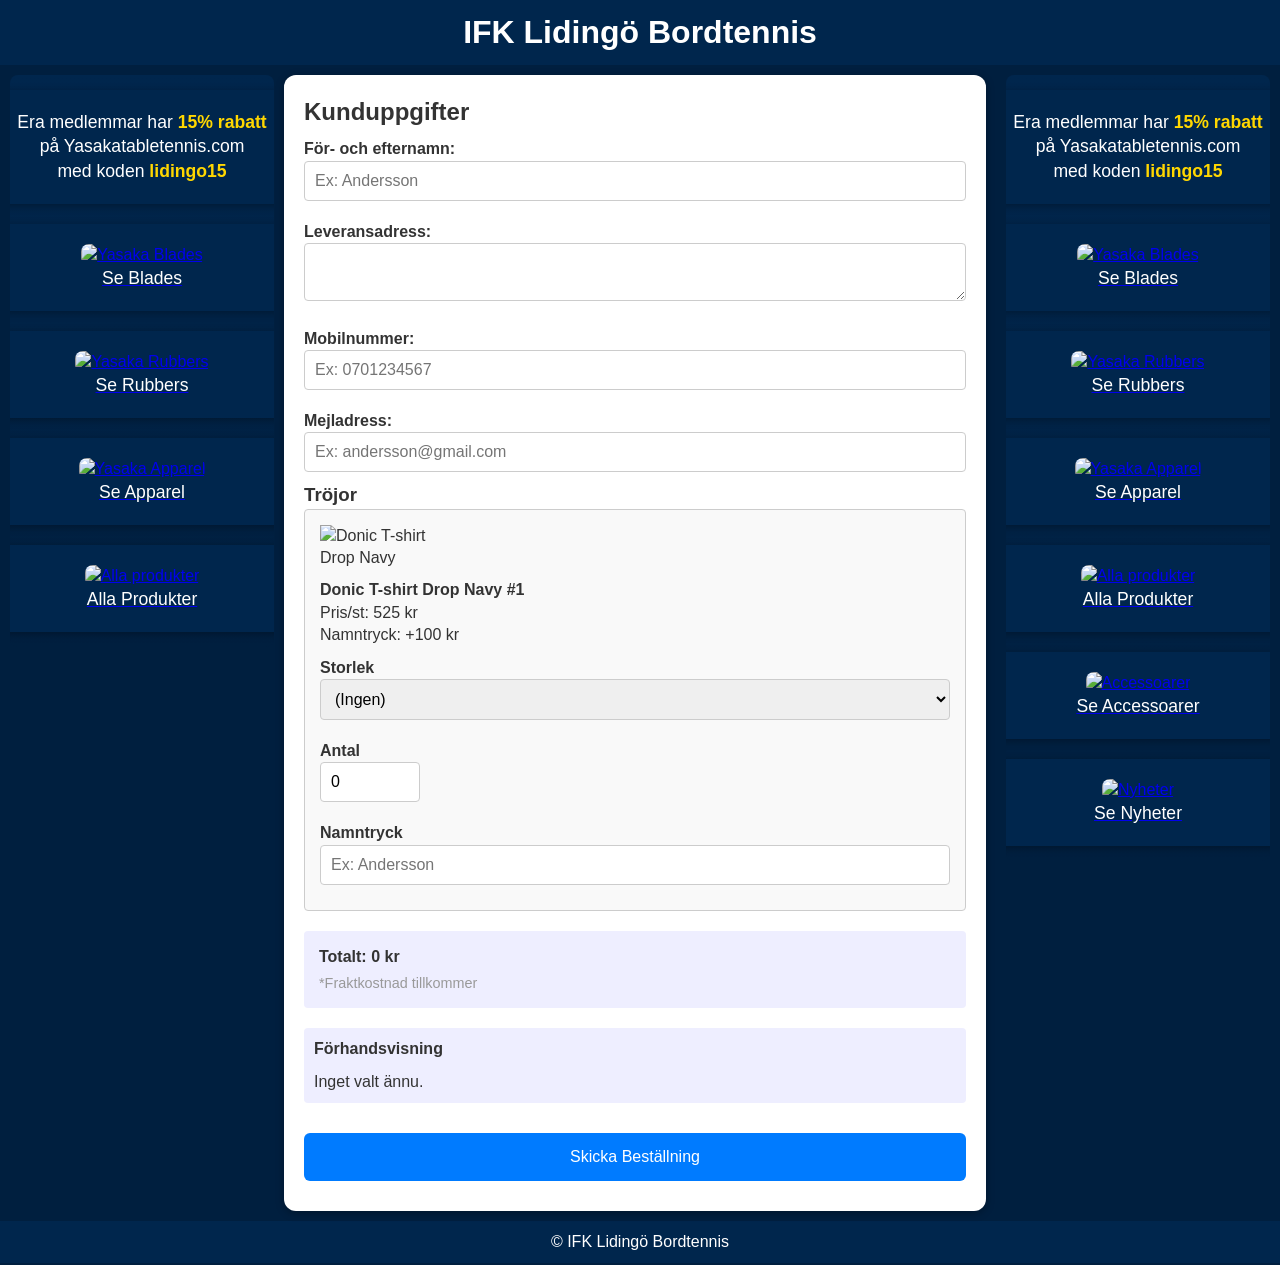
==== commit 457ae476: "Update30" ====
--- a/index.html
+++ b/index.html
@@ -4,7 +4,6 @@
   <meta charset="UTF-8">
   <meta name="viewport" content="width=device-width, initial-scale=1.0">
   <title>Beställningsformulär - IFK Lidingö Bordtennis</title>
-  <!-- Länka till CSS-filen -->
   <link rel="stylesheet" href="style.css">
 </head>
 <body>
@@ -23,25 +22,25 @@
       </div>
       <div class="category-box">
         <a href="https://yasakatabletennis.com/product-category/blades" target="_blank">
-          <img src="https://bunny-wp-pullzone-2n5sdzke4o.b-cdn.net/wp-content/uploads/2024/09/header-blade.jpg" alt="Yasaka Blades" />
+          <img src="https://bunny-wp-pullzone-2n5sdzke4o.b-cdn.net/wp-content/uploads/2024/09/header-blade.jpg" alt="Yasaka Blades" loading="lazy" />
           <p>Se Blades</p>
         </a>
       </div>
       <div class="category-box">
         <a href="https://yasakatabletennis.com/product-category/rubbers" target="_blank">
-          <img src="https://bunny-wp-pullzone-2n5sdzke4o.b-cdn.net/wp-content/uploads/2024/09/header-rubbers.jpg" alt="Yasaka Rubbers" />
+          <img src="https://bunny-wp-pullzone-2n5sdzke4o.b-cdn.net/wp-content/uploads/2024/09/header-rubbers.jpg" alt="Yasaka Rubbers" loading="lazy" />
           <p>Se Rubbers</p>
         </a>
       </div>
       <div class="category-box">
         <a href="https://yasakatabletennis.com/product-category/apparel" target="_blank">
-          <img src="https://bunny-wp-pullzone-2n5sdzke4o.b-cdn.net/wp-content/uploads/2024/09/apparel-category.jpg" alt="Yasaka Apparel" />
+          <img src="https://bunny-wp-pullzone-2n5sdzke4o.b-cdn.net/wp-content/uploads/2024/09/apparel-category.jpg" alt="Yasaka Apparel" loading="lazy" />
           <p>Se Apparel</p>
         </a>
       </div>
       <div class="category-box">
         <a href="https://yasakatabletennis.com/products/" target="_blank">
-          <img src="https://bunny-wp-pullzone-2n5sdzke4o.b-cdn.net/wp-content/uploads/2024/09/all-products.jpg" alt="Alla produkter" />
+          <img src="https://bunny-wp-pullzone-2n5sdzke4o.b-cdn.net/wp-content/uploads/2024/09/all-products.jpg" alt="Alla produkter" loading="lazy" />
           <p>Alla Produkter</p>
         </a>
       </div>
@@ -133,13 +132,44 @@
           med koden <strong>lidingo15</strong>
         </p>
       </div>
+      <!-- Befintliga kategorier -->
       <div class="category-box">
         <a href="https://yasakatabletennis.com/product-category/blades" target="_blank">
           <img src="https://bunny-wp-pullzone-2n5sdzke4o.b-cdn.net/wp-content/uploads/2024/09/header-blade.jpg" alt="Yasaka Blades" loading="lazy" />
           <p>Se Blades</p>
         </a>
       </div>
-      <!-- Fortsätt med övriga kategoriboxar ... -->
+      <div class="category-box">
+        <a href="https://yasakatabletennis.com/product-category/rubbers" target="_blank">
+          <img src="https://bunny-wp-pullzone-2n5sdzke4o.b-cdn.net/wp-content/uploads/2024/09/header-rubbers.jpg" alt="Yasaka Rubbers" loading="lazy" />
+          <p>Se Rubbers</p>
+        </a>
+      </div>
+      <div class="category-box">
+        <a href="https://yasakatabletennis.com/product-category/apparel" target="_blank">
+          <img src="https://bunny-wp-pullzone-2n5sdzke4o.b-cdn.net/wp-content/uploads/2024/09/apparel-category.jpg" alt="Yasaka Apparel" loading="lazy" />
+          <p>Se Apparel</p>
+        </a>
+      </div>
+      <div class="category-box">
+        <a href="https://yasakatabletennis.com/products/" target="_blank">
+          <img src="https://bunny-wp-pullzone-2n5sdzke4o.b-cdn.net/wp-content/uploads/2024/09/all-products.jpg" alt="Alla produkter" loading="lazy" />
+          <p>Alla Produkter</p>
+        </a>
+      </div>
+      <!-- Extra kategorier -->
+      <div class="category-box">
+        <a href="https://yasakatabletennis.com/product-category/accessories" target="_blank">
+          <img src="https://example.com/path-to-accessories-image.jpg" alt="Accessoarer" loading="lazy" />
+          <p>Se Accessoarer</p>
+        </a>
+      </div>
+      <div class="category-box">
+        <a href="https://yasakatabletennis.com/product-category/news" target="_blank">
+          <img src="https://example.com/path-to-news-image.jpg" alt="Nyheter" loading="lazy" />
+          <p>Se Nyheter</p>
+        </a>
+      </div>
     </aside>
   </main>
 
@@ -147,7 +177,6 @@
     <p>&copy; IFK Lidingö Bordtennis</p>
   </footer>
 
-  <!-- Länka till JavaScript-filen -->
   <script src="script.js"></script>
 </body>
 </html>
--- a/style.css
+++ b/style.css
@@ -1,267 +1,288 @@
 /* style.css */
 :root {
-    --primary-color: #001F3F;
-    --secondary-color: #00264D;
-    --accent-color: #ffd700;
-    --btn-primary-color: #007bff;
-    --btn-primary-hover: #0056b3;
-    --light-bg: #eef;
-    --text-dark: #333;
-    --text-light: #fff;
+  --primary-color: #001F3F;
+  --secondary-color: #00264D;
+  --accent-color: #ffd700;
+  --btn-primary-color: #007bff;
+  --btn-primary-hover: #0056b3;
+  --light-bg: #eef;
+  --text-dark: #333;
+  --text-light: #fff;
+}
+
+/* Grundläggande resets */
+* {
+  box-sizing: border-box;
+  margin: 0;
+  padding: 0;
+}
+
+body {
+  font-family: Arial, sans-serif;
+  background-color: var(--primary-color);
+  color: var(--text-light);
+  line-height: 1.4;
+}
+
+header, footer {
+  background-color: var(--secondary-color);
+  padding: 10px 20px;
+  text-align: center;
+}
+
+header h1, footer p {
+  margin: 0;
+}
+
+/* Layout */
+main.container {
+  display: flex;
+  gap: 10px;
+  min-height: 100vh;
+  justify-content: center;
+  align-items: flex-start;
+  padding: 10px;
+}
+
+/* Vänster kolumn: oförändrad */
+aside.left-col {
+  flex: 1;
+  display: flex;
+  flex-direction: column;
+  gap: 20px;
+  align-items: center;
+  position: sticky;
+  top: 60px;
+  max-height: calc(100vh - 80px);
+  overflow-y: auto;
+  background: linear-gradient(var(--secondary-color), var(--primary-color));
+  border-radius: 8px;
+  padding: 15px;
+}
+
+/* Center kolumn: Formuläret */
+section.center-col {
+  flex: 3;
+  display: flex;
+  align-items: flex-start;
+  justify-content: center;
+}
+
+/* Höger kolumn: Justeras för att hamna närmare formuläret */
+aside.right-col {
+  flex: 1;
+  display: flex;
+  flex-direction: column;
+  gap: 20px;
+  align-items: center;
+  position: sticky;
+  top: 60px;
+  max-height: calc(100vh - 80px);
+  overflow-y: auto;
+  background: linear-gradient(var(--secondary-color), var(--primary-color));
+  border-radius: 8px;
+  padding: 15px;
+  /* Minskat gap om så önskas */
+  margin-left: 10px;
+}
+
+/* Responsiv design */
+@media (max-width: 768px) {
+  main.container {
+    flex-direction: column;
+    align-items: center;
   }
-  
-  /* Grundläggande resets */
-  * {
-    box-sizing: border-box;
-    margin: 0;
+  aside.left-col, aside.right-col {
+    position: static;
+    max-height: none;
+    overflow: visible;
+    width: 100%;
+    margin-bottom: 20px;
+    background: none;
     padding: 0;
   }
-  
-  body {
-    font-family: Arial, sans-serif;
-    background-color: var(--primary-color);
-    color: var(--text-light);
-    line-height: 1.4;
-  }
-  
-  header, footer {
-    background-color: var(--secondary-color);
-    padding: 10px 20px;
-    text-align: center;
-  }
-  
-  header h1, footer p {
-    margin: 0;
-  }
-  
-  /* Layout */
-  main.container {
-    display: flex;
-    gap: 10px;
-    min-height: 100vh;
-    justify-content: center;
-    align-items: flex-start;
-    padding: 10px;
-  }
-  
-  aside.left-col, aside.right-col {
-    flex: 1;
-    display: flex;
-    flex-direction: column;
-    gap: 20px;
-    align-items: center;
-    position: sticky;
-    top: 60px;
-    max-height: calc(100vh - 80px);
-    overflow-y: auto;
-    background: linear-gradient(var(--secondary-color), var(--primary-color));
-    border-radius: 8px;
-    padding: 15px;
-  }
-  
   section.center-col {
-    flex: 3;
-    display: flex;
-    align-items: flex-start;
-    justify-content: center;
-  }
-  
-  @media (max-width: 768px) {
-    main.container {
-      flex-direction: column;
-      align-items: center;
-    }
-    aside.left-col, aside.right-col {
-      position: static;
-      max-height: none;
-      overflow: visible;
-      width: 100%;
-      margin-bottom: 20px;
-      background: none;
-      padding: 0;
-    }
-    section.center-col {
-      width: 100%;
-      margin-bottom: 20px;
-    }
-  }
-  
-  /* Promo och kategori-boxar */
-  .promo-coupon, .category-box {
-    background-color: var(--secondary-color);
-    padding: 20px;
-    border-radius: 12px;
-    text-align: center;
-    width: 260px;
-    box-shadow: 0 2px 8px rgba(0,0,0,0.3);
-  }
-  
-  .promo-coupon p, .category-box p {
-    font-size: 1.1rem;
-    color: var(--text-light);
-  }
-  
-  .promo-coupon strong, .category-box strong {
-    color: var(--accent-color);
-    font-weight: bold;
-  }
-  
-  .category-box img {
     width: 100%;
-    border-radius: 8px;
-  }
-  
-  /* Hover-effekt */
-  .category-box:hover {
-    transform: translateY(-4px);
-    box-shadow: 0 6px 14px rgba(0,0,0,0.4);
-  }
-  
-  /* Formulär */
-  form {
-    background-color: #fff;
-    color: var(--text-dark);
-    padding: 20px;
-    border-radius: 12px;
-    max-width: 800px;
-    width: 100%;
-    box-shadow: 0 2px 8px rgba(0,0,0,0.3);
-    position: relative;
-  }
-  
-  form h2, form h3 {
-    margin-top: 0;
-    color: var(--text-dark);
-  }
-  
-  label {
-    display: block;
-    font-weight: bold;
-    margin-top: 10px;
-    color: var(--text-dark);
-  }
-  
-  input, select, textarea {
-    width: 100%;
-    padding: 10px;
-    margin-bottom: 10px;
-    border: 1px solid #ccc;
-    border-radius: 4px;
-    font-size: 1rem;
-  }
-  
-  input[type="number"] {
-    max-width: 100px;
-  }
-  
-  /* Produktboxar */
-  .product {
-    border: 1px solid #ccc;
-    padding: 15px;
-    margin-bottom: 20px;
-    border-radius: 4px;
-    background: #f9f9f9;
-  }
-  
-  .product img {
-    max-width: 120px;
-    display: block;
-    margin-bottom: 10px;
-  }
-  
-  /* Totalsumma */
-  .total-container {
-    background: var(--light-bg);
-    padding: 15px;
-    margin: 15px 0;
-    border-radius: 4px;
-    font-weight: bold;
-    color: var(--text-dark);
-  }
-  
-  .total-container small {
-    display: block;
-    margin-top: 5px;
-    color: #999;
-    font-weight: normal;
-    font-size: 0.9rem;
-  }
-  
-  /* Live preview */
-  .preview-box {
-    background: var(--light-bg);
-    padding: 10px;
-    border-radius: 4px;
-    color: var(--text-dark);
-    margin: 20px 0;
-  }
-  
-  .preview-box h4 {
-    margin-bottom: 10px;
-    color: var(--text-dark);
-  }
-  
-  .preview-box table {
-    width: 100%;
-    border-collapse: collapse;
-    background: #fff;
-  }
-  
-  .preview-box th, .preview-box td {
-    border: 1px solid #ccc;
-    padding: 6px;
-    font-size: 0.9rem;
-    text-align: left;
-  }
-  
-  /* Skicka-knapp */
-  input[type="submit"] {
-    background-color: var(--btn-primary-color);
-    color: #fff;
-    border: none;
-    cursor: pointer;
-    padding: 15px;
-    font-size: 1rem;
-    border-radius: 6px;
-    margin-top: 10px;
-  }
-  
-  input[type="submit"]:hover {
-    background-color: var(--btn-primary-hover);
-  }
-  
-  /* Tack-overlay (modal) */
-  .thank-you-overlay {
-    position: absolute;
-    top: 0; left: 0; right: 0; bottom: 0;
-    background-color: rgba(0, 0, 0, 0.8);
-    color: #fff;
-    display: none;
-    flex-direction: column;
-    justify-content: center;
-    align-items: center;
-    text-align: center;
-    padding: 20px;
-    border-radius: 8px;
-    z-index: 999;
-  }
-  
-  .thank-you-overlay h2 {
     margin-bottom: 20px;
   }
-  
-  .close-overlay {
-    background: var(--btn-primary-color);
-    border: none;
-    padding: 10px 20px;
-    color: #fff;
-    font-size: 1rem;
-    border-radius: 4px;
-    cursor: pointer;
-    margin-top: 20px;
-  }
-  
-  .close-overlay:hover {
-    background: var(--btn-primary-hover);
-  }
-  +}
+
+/* Promo och kategori-boxar */
+.promo-coupon, .category-box {
+  background-color: var(--secondary-color);
+  padding: 20px;
+  border-radius: 12px;
+  text-align: center;
+  /* Uppdaterad bredd */
+  width: 320px;
+  box-shadow: 0 2px 8px rgba(0,0,0,0.3);
+}
+
+.promo-coupon p, .category-box p {
+  font-size: 1.1rem;
+  color: var(--text-light);
+}
+
+.promo-coupon strong, .category-box strong {
+  color: var(--accent-color);
+  font-weight: bold;
+}
+
+.category-box img {
+  width: 100%;
+  border-radius: 8px;
+}
+
+/* Hover-effekt */
+.category-box:hover {
+  transform: translateY(-4px);
+  box-shadow: 0 6px 14px rgba(0,0,0,0.4);
+}
+
+/* Formulär */
+form {
+  background-color: #fff;
+  color: var(--text-dark);
+  padding: 20px;
+  border-radius: 12px;
+  max-width: 800px;
+  width: 100%;
+  box-shadow: 0 2px 8px rgba(0,0,0,0.3);
+  position: relative;
+}
+
+form h2, form h3 {
+  margin-top: 0;
+  color: var(--text-dark);
+}
+
+label {
+  display: block;
+  font-weight: bold;
+  margin-top: 10px;
+  color: var(--text-dark);
+}
+
+input, select, textarea {
+  width: 100%;
+  padding: 10px;
+  margin-bottom: 10px;
+  border: 1px solid #ccc;
+  border-radius: 4px;
+  font-size: 1rem;
+}
+
+input[type="number"] {
+  max-width: 100px;
+}
+
+/* Produktboxar */
+.product {
+  border: 1px solid #ccc;
+  padding: 15px;
+  margin-bottom: 20px;
+  border-radius: 4px;
+  background: #f9f9f9;
+}
+
+.product img {
+  max-width: 120px;
+  display: block;
+  margin-bottom: 10px;
+}
+
+/* Totalsumma */
+.total-container {
+  background: var(--light-bg);
+  padding: 15px;
+  margin: 15px 0;
+  border-radius: 4px;
+  font-weight: bold;
+  color: var(--text-dark);
+}
+
+.total-container small {
+  display: block;
+  margin-top: 5px;
+  color: #999;
+  font-weight: normal;
+  font-size: 0.9rem;
+}
+
+/* Live preview */
+.preview-box {
+  background: var(--light-bg);
+  padding: 10px;
+  border-radius: 4px;
+  color: var(--text-dark);
+  margin: 20px 0;
+}
+
+.preview-box h4 {
+  margin-bottom: 10px;
+  color: var(--text-dark);
+}
+
+.preview-box table {
+  width: 100%;
+  border-collapse: collapse;
+  background: #fff;
+}
+
+.preview-box th, .preview-box td {
+  border: 1px solid #ccc;
+  padding: 6px;
+  font-size: 0.9rem;
+  text-align: left;
+}
+
+/* Skicka-knapp */
+input[type="submit"] {
+  background-color: var(--btn-primary-color);
+  color: #fff;
+  border: none;
+  cursor: pointer;
+  padding: 15px;
+  font-size: 1rem;
+  border-radius: 6px;
+  margin-top: 10px;
+}
+
+input[type="submit"]:hover {
+  background-color: var(--btn-primary-hover);
+}
+
+/* Tack-overlay (modal) */
+.thank-you-overlay {
+  position: absolute;
+  top: 0; left: 0; right: 0; bottom: 0;
+  background-color: rgba(0, 0, 0, 0.8);
+  color: #fff;
+  display: none;
+  flex-direction: column;
+  justify-content: center;
+  align-items: center;
+  text-align: center;
+  padding: 20px;
+  border-radius: 8px;
+  z-index: 999;
+}
+
+.thank-you-overlay h2 {
+  margin-bottom: 20px;
+}
+
+.close-overlay {
+  background: var(--btn-primary-color);
+  border: none;
+  padding: 10px 20px;
+  color: #fff;
+  font-size: 1rem;
+  border-radius: 4px;
+  cursor: pointer;
+  margin-top: 20px;
+}
+
+.close-overlay:hover {
+  background: var(--btn-primary-hover);
+}
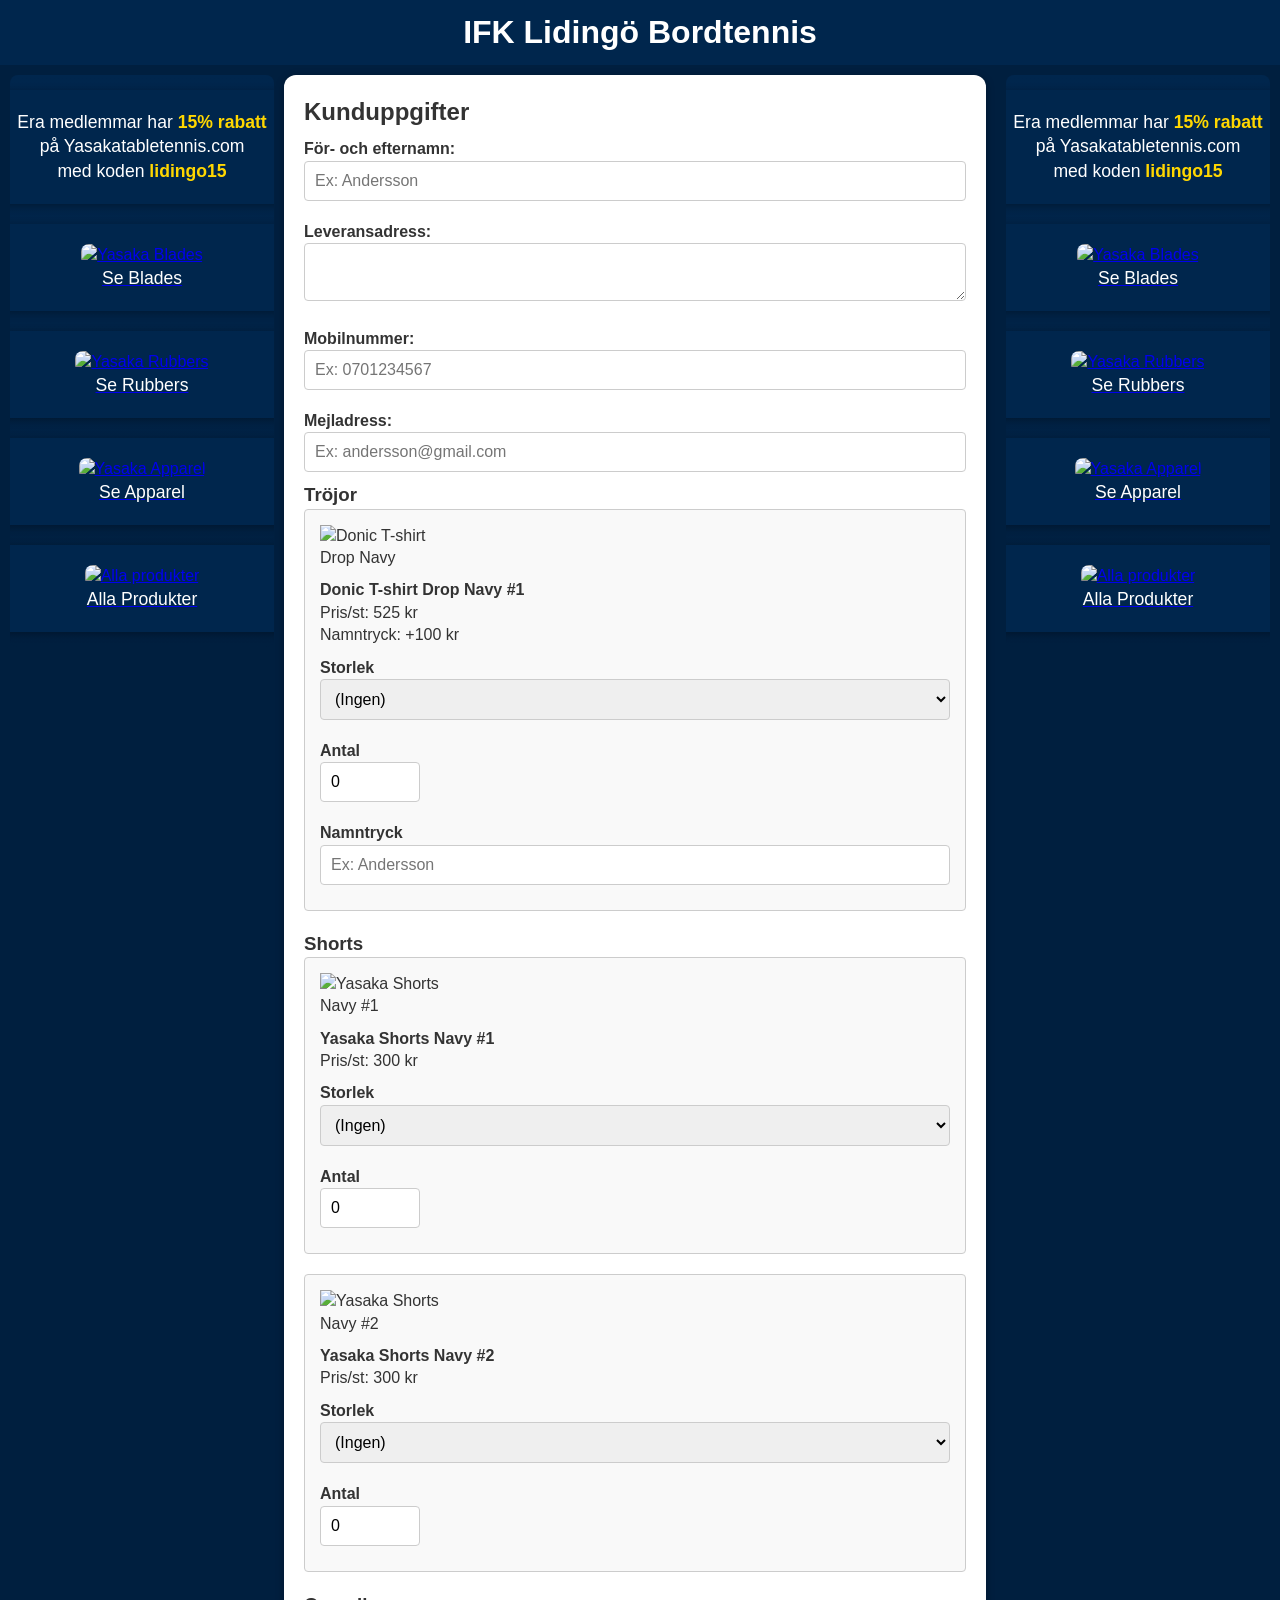
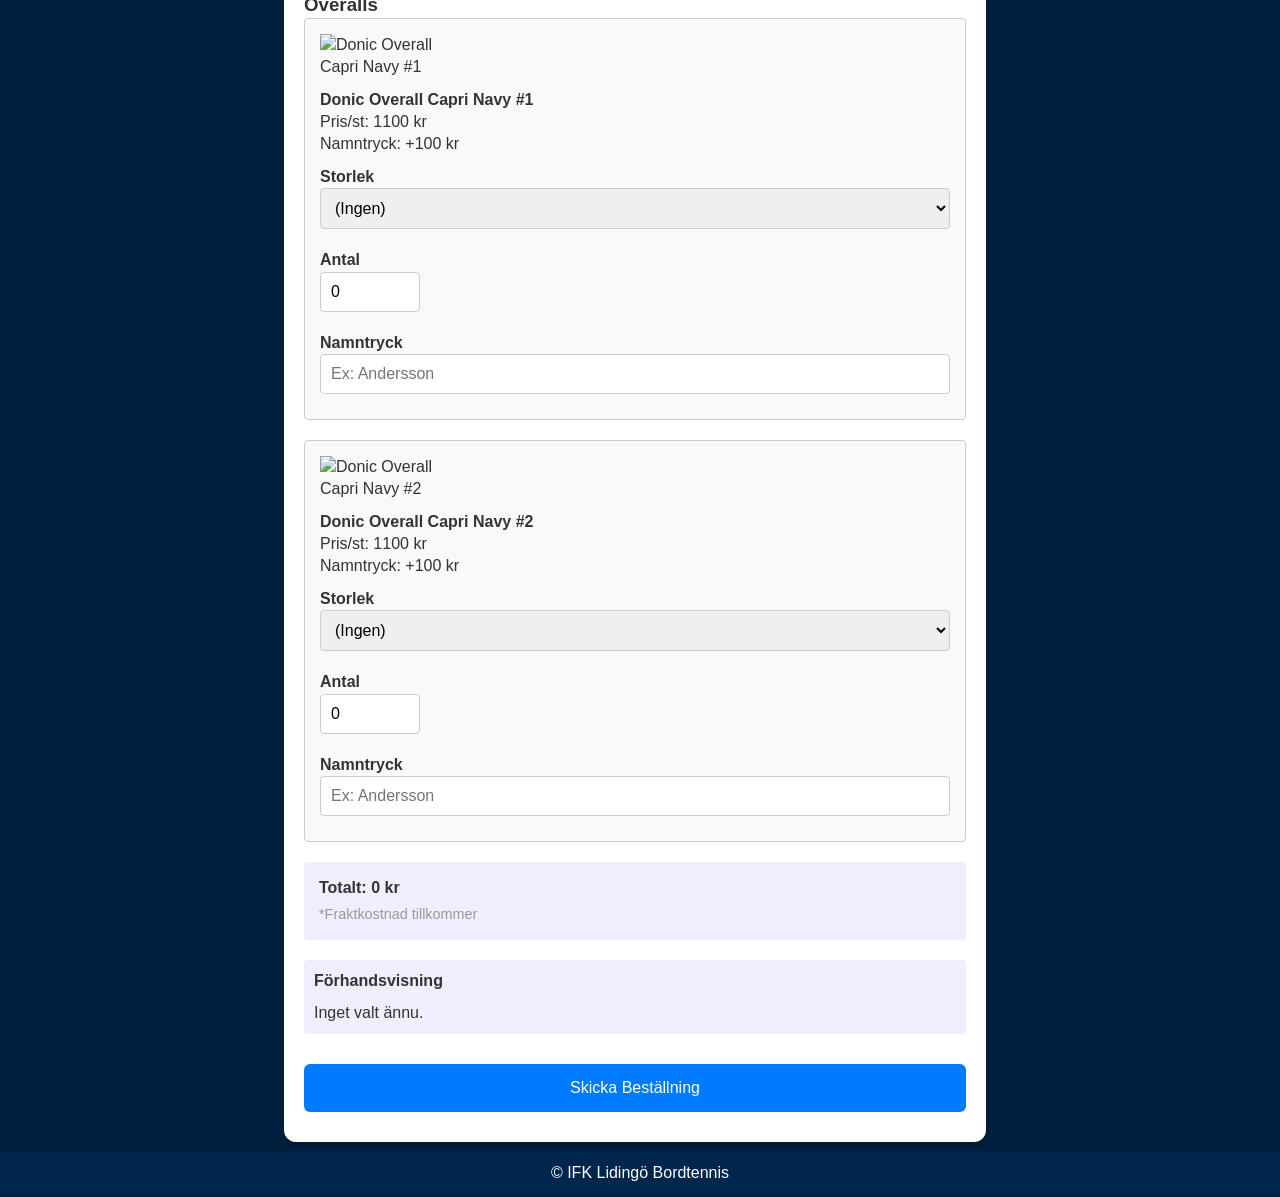
==== commit a8aa57ec: "Update44" ====
--- a/index.html
+++ b/index.html
@@ -68,7 +68,7 @@
         <label for="mejl">Mejladress:</label>
         <input type="email" id="mejl" name="mejl" required placeholder="Ex: andersson@gmail.com" />
 
-        <!-- TRÖJOR -->
+        <!-- T-SHIRT -->
         <h3>Tröjor</h3>
         <div class="product">
           <img src="https://www.donic.com/thumbnail/b1/ce/7e/1713786743/donic-t-shirt-drop-navy_1920x1920.jpg" alt="Donic T-shirt Drop Navy" loading="lazy" />
@@ -94,7 +94,107 @@
           <label for="tshirt_namntryck1">Namntryck</label>
           <input type="text" id="tshirt_namntryck1" placeholder="Ex: Andersson" />
         </div>
-        <!-- Fortsätt med övriga produkter ... -->
+        <!-- Här kan du lägga till T-shirt #2 om så önskas -->
+
+        <!-- SHORTS -->
+        <h3>Shorts</h3>
+        <div class="product">
+          <img src="https://www.donic.com/thumbnail/b1/6d/05/1714998783/donic-shorts-beam-navy_1920x1920.jpg" alt="Yasaka Shorts Navy #1" loading="lazy" />
+          <p><strong>Yasaka Shorts Navy #1</strong><br/>
+             Pris/st: <span id="shorts_pris1">300</span> kr</p>
+          <label for="shorts_size1">Storlek</label>
+          <select id="shorts_size1">
+            <option value="">(Ingen)</option>
+            <option value="140" data-article="S75900321">140</option>
+            <option value="152" data-article="S75900322">152</option>
+            <option value="2XS" data-article="S75900323">2XS</option>
+            <option value="XS" data-article="S75900324">XS</option>
+            <option value="S" data-article="S75900325">S</option>
+            <option value="M" data-article="S75900326">M</option>
+            <option value="L" data-article="S75900327">L</option>
+            <option value="XL" data-article="S75900328">XL</option>
+            <option value="2XL" data-article="S75900329">2XL</option>
+            <option value="3XL" data-article="S75900330">3XL</option>
+            <option value="4XL" data-article="S75900331">4XL</option>
+          </select>
+          <label for="shorts_qty1">Antal</label>
+          <input type="number" id="shorts_qty1" min="0" value="0" />
+        </div>
+        <div class="product">
+          <img src="https://www.donic.com/thumbnail/b1/6d/05/1714998783/donic-shorts-beam-navy_1920x1920.jpg" alt="Yasaka Shorts Navy #2" loading="lazy" />
+          <p><strong>Yasaka Shorts Navy #2</strong><br/>
+             Pris/st: <span id="shorts_pris2">300</span> kr</p>
+          <label for="shorts_size2">Storlek</label>
+          <select id="shorts_size2">
+            <option value="">(Ingen)</option>
+            <option value="140" data-article="S75900321">140</option>
+            <option value="152" data-article="S75900322">152</option>
+            <option value="2XS" data-article="S75900323">2XS</option>
+            <option value="XS" data-article="S75900324">XS</option>
+            <option value="S" data-article="S75900325">S</option>
+            <option value="M" data-article="S75900326">M</option>
+            <option value="L" data-article="S75900327">L</option>
+            <option value="XL" data-article="S75900328">XL</option>
+            <option value="2XL" data-article="S75900329">2XL</option>
+            <option value="3XL" data-article="S75900330">3XL</option>
+            <option value="4XL" data-article="S75900331">4XL</option>
+          </select>
+          <label for="shorts_qty2">Antal</label>
+          <input type="number" id="shorts_qty2" min="0" value="0" />
+        </div>
+
+        <!-- OVERALLS -->
+        <h3>Overalls</h3>
+        <div class="product">
+          <img src="https://www.donic.com/thumbnail/a4/ba/13/1715162815/donic-tracksuit-capri-navy-player-web_1920x1920.jpg" alt="Donic Overall Capri Navy #1" loading="lazy" />
+          <p><strong>Donic Overall Capri Navy #1</strong><br/>
+             Pris/st: <span id="overall_pris1">1100</span> kr<br/>
+             Namntryck: +100 kr</p>
+          <label for="overall_size1">Storlek</label>
+          <select id="overall_size1">
+            <option value="">(Ingen)</option>
+            <option value="140" data-article="S76022100">140</option>
+            <option value="152" data-article="S76022200">152</option>
+            <option value="2XS" data-article="S76022300">2XS</option>
+            <option value="XS" data-article="S76022400">XS</option>
+            <option value="S" data-article="S76022500">S</option>
+            <option value="M" data-article="S76022600">M</option>
+            <option value="L" data-article="S76022700">L</option>
+            <option value="XL" data-article="S76022800">XL</option>
+            <option value="2XL" data-article="S76022900">2XL</option>
+            <option value="3XL" data-article="S76023000">3XL</option>
+            <option value="4XL" data-article="S76023100">4XL</option>
+          </select>
+          <label for="overall_qty1">Antal</label>
+          <input type="number" id="overall_qty1" min="0" value="0" />
+          <label for="overall_namntryck1">Namntryck</label>
+          <input type="text" id="overall_namntryck1" placeholder="Ex: Andersson" />
+        </div>
+        <div class="product">
+          <img src="https://www.donic.com/thumbnail/a4/ba/13/1715162815/donic-tracksuit-capri-navy-player-web_1920x1920.jpg" alt="Donic Overall Capri Navy #2" loading="lazy" />
+          <p><strong>Donic Overall Capri Navy #2</strong><br/>
+             Pris/st: <span id="overall_pris2">1100</span> kr<br/>
+             Namntryck: +100 kr</p>
+          <label for="overall_size2">Storlek</label>
+          <select id="overall_size2">
+            <option value="">(Ingen)</option>
+            <option value="140" data-article="S76022100">140</option>
+            <option value="152" data-article="S76022200">152</option>
+            <option value="2XS" data-article="S76022300">2XS</option>
+            <option value="XS" data-article="S76022400">XS</option>
+            <option value="S" data-article="S76022500">S</option>
+            <option value="M" data-article="S76022600">M</option>
+            <option value="L" data-article="S76022700">L</option>
+            <option value="XL" data-article="S76022800">XL</option>
+            <option value="2XL" data-article="S76022900">2XL</option>
+            <option value="3XL" data-article="S76023000">3XL</option>
+            <option value="4XL" data-article="S76023100">4XL</option>
+          </select>
+          <label for="overall_qty2">Antal</label>
+          <input type="number" id="overall_qty2" min="0" value="0" />
+          <label for="overall_namntryck2">Namntryck</label>
+          <input type="text" id="overall_namntryck2" placeholder="Ex: Andersson" />
+        </div>
 
         <!-- Totalsumma -->
         <div class="total-container">
@@ -123,7 +223,7 @@
       </form>
     </section>
 
-    <!-- Höger kolumn -->
+    <!-- Höger kolumn (endast de ursprungliga 4 kategorierna) -->
     <aside class="right-col">
       <div class="promo-coupon">
         <p>
@@ -132,7 +232,6 @@
           med koden <strong>lidingo15</strong>
         </p>
       </div>
-      <!-- Befintliga kategorier -->
       <div class="category-box">
         <a href="https://yasakatabletennis.com/product-category/blades" target="_blank">
           <img src="https://bunny-wp-pullzone-2n5sdzke4o.b-cdn.net/wp-content/uploads/2024/09/header-blade.jpg" alt="Yasaka Blades" loading="lazy" />
@@ -157,19 +256,6 @@
           <p>Alla Produkter</p>
         </a>
       </div>
-      <!-- Extra kategorier -->
-      <div class="category-box">
-        <a href="https://yasakatabletennis.com/product-category/accessories" target="_blank">
-          <img src="https://example.com/path-to-accessories-image.jpg" alt="Accessoarer" loading="lazy" />
-          <p>Se Accessoarer</p>
-        </a>
-      </div>
-      <div class="category-box">
-        <a href="https://yasakatabletennis.com/product-category/news" target="_blank">
-          <img src="https://example.com/path-to-news-image.jpg" alt="Nyheter" loading="lazy" />
-          <p>Se Nyheter</p>
-        </a>
-      </div>
     </aside>
   </main>
 
